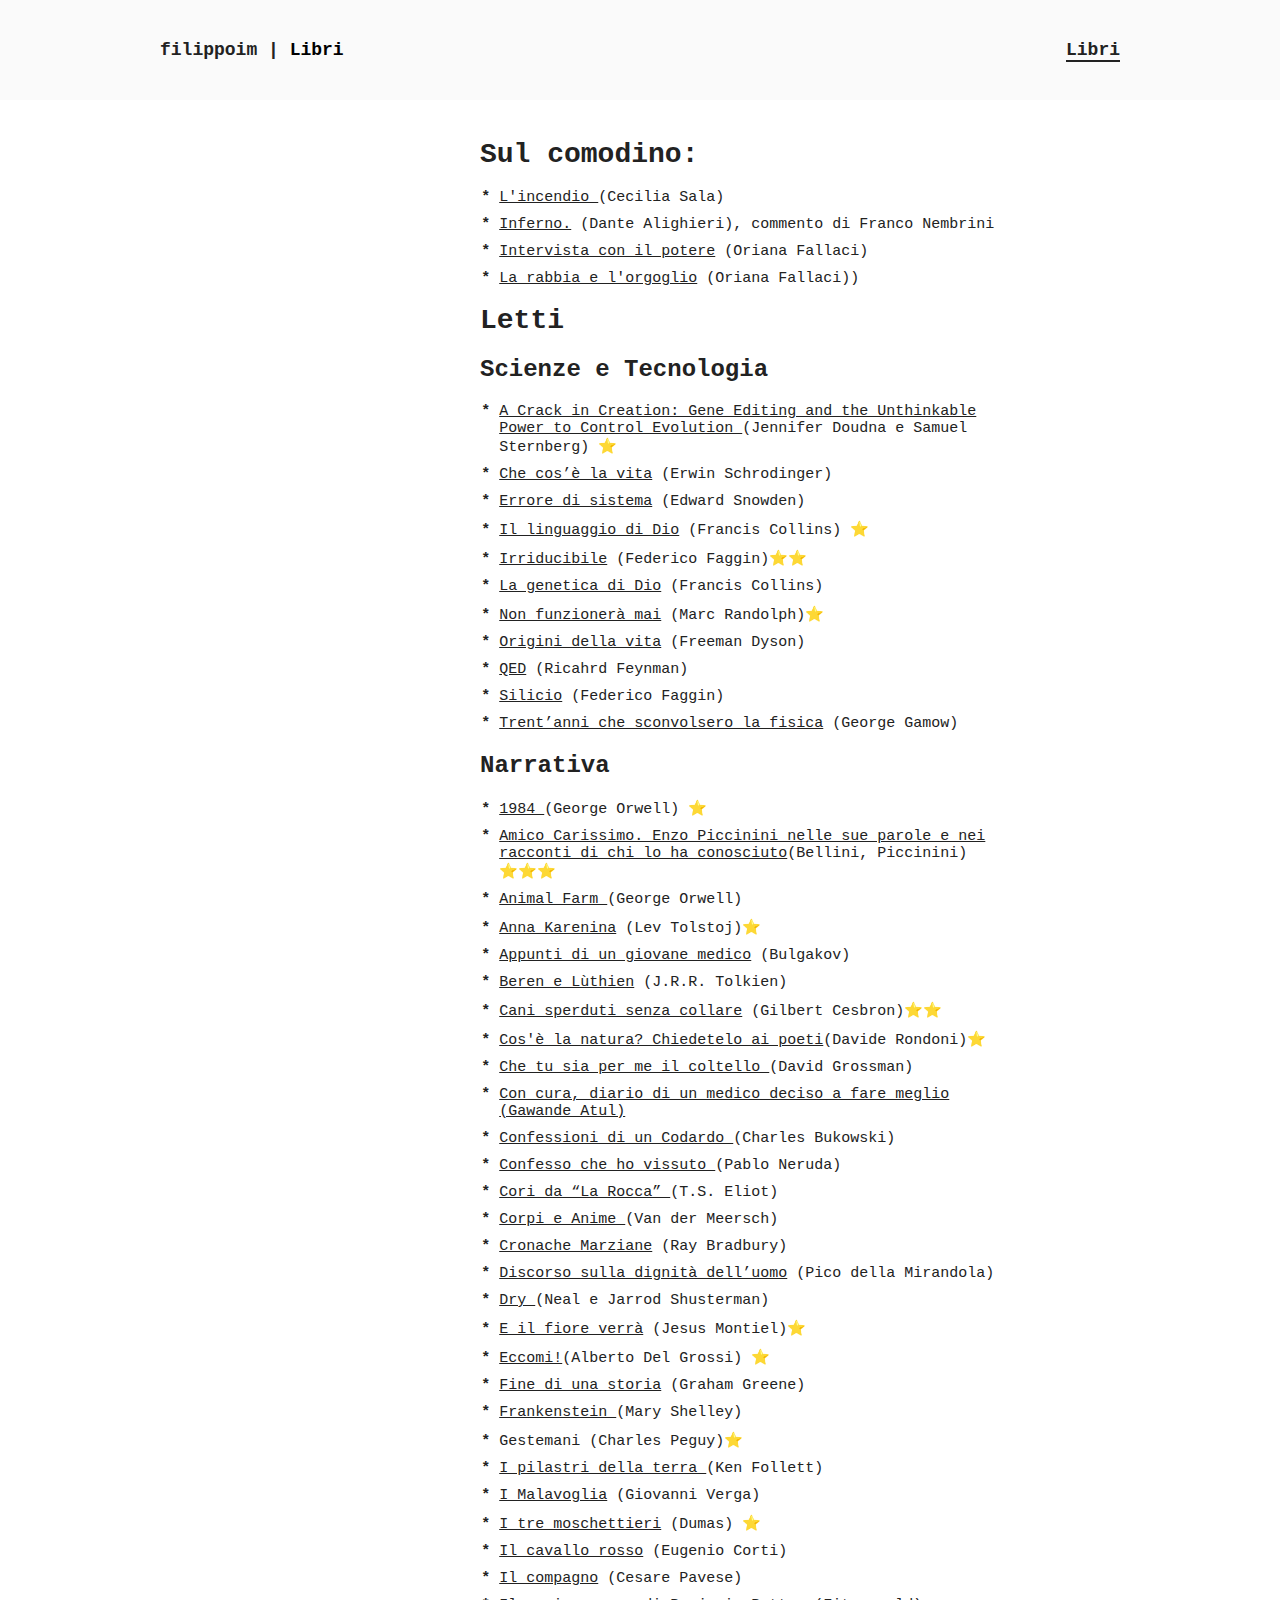
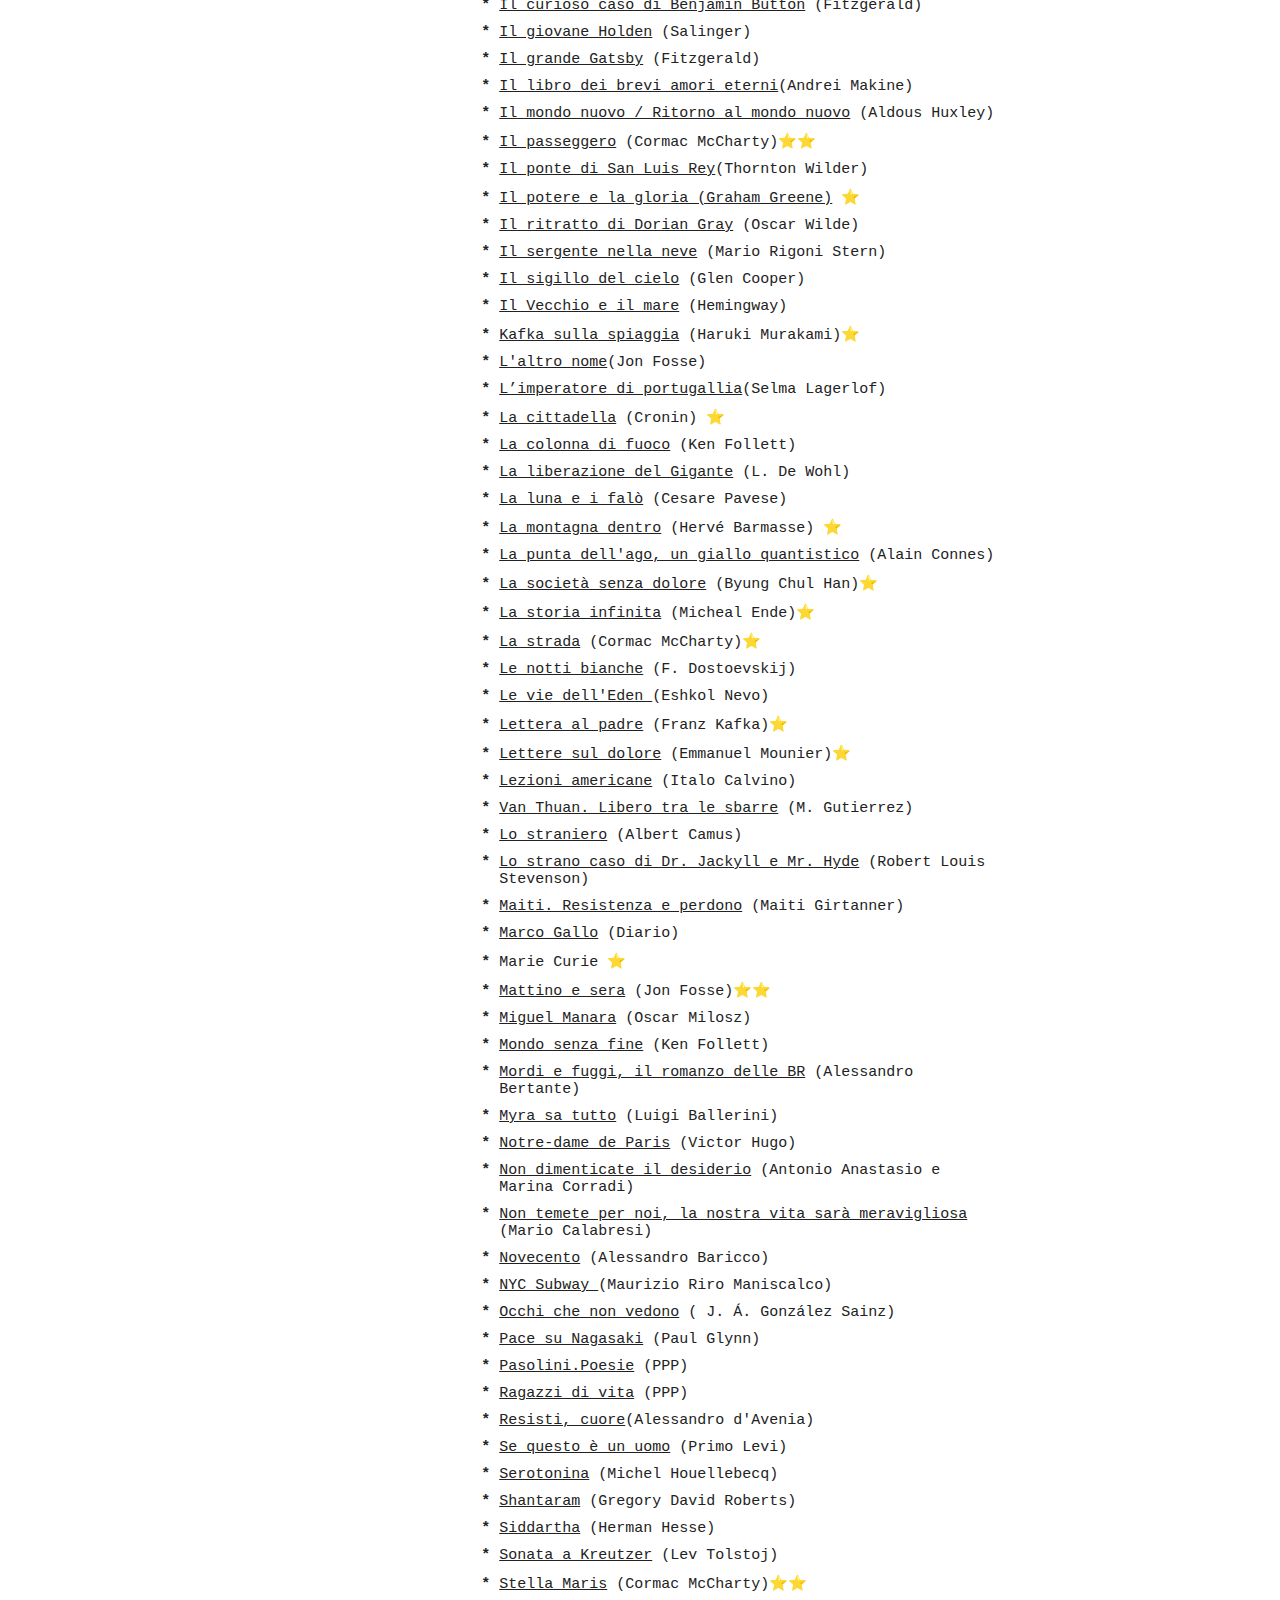
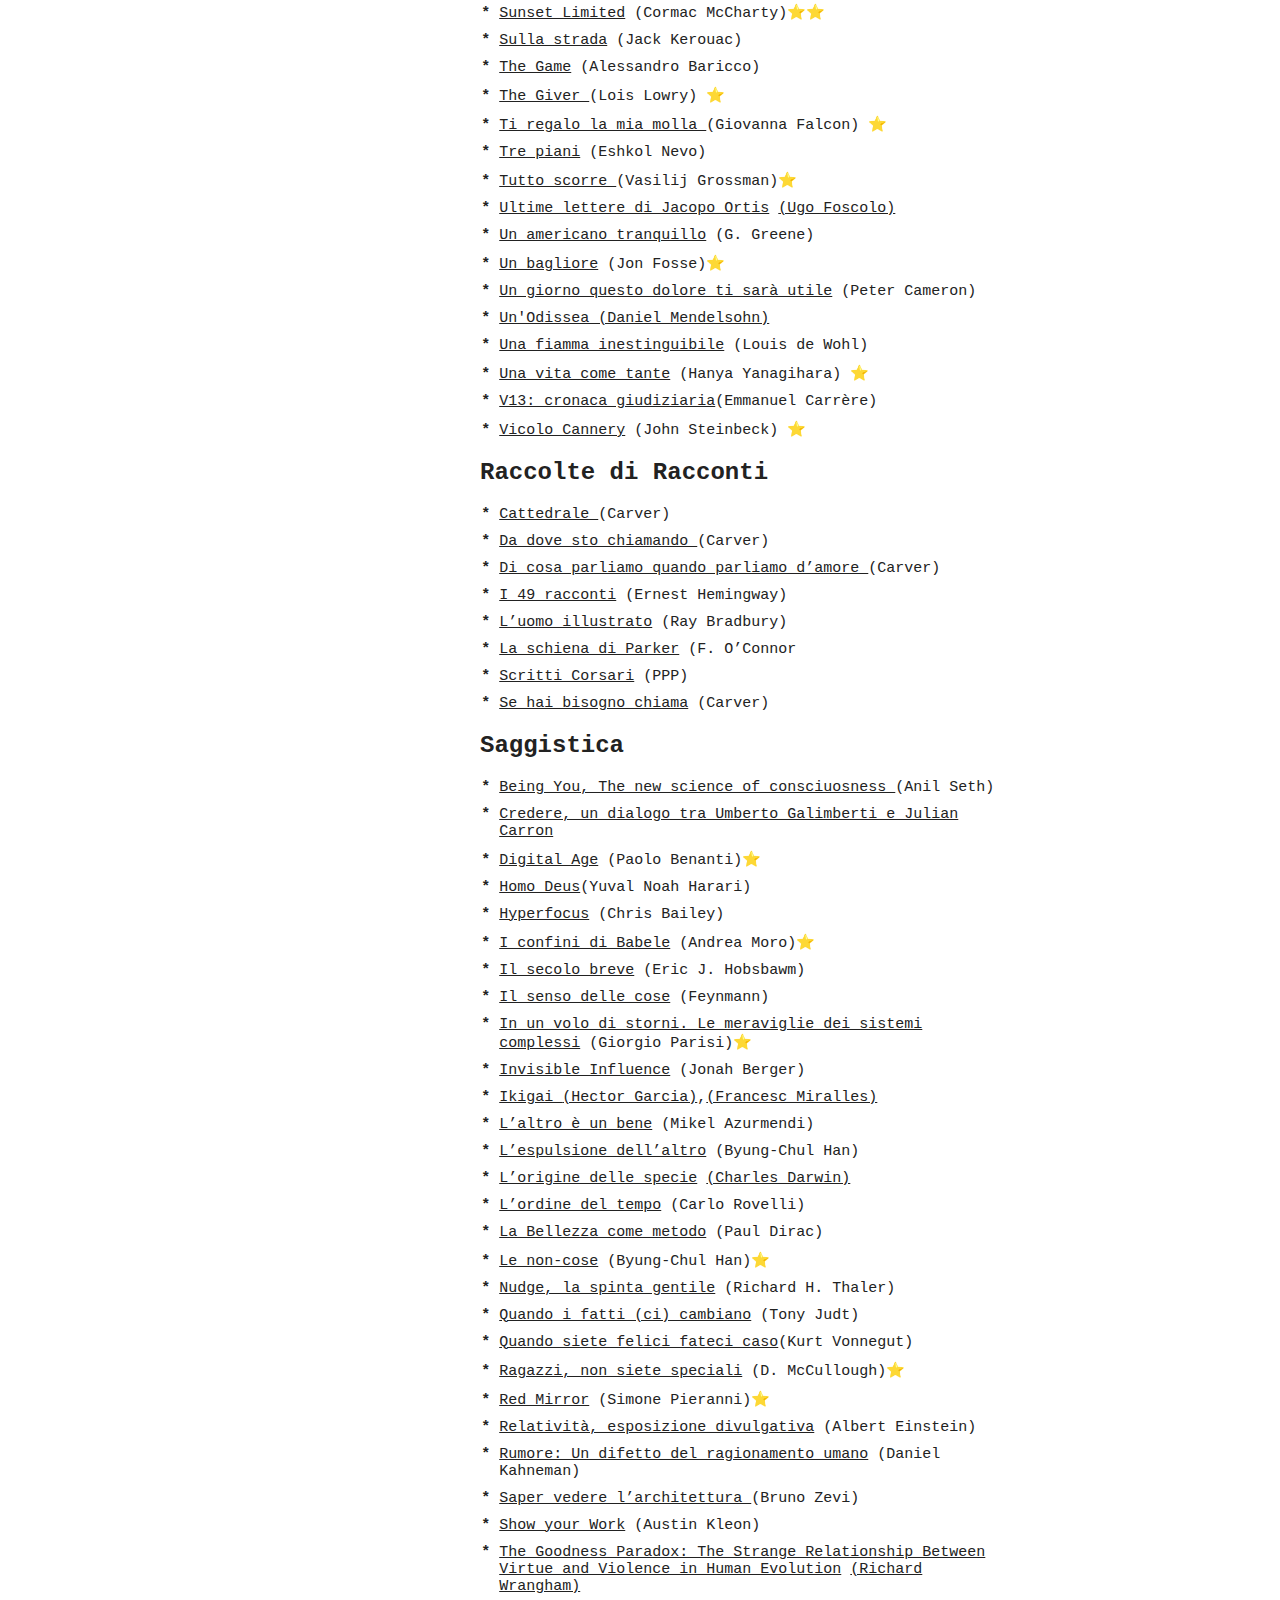
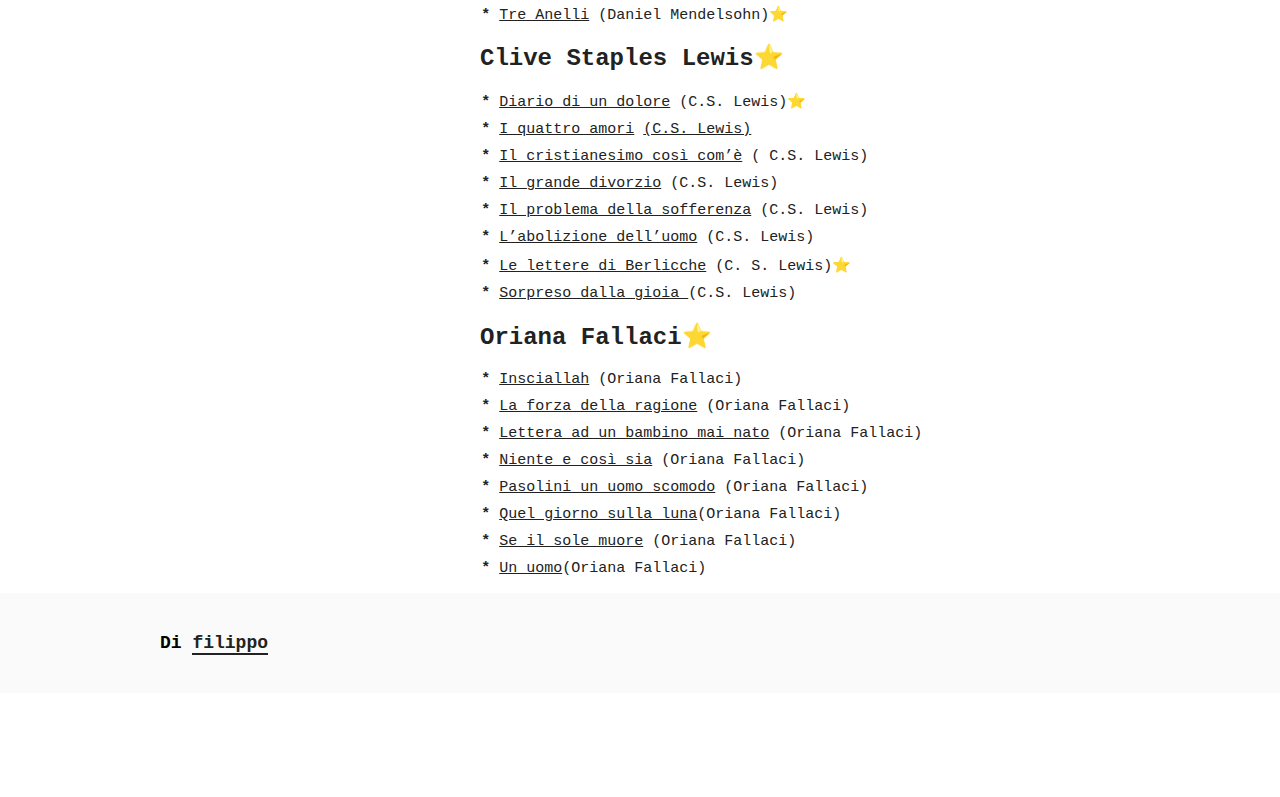
==== libri/index.html @ bac439c2 "articolo 10" ====
<!doctype html>
<html lang=it-it>
    <html>
        <head>
			<!-- Google tag (gtag.js) -->
<script async src="https://www.googletagmanager.com/gtag/js?id=G-Y3JE1ZPPZ2"></script>
<script>
  window.dataLayer = window.dataLayer || [];
  function gtag(){dataLayer.push(arguments);}
  gtag('js', new Date());

  gtag('config', 'G-Y3JE1ZPPZ2');
</script>
            <title>Libri</title>
            <meta charset=utf-8>
            <meta http-equiv=x-ua-compatible content="IE=edge">
            <meta name=description content="Il diario di una svolta. Libri, notizie e esperienze">
            <meta name=viewport content="width=device-width,initial-scale=1">
            <link href="https://filippoim.github.io/css/style.css" rel=stylesheet>
            <link rel=canonical href=https://filippoim.github.io/>
           
            <link rel=dns-prefetch href=https://res.cloudinary.com>

            <meta name=msapplication-TileColor content="#00aba9">
            <meta name=theme-color content="#ffffff">

            <meta property="twitter:image" content="">
			<meta property="og:url" content="https://filippoim.github.io">
  			<meta property="og:type" content="website">
  			<meta property="og:title" content="filippo.im">
  			<meta property="og:description" content="Il diario di una svolta. Libri, notizie e esperienze">
  			<meta property="og:image" content="https://res.cloudinary.com/dbxmjrfsr/image/upload/t_Grayscale/v1699565296/filippo_im_mmatca.png">
            <meta property="og:locale" content="it_IT">
			<meta content="filippo.im" property="og:title">
            <meta content="Il diario di una svolta. Libri, notizie e esperienze" property="og:description">
    		<meta property="og:site_name" content="filippoim">
            <meta name=article:author content="Filippo Mauri">
            <meta name=author content="Filippo Mauri">
            
            
        </head>
        <body class=episode>
            <header>
                <div class=wrapper>
                    <span>
                        <a class=logo href=https://filippoim.github.io title="">filippoim | </a>
                        Libri
                    </span>
                    <div class=links>
                        <a noprefetch href=https://filippoim.github.io/libri/index.html title="Libri">Libri</a>
                    </div>
                </div>
            </header>
            <div class="tutorial-post audio-post">
                <div class=audio-sidebar>
                </div>
                <div class="tutorial-content episode-content">
                    <div class=tutorial-content-wrapper>
                    
                        <h1 id=da-leggere>Sul comodino:</h1>
                        <ul>
							<li><a href="https://www.amazon.it/Lincendio-Reportage-generazione-Ucraina-Afghanistan/dp/8804735422/ref=sr_1_1?__mk_it_IT=%C3%85M%C3%85%C5%BD%C3%95%C3%91&crid=1WBNBO1M56029&dib=eyJ2IjoiMSJ9.[base64].mzqs53-WFrkFg0h0ChbaRasrIw5Lq4lOAiKkGpk-Hlo&dib_tag=se&keywords=l'incendio&qid=1716761762&sprefix=l'incendio,aps,445&sr=8-1">L'incendio </a>(Cecilia Sala) </li>
							<li><a href="https://www.amazon.it/Inferno-Ediz-colori-Dante-Alighieri/dp/8804703016/ref=sr_1_1?__mk_it_IT=%C3%85M%C3%85%C5%BD%C3%95%C3%91&crid=RKTQA59FTZ0C&keywords=la+divina+commedia+nembrini&qid=1707564728&s=books&sprefix=la+divina+commedia+nembrin,stripbooks,222&sr=1-1"> Inferno.</a> (Dante Alighieri), commento di Franco Nembrini</li>
							<li><a href="https://www.amazon.it/Intervista-potere-Oriana-Fallaci/dp/8817044350/ref=sr_1_1?crid=2QPE5XBD4XPEK&dib=eyJ2IjoiMSJ9.MrQkElNuPe9iTBd5ozU4goWOUoDSh25wrdi0y0tPpRrfQuFUYLalyBZNddyw_hddwmNQ31GTbZzg63rO-831I856oXNi6J2FDDpUqgGwHfA.ZAuFmhRrP9jRg9td5t8T6lA1q_okYbWEJy5P8X-iy08&dib_tag=se&keywords=intervista+con+il+potere&qid=1715114635&sprefix=intervista+con+il+potere,aps,168&sr=8-1">Intervista con il potere</a> (Oriana Fallaci)</li>
							<li><a href="https://www.amazon.it/rabbia-lorgoglio-Oriana-Fallaci/dp/881707764X/ref=sr_1_1?crid=H6451A2UZK0E&dib=eyJ2IjoiMSJ9.[base64].8NSZmxwsqJue-3U-MiUn094BOziKnmOfPCdKtjF3NEs&dib_tag=se&keywords=la+rabbia+e+l'orgoglio+oriana+fallaci&qid=1715114566&sprefix=la+rabbia+e+l,aps,192&sr=8-1">La rabbia e l'orgoglio</a> (Oriana Fallaci))</li>
							<!--<li><a href="https://amzn.to/40NnEmb">La fede dei demoni ovvero il superamento dell'ateismo</a> (Fabrice Hadjaji)</li>
							<li><a href="https://amzn.to/3K3rG2S">Gli anelli di saturno</a> (Winfried Sebald)</li>
							<li><a href="https://amzn.to/46tBJZK">Tutti i fuochi il fuoco</a> (Julio Cortazar)</li> -->
                        </ul>

						<h1 id=letti>Letti</h1>
						<h2 id="scienze-tec"><strong>Scienze e Tecnologia</strong></h2>
						<ul>	
							<li><a href="https://amzn.to/3lUsmQn">A Crack in Creation: Gene Editing and the Unthinkable Power to Control Evolution </a> (Jennifer Doudna e Samuel Sternberg) ⭐</li>
								<li><a href="https://amzn.to/3Zy5Kmv">Che cos&rsquo;è la vita</a> (Erwin Schrodinger)</li>
								<li><a href="https://amzn.to/3K0ewnA">Errore di sistema</a> (Edward Snowden)</li>
								<li><a href="https://amzn.to/3nE5LYA">Il linguaggio di Dio</a> (Francis Collins) ⭐</li>
								<li><a href="https://amzn.to/3ZypLJE">Irriducibile</a> (Federico Faggin)⭐⭐</li>
								<li><a href="https://amzn.to/3G9pbLn">La genetica di Dio</a> (Francis Collins)</li>
								<li><a href="https://amzn.to/3zkCgxG">Non funzionerà mai</a> (Marc Randolph)⭐</li>
								<li><a href="https://amzn.to/3G76nMY">Origini della vita</a> (Freeman Dyson)</li>
								<li><a href="https://amzn.to/3U31cDA">QED</a> (Ricahrd Feynman)</li>
								<li><a href="https://amzn.to/3G6STkf">Silicio</a> (Federico Faggin)</li>
								<li><a href="https://amzn.to/3ZAW3n8">Trent&rsquo;anni che sconvolsero la fisica</a> (George Gamow)</li>
						</ul>
						<h2 id="narrativa"><strong>Narrativa</strong></h2>
						<ul>
								<li><a href="https://amzn.to/40uV8Gk">1984 </a>(George Orwell) ⭐</li>
								<li><a href="https://www.amazon.it/Amico-carissimo-Piccinini-racconti-conosciuto-ebook/dp/B0D1V22GNF">Amico Carissimo. Enzo Piccinini nelle sue parole e nei racconti di chi lo ha conosciuto</a>(Bellini, Piccinini) ⭐⭐⭐</li>
								<li><a href="https://amzn.to/3zn7g03">Animal Farm </a>(George Orwell)</li>
								<li><a href="https://amzn.to/42XAccI">Anna Karenina</a> (Lev Tolstoj)⭐</li>
							   	<li><a href="https://amzn.to/3KnpmoZ">Appunti di un giovane medico</a> (Bulgakov)</li>
								<li><a href="https://amzn.to/3E1gNw4" target=_blank rel="nofollow noopener" title="">Beren e Lùthien</a> (J.R.R. Tolkien)</li>
								<li><a href="https://amzn.to/47NmFqs">Cani sperduti senza collare</a> (Gilbert Cesbron)⭐⭐</li>
								<li><a href="https://amzn.to/45MKsVw">Cos'è la natura? Chiedetelo ai poeti</a>(Davide Rondoni)⭐</li>
								<li><a href="https://amzn.to/3nzDnqD">Che tu sia per me il coltello </a> (David Grossman)</li>
								<li><a href="https://amzn.to/3egYmKu">Con cura, diario di un medico deciso a fare meglio</a> <a href="https://it.wikipedia.org/wiki/Atul_Gawande">(Gawande Atul)</a></li>
								<li><a href="https://amzn.to/3Uw8CPH">Confessioni di un Codardo </a>(Charles Bukowski)</li>
								<li><a href="https://amzn.to/3MEfk4d">Confesso che ho vissuto </a>(Pablo Neruda)</li>
								<li><a href="https://amzn.to/3Uyu6LZ">Cori da &ldquo;La Rocca&rdquo; </a>(T.S. Eliot)</li>
								<li><a href="https://amzn.to/3KV6FJt">Corpi e Anime </a>(Van der Meersch)</li>
								<li><a href="https://amzn.to/3UM1L57">Cronache Marziane</a> (Ray Bradbury)</li>
								<li><a href="https://amzn.to/3UyOCMD">Discorso sulla dignità dell&rsquo;uomo</a> (Pico della Mirandola)</li>
								<li><a href="https://amzn.to/3GFMPzk">Dry </a> (Neal e Jarrod Shusterman)</li>
								<li><a href="https://amzn.to/3mhX8mr">E il fiore verrà</a> (Jesus Montiel)⭐ </li>
								<li><a href="https://amzn.to/3oatY9v">Eccomi!</a>(Alberto Del Grossi) ⭐</li>
								<li><a href="https://amzn.to/3zZ7Fpy">Fine di una storia</a> (Graham Greene)</li>
								<li><a href="https://amzn.to/404Qfm4">Frankenstein </a>(Mary Shelley)</li>
								<li>Gestemani (Charles Peguy)⭐ </li>
								<li><a href="https://amzn.to/403IblJ">I pilastri della terra </a>(Ken Follett)</li>
								<li><a href="https://amzn.to/43vijls">I Malavoglia</a> (Giovanni Verga) </li>
								<li><a href="https://amzn.to/3GGdXON">I tre moschettieri</a> (Dumas) ⭐</li>
								<li><a href="https://amzn.to/414D5XB">Il cavallo rosso</a> (Eugenio Corti)</li>
								<li><a href="https://amzn.to/41kWeEv">Il compagno</a> (Cesare Pavese)</li>
								<li><a href="https://amzn.to/404wHyf">Il curioso caso di Benjamin Button</a> (Fitzgerald)</li>
								<li><a href="https://amzn.to/400qDXz">Il giovane Holden</a> (Salinger)</li>
								<li><a href="https://amzn.to/43pSTFX">Il grande Gatsby</a> (Fitzgerald)</li>
								<li><a href="https://amzn.to/402b6Xq">Il libro dei brevi amori eterni</a>(Andrei Makine)</li>
								<li><a href="https://amzn.to/41oOiC9">Il mondo nuovo / Ritorno al mondo nuovo</a> (Aldous Huxley)</li>
								<li><a href="https://amzn.to/44rplrn">Il passeggero</a> (Cormac McCharty)⭐⭐</li>
								<li><a href="https://amzn.to/3MHTjSa">Il ponte di San Luis Rey</a>(Thornton Wilder)</li>
								<li><a href="https://amzn.to/3KxeKmq">Il potere e la gloria (Graham Greene)</a> ⭐</li>
								<li><a href="https://amzn.to/3ob8J77">Il ritratto di Dorian Gray</a> (Oscar Wilde)</li>
								<li><a href="https://amzn.to/3KzT20P">Il sergente nella neve</a> (Mario Rigoni Stern)</li>
								<li><a href="https://amzn.to/3msiFbZ">Il sigillo del cielo</a> (Glen Cooper)</li>
								<li><a href="https://amzn.to/43qFDB5">Il Vecchio e il mare</a> (Hemingway)</li>
								<li><a href="https://amzn.to/3o04lb4">Kafka sulla spiaggia</a> (Haruki Murakami)⭐</li>
								<li><a href="https://www.amazon.it/Laltro-nome-Settologia-Vol-1-2/dp/8834604571/ref=sr_1_1?crid=T99U64JN5Y2Y&keywords=l'altro+nome+jon+fosse&qid=1700088272&sprefix=l'altro+nom,aps,131&sr=8-1">L'altro nome</a>(Jon Fosse) </li>
								<li><a href="https://amzn.to/41eQOLg">L&rsquo;imperatore di portugallia</a>(Selma Lagerlof)</li>
								<li><a href="https://amzn.to/3MEbIiU">La cittadella</a> (Cronin) ⭐</li>
								<li><a href="https://amzn.to/3zUoRN9">La colonna di fuoco</a> (Ken Follett)</li>
								<li><a href="https://amzn.to/3AcPTj7">La liberazione del Gigante</a> (L. De Wohl)</li>
								<li><a href="https://amzn.to/405yCTt">La luna e i falò</a> (Cesare Pavese) </li>
								<li><a href="https://amzn.to/3oa7TYB">La montagna dentro</a> (Hervé Barmasse) ⭐</li>
								<li><a href="https://amzn.to/411JpPz">La punta dell'ago, un giallo quantistico</a> (Alain Connes) </li>
								<li><a href="">La società senza dolore</a> (Byung Chul Han)⭐</li>
								<li><a href="https://amzn.to/3rJ0fmi">La storia infinita</a> (Micheal Ende)⭐</li>
								<li><a href="https://amzn.to/3rJ0fmi">La strada</a> (Cormac McCharty)⭐</li>
								<li><a href="https://amzn.to/3TbdcAW">Le notti bianche</a> (F. Dostoevskij)</li>
								<li><a href="https://amzn.to/3TcSDVm">Le vie dell'Eden </a>(Eshkol Nevo)</li>
								<li><a href="https://amzn.to/3ejNnzW">Lettera al padre</a> (Franz Kafka)⭐</li>
								<li><a href="https://amzn.to/3YEKmgw">Lettere sul dolore</a> (Emmanuel Mounier)⭐</li>
								<li><a href="https://amzn.to/3mpK91R">Lezioni americane</a> (Italo Calvino)</li>
								<li><a href="https://amzn.to/3ys10nF">Van Thuan. Libero tra le sbarre</a> (M. Gutierrez)</li>
								<li><a href="https://amzn.to/3EtR40B">Lo straniero</a> (Albert Camus)</li>
								<li><a href="https://amzn.to/3T4ruEd">Lo strano caso di Dr. Jackyll e Mr. Hyde</a> (Robert Louis Stevenson)</li>
								<li><a href="https://www.amazon.it/Maïti-Resistenza-perdono-Maïti-Girtanner/dp/8852607129">Maiti. Resistenza e perdono</a> (Maiti Girtanner) </li>
								<li><a href="https://amzn.to/3RQcubr">Marco Gallo</a> (Diario)</li>
								<li>Marie Curie ⭐</li>
								<li><a href= "https://www.amazon.it/Mattino-sera-Jon-Fosse/dp/8893443805">Mattino e sera</a> (Jon Fosse)⭐⭐</li>
								<li><a href="https://amzn.to/3CrZ3ce">Miguel Manara</a> (Oscar Milosz)</li>
								<li><a href="https://amzn.to/3fXAhJr">Mondo senza fine</a> (Ken Follett)</li>
								<li><a href="https://amzn.to/3egk4hY">Mordi e fuggi, il romanzo delle BR</a> (Alessandro Bertante) </li>
								<li><a href="https://amzn.to/3egkdBQ">Myra sa tutto</a> (Luigi Ballerini)</li>
								<li><a href="https://amzn.to/3T6FUTB">Notre-dame de Paris</a> (Victor Hugo) </li>
								<li><a href="https://amzn.to/3jSQWiZ">Non dimenticate il desiderio</a> (Antonio Anastasio e Marina Corradi)</li>
								<li><a href="https://amzn.to/3ysabEC">Non temete per noi, la nostra vita sarà meravigliosa</a> (Mario Calabresi) </li>
								<li><a href="https://amzn.to/3MiUHsc">Novecento</a> (Alessandro Baricco)</li>
								<li><a href="https://amzn.to/3SME3ne">NYC Subway </a>(Maurizio Riro Maniscalco)</li>
								<li><a href="https://amzn.to/3MqnQ4P">Occhi che non vedono</a> ( J. Á. González Sainz)</li>
								<li><a href="https://amzn.to/3fU5GfI">Pace su Nagasaki</a> (Paul Glynn)</li>
								<li><a href="https://amzn.to/3CnRAKT">Pasolini.Poesie</a> (PPP) </li>
								<li><a href="https://amzn.to/3RWlLyU">Ragazzi di vita</a> (PPP)</li>
								<li><a href="https://www.amazon.it/Resisti-cuore-LOdissea-essere-mortali/dp/8804781653/ref=sr_1_1?crid=1TRR03V4KUJG0&keywords=resisti+cuore+alessandro+d+avenia&qid=1700088295&sprefix=resisti+,aps,144&sr=8-1">Resisti, cuore</a>(Alessandro d'Avenia) </li>
								<li><a href="https://amzn.to/3EqiCUR">Se questo è un uomo</a> (Primo Levi)</li>
								<li><a href="https://amzn.to/3Es1Ape">Serotonina</a> (Michel Houellebecq)</li>
								<li><a href="https://amzn.to/3Ta9Zlu">Shantaram</a> (Gregory David Roberts) </li>
								<li><a href="https://amzn.to/3SQksT5">Siddartha</a> (Herman Hesse)</li>
								<li><a href="https://amzn.to/3Cmt50G">Sonata a Kreutzer</a> (Lev Tolstoj)</li>
								<li><a href="https://amzn.to/44rplrn">Stella Maris</a> (Cormac McCharty)⭐⭐</li>
								<li><a href="https://amzn.to/44rplrn">Sunset Limited</a> (Cormac McCharty)⭐⭐</li>
								<li><a href="https://amzn.to/3rItllL">Sulla strada</a> (Jack Kerouac)</li>
								<li><a href="https://amzn.to/3CjNALy">The Game</a> (Alessandro Baricco)</li>
								<li><a href="https://amzn.to/3rFtczA">The Giver </a>(Lois Lowry) ⭐</li>
								<li><a href="https://amzn.to/3SYWVzc">Ti regalo la mia molla </a>(Giovanna Falcon) ⭐</li>
								<li><a href="https://amzn.to/3D1xN5I">Tre piani</a> (Eshkol Nevo)</li>
								<li><a href="https://amzn.to/3mlpUCt">Tutto scorre </a>(Vasilij Grossman)⭐ </li>
								<li><a href="https://amzn.to/3fWudAQ">Ultime lettere di Jacopo Ortis</a> <a href="https://it.wikipedia.org/wiki/Ugo_Foscolo">(Ugo Foscolo)</a></li>
								<li><a href="https://amzn.to/3CJOMJu">Un americano tranquillo</a> (G. Greene)</li>
								<li><a href="https://amzn.eu/d/cfDVMXc">Un bagliore</a> (Jon Fosse)⭐</li>
								<li><a href="https://amzn.to/3EoVTbI">Un giorno questo dolore ti sarà utile</a> (Peter Cameron) </li>
								<li> <a href="https://amzn.to/3RQ45op">Un'Odissea (Daniel Mendelsohn) </a>
								<li><a href="https://amzn.to/3RNhI7R">Una fiamma inestinguibile</a> (Louis de Wohl)</li>
								<li><a href="https://amzn.to/3SP9oG1">Una vita come tante</a> (Hanya Yanagihara) ⭐</li>
								<li><a href="https://www.amazon.it/V13-Cronaca-giudiziaria-Emmanuel-Carrère/dp/8845937577/ref=sr_1_1?__mk_it_IT=ÅMÅŽÕÑ&crid=D0SRHXIKB4TO&keywords=v13&qid=1698002780&sprefix=v13%2Caps%2C107&sr=8-1">V13: cronaca giudiziaria</a>(Emmanuel Carrère) </li>
								<li><a href="https://amzn.to/3SKpG2O">Vicolo Cannery</a> (John Steinbeck) ⭐</li>   
						</ul>
						
						
							<h2 id="narrativa"><strong>Raccolte di Racconti</strong></h2>
						<ul>
								<li><a href="https://amzn.to/3SPGSns">Cattedrale </a>(Carver)</li>
								<li><a href="https://amzn.to/3Mgfkp7">Da dove sto chiamando </a>(Carver)</li>
								<li><a href="https://amzn.to/3rIZ5r4">Di cosa parliamo quando parliamo d&rsquo;amore </a>(Carver)</li>
								<li><a href="https://amzn.to/3EtRwfh">I 49 racconti</a> (Ernest Hemingway)</li>
								<li><a href="https://amzn.to/3EuEy1c">L&rsquo;uomo illustrato</a> (Ray Bradbury)</li>
								<li><a href="https://amzn.to/3Es3kia">La schiena di Parker</a> (F. O&rsquo;Connor</li>
								<li><a href="https://amzn.to/3Tqm3zd">Scritti Corsari</a> (PPP) </li>
								<li><a href="https://amzn.to/3ejKYFE">Se hai bisogno chiama</a> (Carver)</li>
						</ul>
						
						
							<h2 id="saggi"><strong>Saggistica</strong></h2>
						<ul>
								<li><a href="https://amzn.to/3ed7OPi">Being You, The new science of consciuosness </a> (Anil Seth) </li>
								<li><a href="https://amzn.to/3T4GuRW">Credere, un dialogo tra Umberto Galimberti e Julian Carron</a> </li>
								<li><a href="https://amzn.to/3T3Bjl8">Digital Age</a> (Paolo Benanti)⭐</li>
								<li><a href="https://amzn.to/3SMOJCz">Homo Deus</a>(Yuval Noah Harari)</li>
								<li><a href="https://amzn.to/3CmV1li">Hyperfocus</a> (Chris Bailey)</li>
								<li><a href="https://amzn.to/3T9143z">I confini di Babele</a> (Andrea Moro)⭐</li>
								<li><a href="https://amzn.to/3V7rTa6">Il secolo breve</a> (Eric J. Hobsbawm)</li>
								<li><a href="https://amzn.to/3RMhk9K">Il senso delle cose</a> (Feynmann)</li>
								<li><a href="https://amzn.to/3epbD3H">In un volo di storni. Le meraviglie dei sistemi complessi</a> (Giorgio Parisi)⭐</li>
								<li><a href="https://amzn.to/3CLHm8w">Invisible Influence</a> (Jonah Berger)</li>
								<li><a href="https://amzn.to/3rG4Sxo">Ikigai </a><a href="https://hectorgarcia.org/about-hector-garcia/">(Hector Garcia)</a>,<a href="https://en.wikipedia.org/wiki/Francesc_Miralles">(Francesc Miralles)</a></li>
								<li><a href="https://amzn.to/3T5eKfW">L&rsquo;altro è un bene</a> (Mikel Azurmendi) </li>
								<li><a href="https://amzn.to/3Vqbgqu">L&rsquo;espulsione dell&rsquo;altro</a> (Byung-Chul Han)</li>
							   <li><a href="https://amzn.to/3Mn0Wez">L&rsquo;origine delle specie</a> <a href="https://it.wikipedia.org/wiki/Charles_Darwin">(Charles Darwin)</a></li>
								<li><a href="https://amzn.to/3EpufLH">L&rsquo;ordine del tempo</a> (Carlo Rovelli)</li>
								<li><a href="https://amzn.to/3yoUTAs">La Bellezza come metodo</a> (Paul Dirac)</li>
								<li><a href="https://amzn.to/3SMDqtS">Le non-cose</a> (Byung-Chul Han)⭐</li>
								<li><a href="https://amzn.to/3SYWftE">Nudge, la spinta gentile</a> (Richard H. Thaler)</li>
								<li><a href="https://amzn.to/3Cl7JRr">Quando i fatti (ci) cambiano</a> (Tony Judt)</li>
								<li><a href="https://www.amazon.it/Quando-siete-felici-fateci-caso/dp/8830105546/ref=sr_1_2?crid=26WCBVEB39LAJ&keywords=kurt+vonnegut&qid=1707128277&sprefix=kurt+%2Caps%2C223&sr=8-2">Quando siete felici fateci caso</a>(Kurt Vonnegut)</li>
								<li><a href="https://amzn.to/3ywoV5l">Ragazzi, non siete speciali</a> (D. McCullough)⭐</li>
								<li><a href="https://amzn.to/3T6NEVD">Red Mirror</a> (Simone Pieranni)⭐</li>
								<li><a href="https://amzn.to/3ytbMtJ">Relatività, esposizione divulgativa</a> (Albert Einstein) </li>
								<li><a href="https://amzn.to/3fWEJIl">Rumore: Un difetto del ragionamento umano</a> (Daniel Kahneman)</li>
								<li><a href="https://amzn.to/3CMtdby">Saper vedere l&rsquo;architettura </a>(Bruno Zevi)</li>
								<li><a href="https://amzn.to/3fJ7Mie">Show your Work</a> (Austin Kleon)</li>
								<li><a href="https://amzn.to/3RONgtV">The Goodness Paradox: The Strange Relationship Between Virtue and Violence in Human Evolution</a> <a href="https://en.wikipedia.org/wiki/Richard_Wrangham">(Richard Wrangham)</a></li>
								<li><a href="https://amzn.to/3T5DK6O">Tre Anelli</a> (Daniel Mendelsohn)⭐</li>
						</ul>
							<h2 id="Lewis"><strong>Clive Staples Lewis</strong>⭐</h2>
						<ul>
							<li><a href="https://amzn.to/3ys3oKW">Diario di un dolore</a> (C.S. Lewis)⭐</li>
								<li><a href="https://amzn.to/3SP5SeN">I quattro amori</a> <a href="https://it.wikipedia.org/wiki/C._S._Lewis">(C.S. Lewis)</a></li>
								<li><a href="https://amzn.to/3RMhxJV">Il cristianesimo così com&rsquo;è</a> ( C.S. Lewis)</li>
								<li><a href="https://amzn.to/3rG88sH">Il grande divorzio</a> (C.S. Lewis)</li>
								<li><a href="https://amzn.to/3EqwjmE">Il problema della sofferenza</a> (C.S. Lewis)</li>
								<li><a href="https://amzn.to/3SS74hq">L&rsquo;abolizione dell&rsquo;uomo</a> (C.S. Lewis)</li>
								<li><a href="https://amzn.to/3TbdcAW">Le lettere di Berlicche</a> (C. S. Lewis)⭐</li>
								<li><a href="https://amzn.to/3CdMEIs">Sorpreso dalla gioia </a>(C.S. Lewis)</li>
						</ul>
							
							<h2 id="Fallaci"><strong>Oriana Fallaci⭐</strong></h2>
						<ul>
								<li><a href="https://amzn.to/3EqglJj">Insciallah</a> (Oriana Fallaci)</li>
								<li><a href="https://amzn.to/3VgtZEQ">La forza della ragione</a> (Oriana Fallaci)</li>
								<li><a href="https://amzn.to/3CKeI7V">Lettera ad un bambino mai nato</a> (Oriana Fallaci)</li>
								<li><a href="https://amzn.to/3ys5DOB">Niente e così sia</a> (Oriana Fallaci)</li>
								<li><a href="https://amzn.to/3CkGC9c">Pasolini un uomo scomodo</a> (Oriana Fallaci) </li>
								<li><a href="">Quel giorno sulla luna</a>(Oriana Fallaci)</li>
								<li><a href="https://amzn.to/3Es1sWM">Se il sole muore</a> (Oriana Fallaci)</li>
								<li><a href="">Un uomo</a>(Oriana Fallaci)</li>
						</ul>
						
	
                    </div>

                </div>
            </div>
			<footer>
                <div class=wrapper>
                    <div class=links>
                        Di <a href= https://www.instagram.com/filippomaurii/ _blank rel="nofollow noopener" title="">filippo</a>

                    </div>
                </div>
            </footer>
            <script src=https://filippoim.github.io/js/quicklink.umd.js></script>
            <script src=https://filippoim.github.io/js/cloudinary-core-shrinkwrap.min.js></script>
            <script>
                const cl = cloudinary.Cloudinary.new({
                    cloud_name: 'fm'
                })
                cl.responsive()
            </script>
            <script>
                window.addEventListener('load', ()=>{
                    quicklink.listen({
                        ignores: [(uri,elem)=>elem.hasAttribute('noprefetch')]
                    });
                }
                );
            </script>
        </body>
    </html>
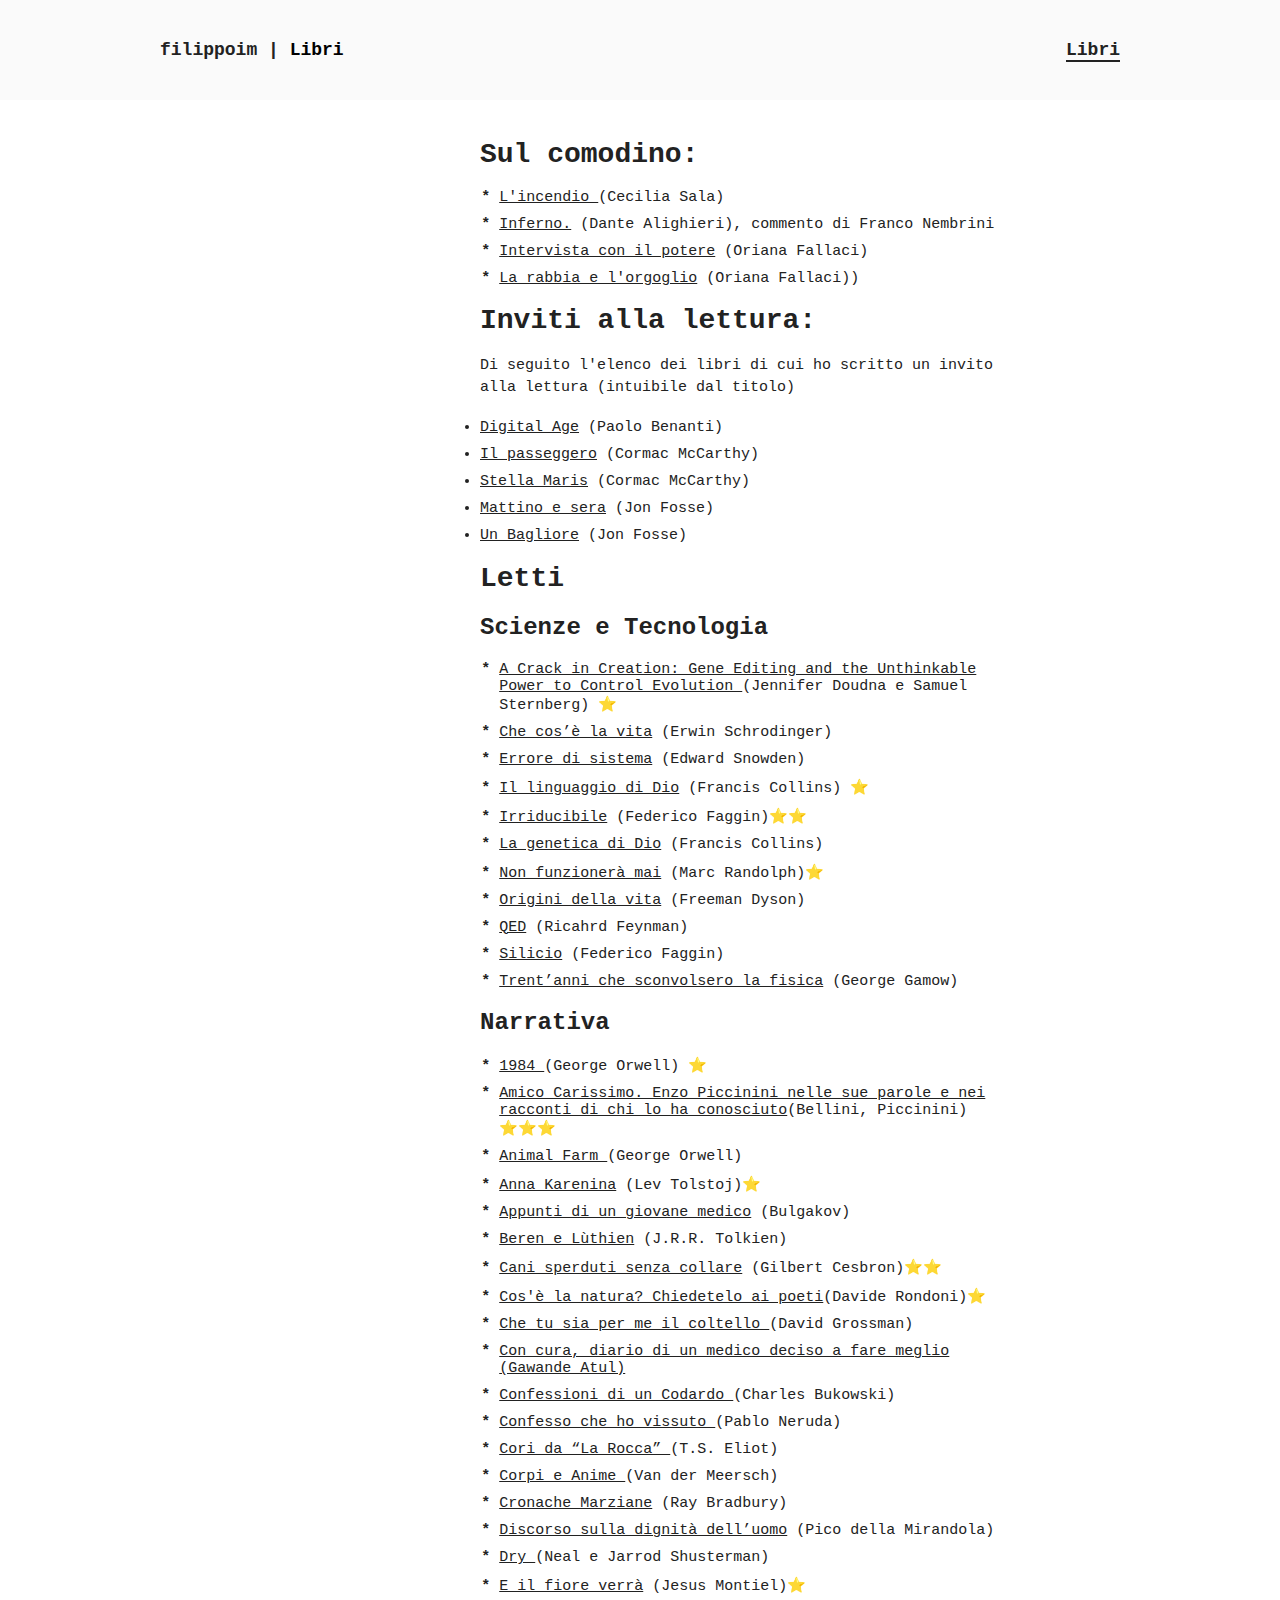
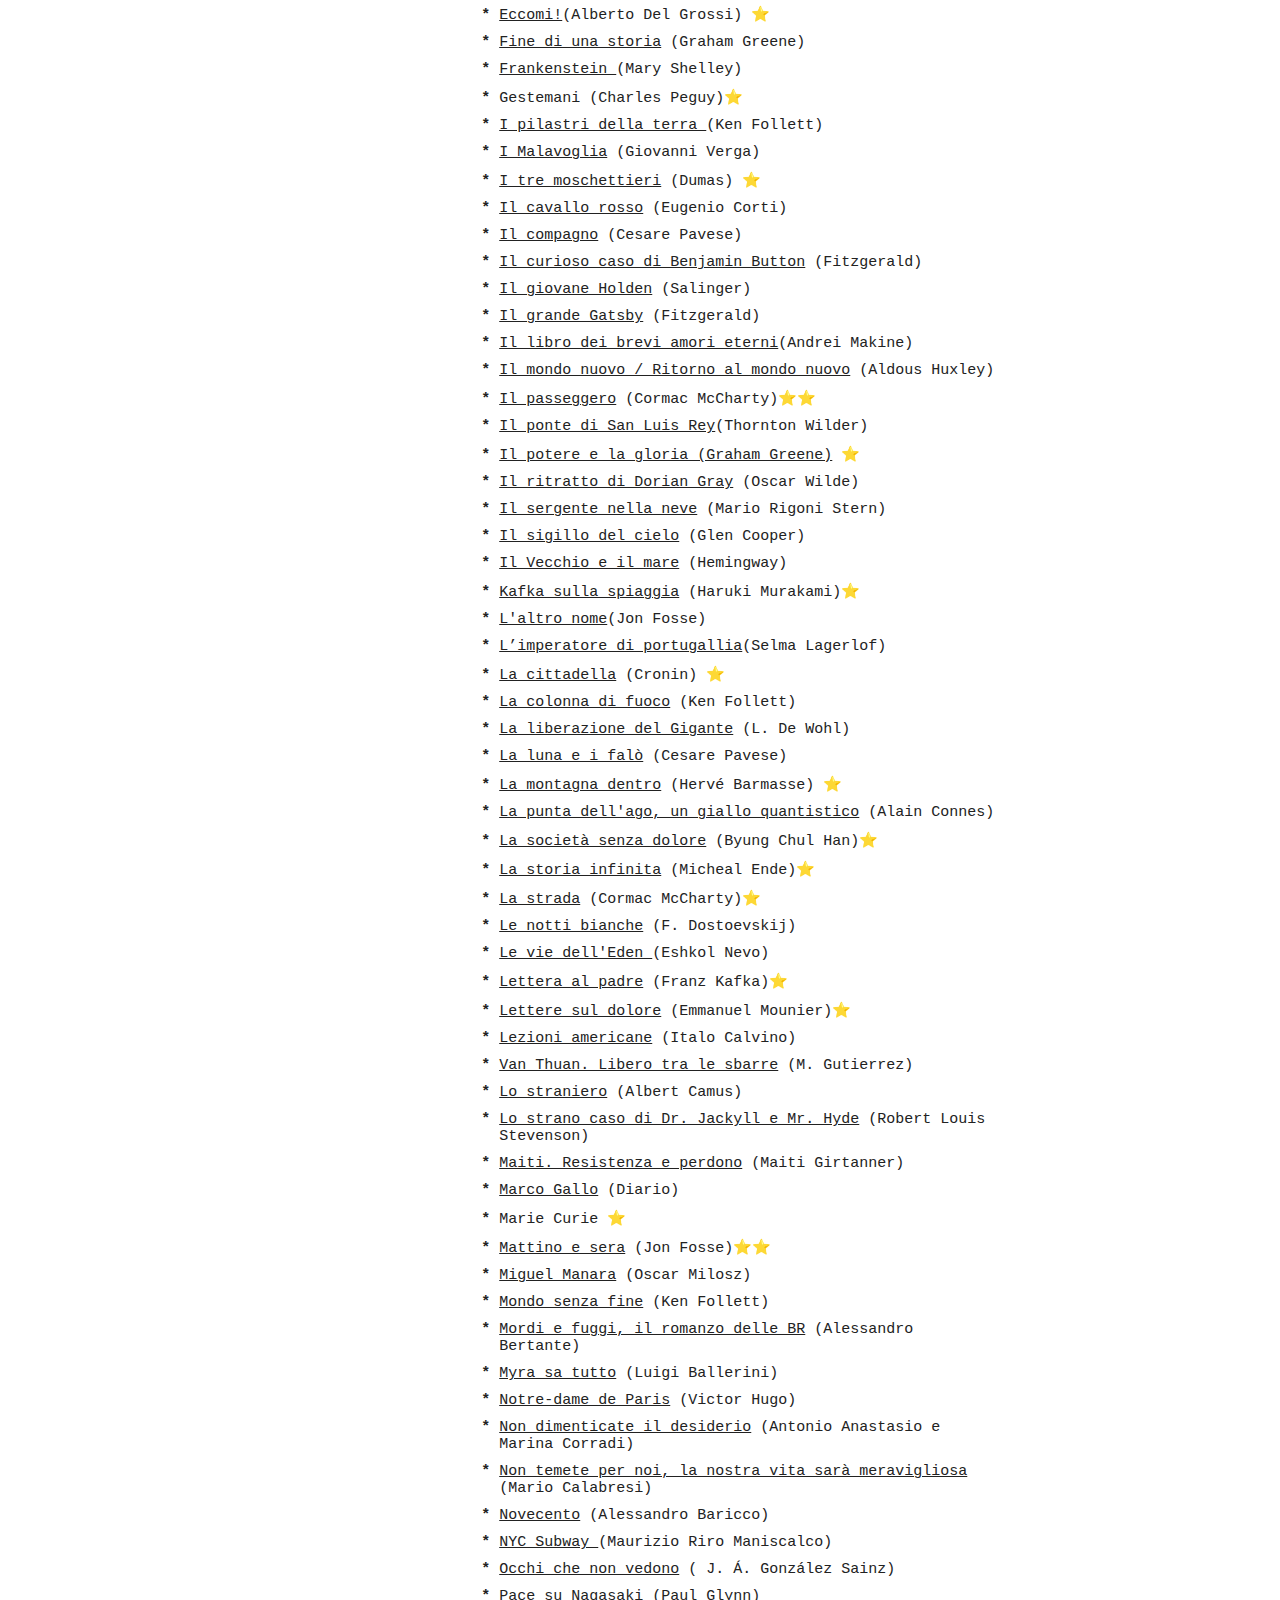
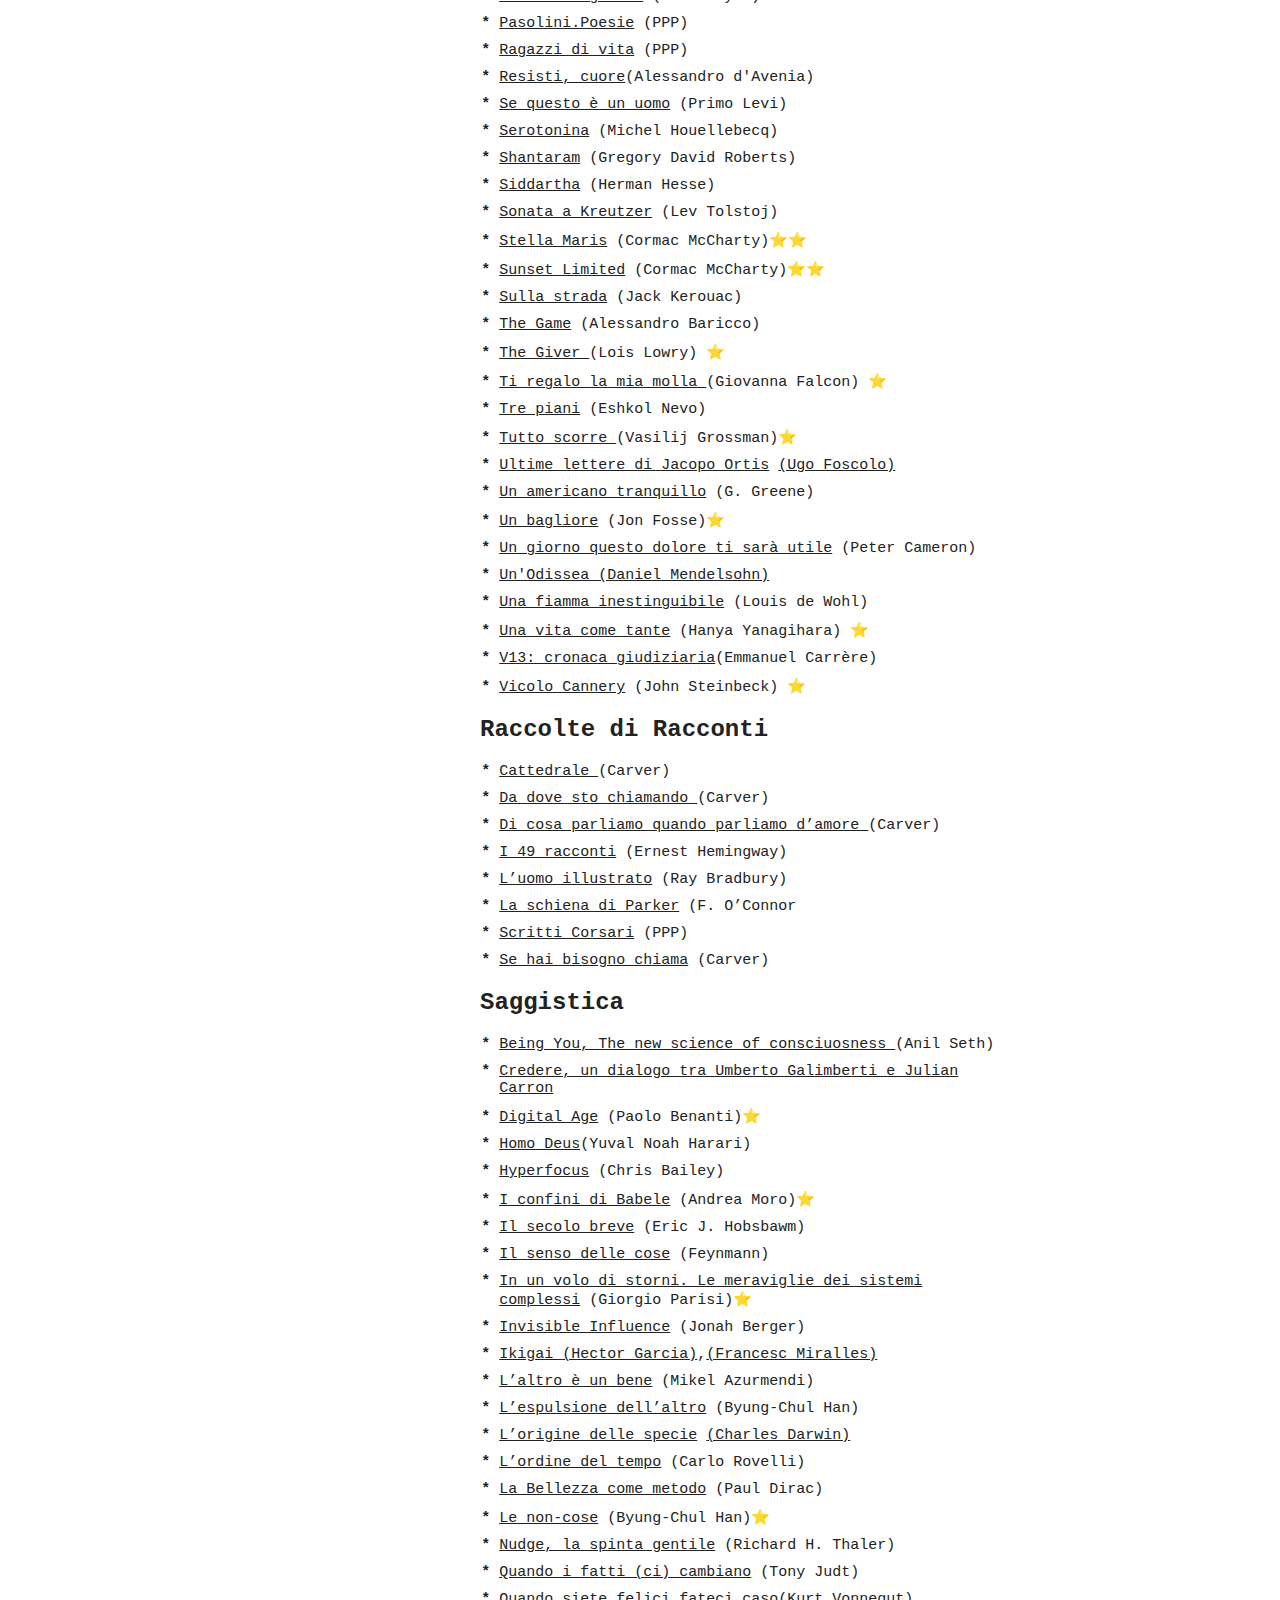
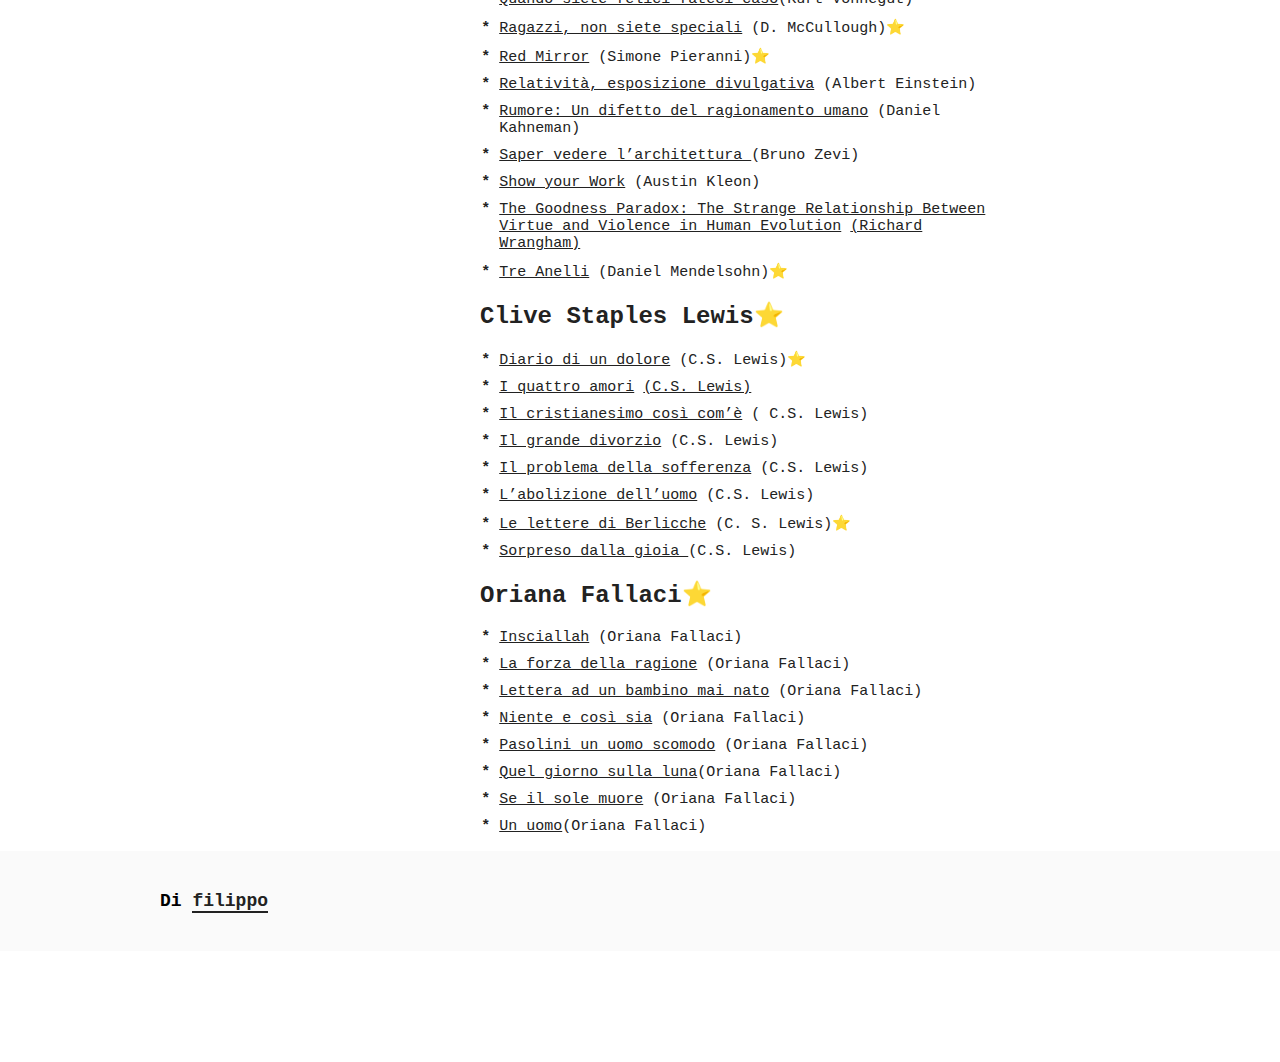
==== commit bea2ba0b: "update" ====
--- a/libri/index.html
+++ b/libri/index.html
@@ -67,6 +67,16 @@
 							<li><a href="https://amzn.to/3K3rG2S">Gli anelli di saturno</a> (Winfried Sebald)</li>
 							<li><a href="https://amzn.to/46tBJZK">Tutti i fuochi il fuoco</a> (Julio Cortazar)</li> -->
                         </ul>
+
+						<h1 id=letti>Inviti alla lettura:</h1>
+						<p> Di seguito l'elenco dei libri di cui ho scritto un invito alla lettura (intuibile dal titolo)</p>
+						<li><a href="https://filippoim.github.io/articles/01/index.html"> Digital Age</a> (Paolo Benanti)</li>
+						<li><a href="https://filippoim.github.io/articles/04/index.html"> Il passeggero</a> (Cormac McCarthy)</li>
+						<li><a href="https://filippoim.github.io/articles/07/index.html"> Stella Maris</a> (Cormac McCarthy)</li>
+						<li><a href="https://filippoim.github.io/articles/08/index.html"> Mattino e sera</a> (Jon Fosse)</li>
+						<li><a href="https://filippoim.github.io/articles/10/index.html"> Un Bagliore</a> (Jon Fosse)</li>
+						
+
 
 						<h1 id=letti>Letti</h1>
 						<h2 id="scienze-tec"><strong>Scienze e Tecnologia</strong></h2>
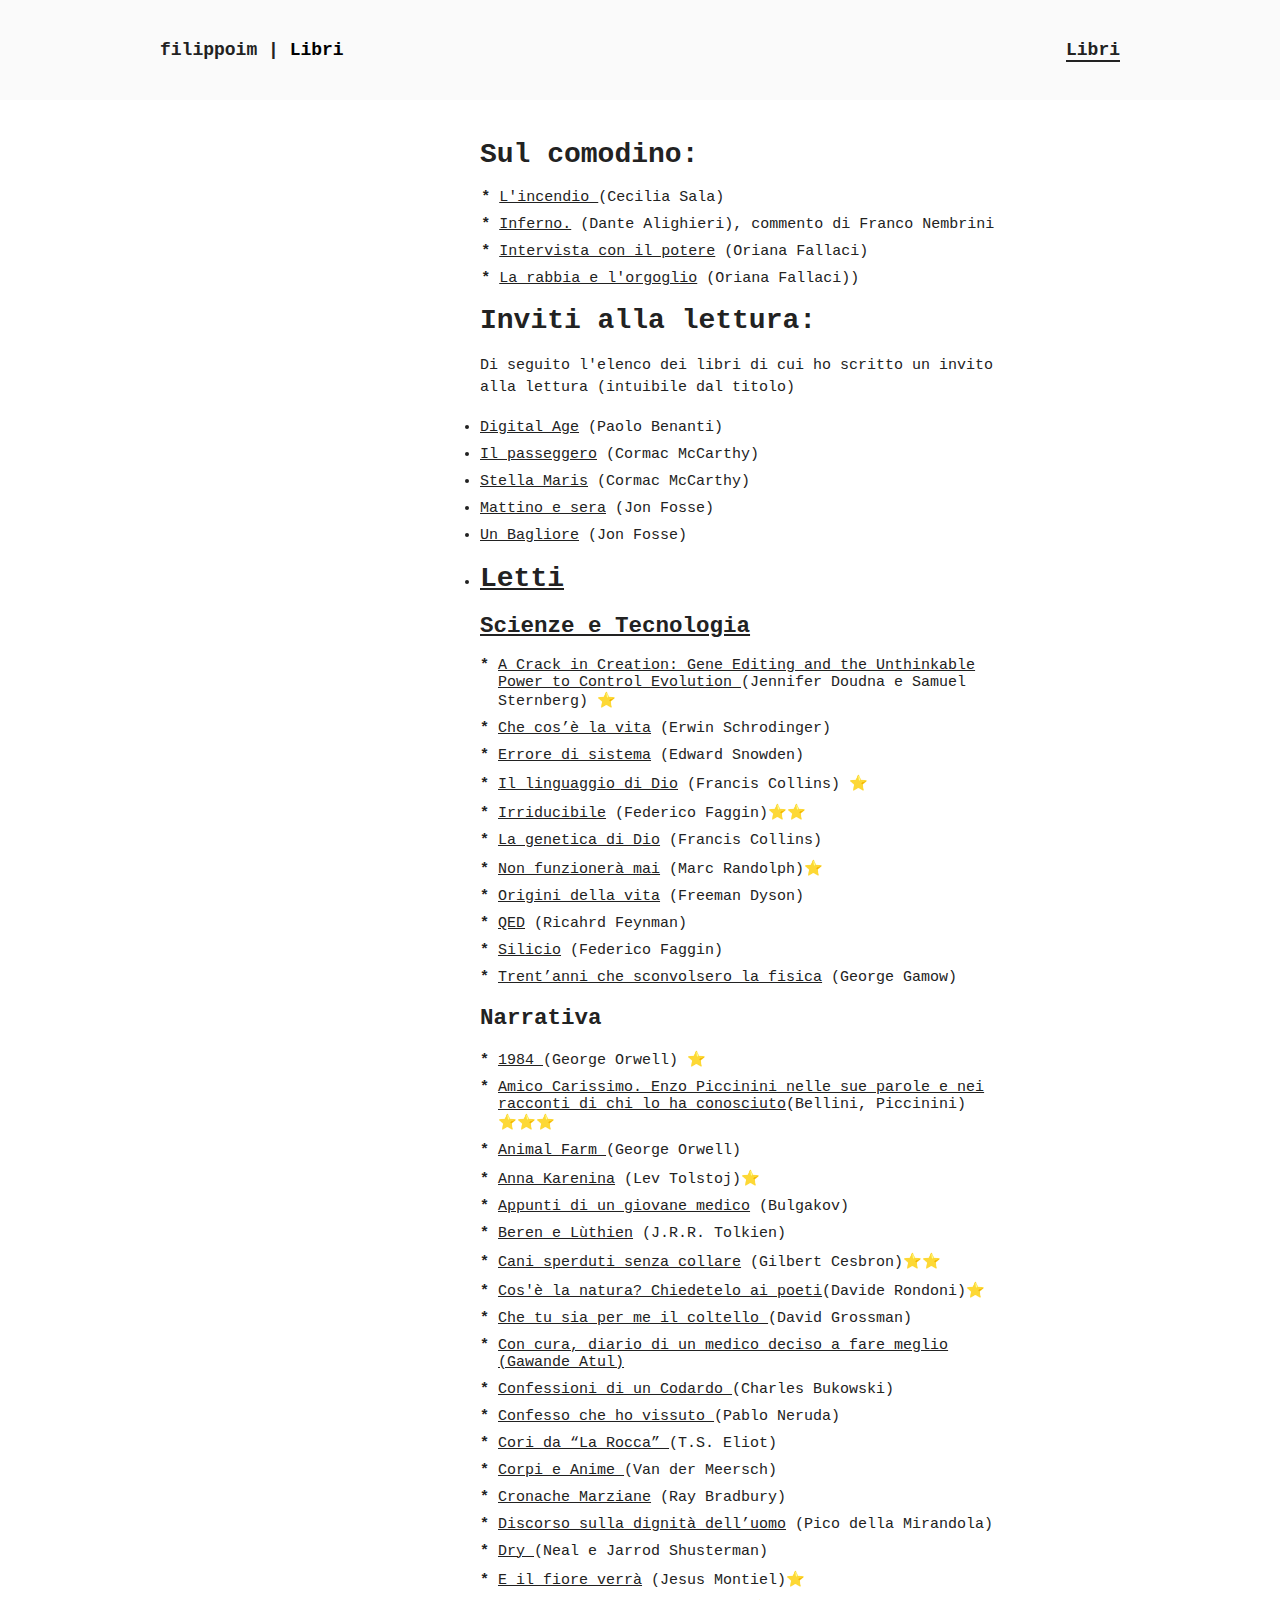
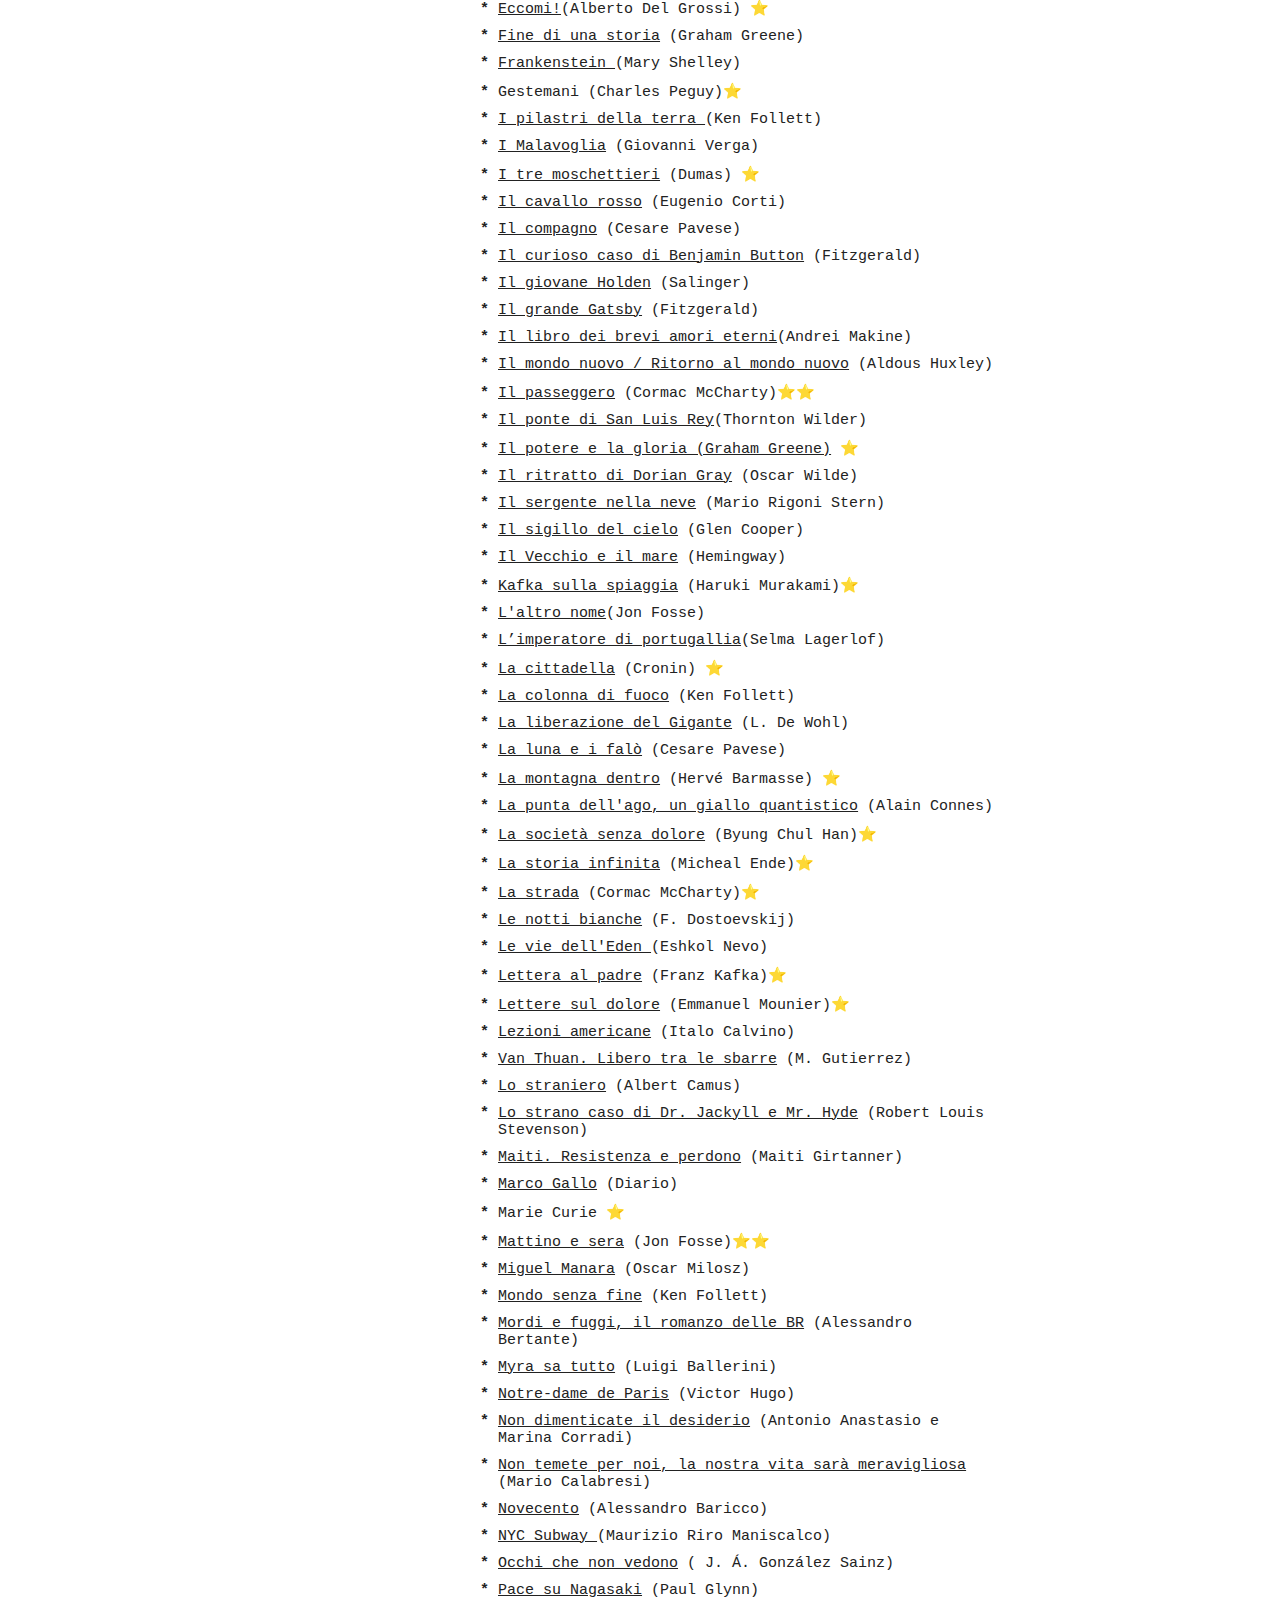
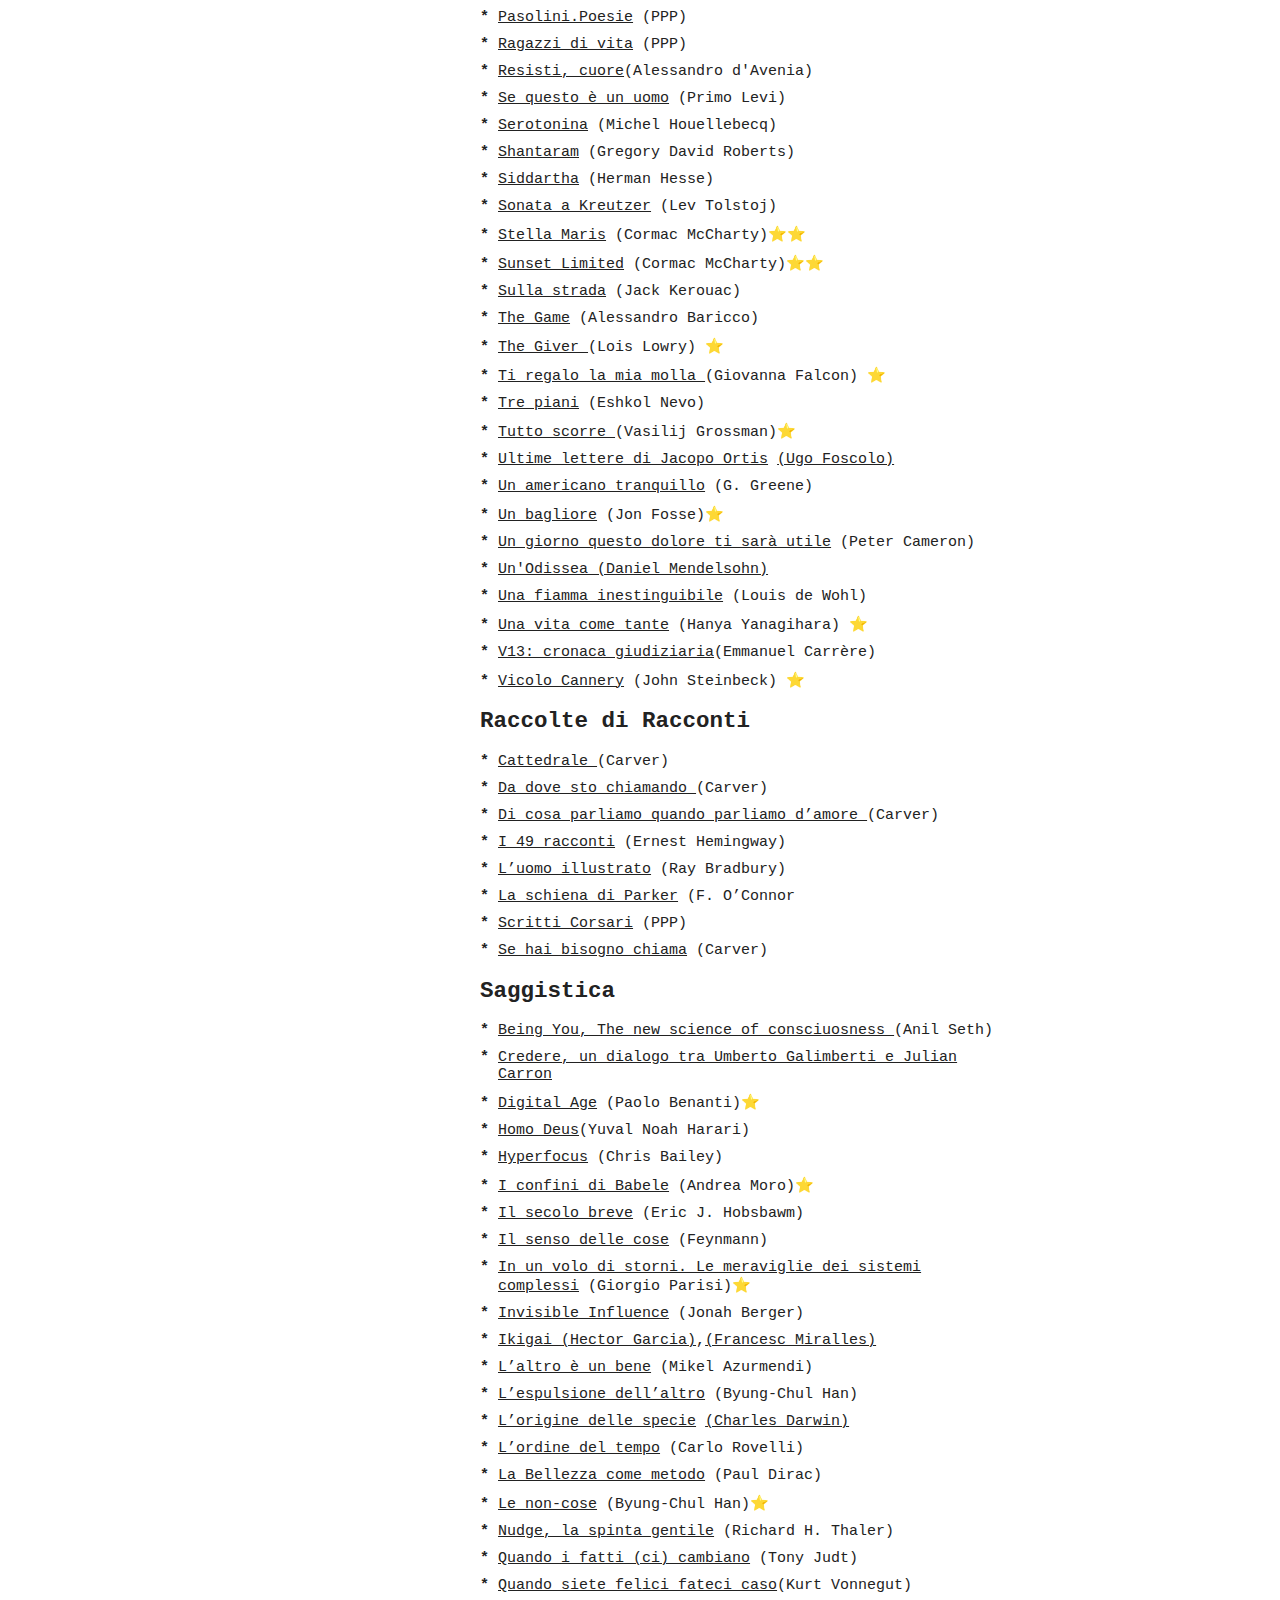
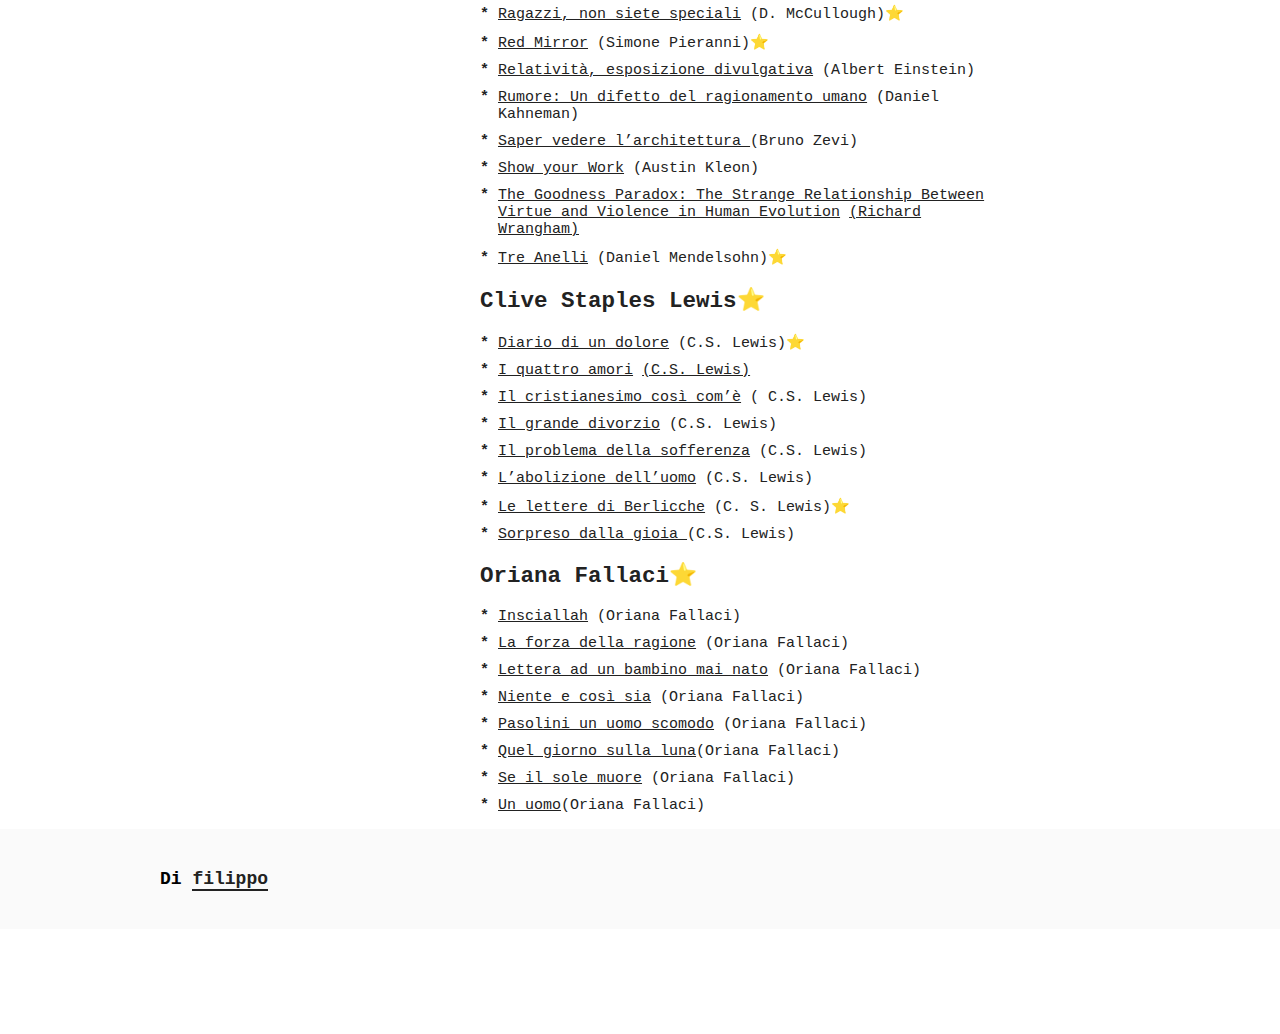
==== commit 22f11ad1: "update" ====
--- a/libri/index.html
+++ b/libri/index.html
@@ -75,7 +75,7 @@
 						<li><a href="https://filippoim.github.io/articles/07/index.html"> Stella Maris</a> (Cormac McCarthy)</li>
 						<li><a href="https://filippoim.github.io/articles/08/index.html"> Mattino e sera</a> (Jon Fosse)</li>
 						<li><a href="https://filippoim.github.io/articles/10/index.html"> Un Bagliore</a> (Jon Fosse)</li>
-						
+						<li><a href="https://filippoim.github.io/invitiallalettura/ordinedeltempo.html"</li>
 
 
 						<h1 id=letti>Letti</h1>
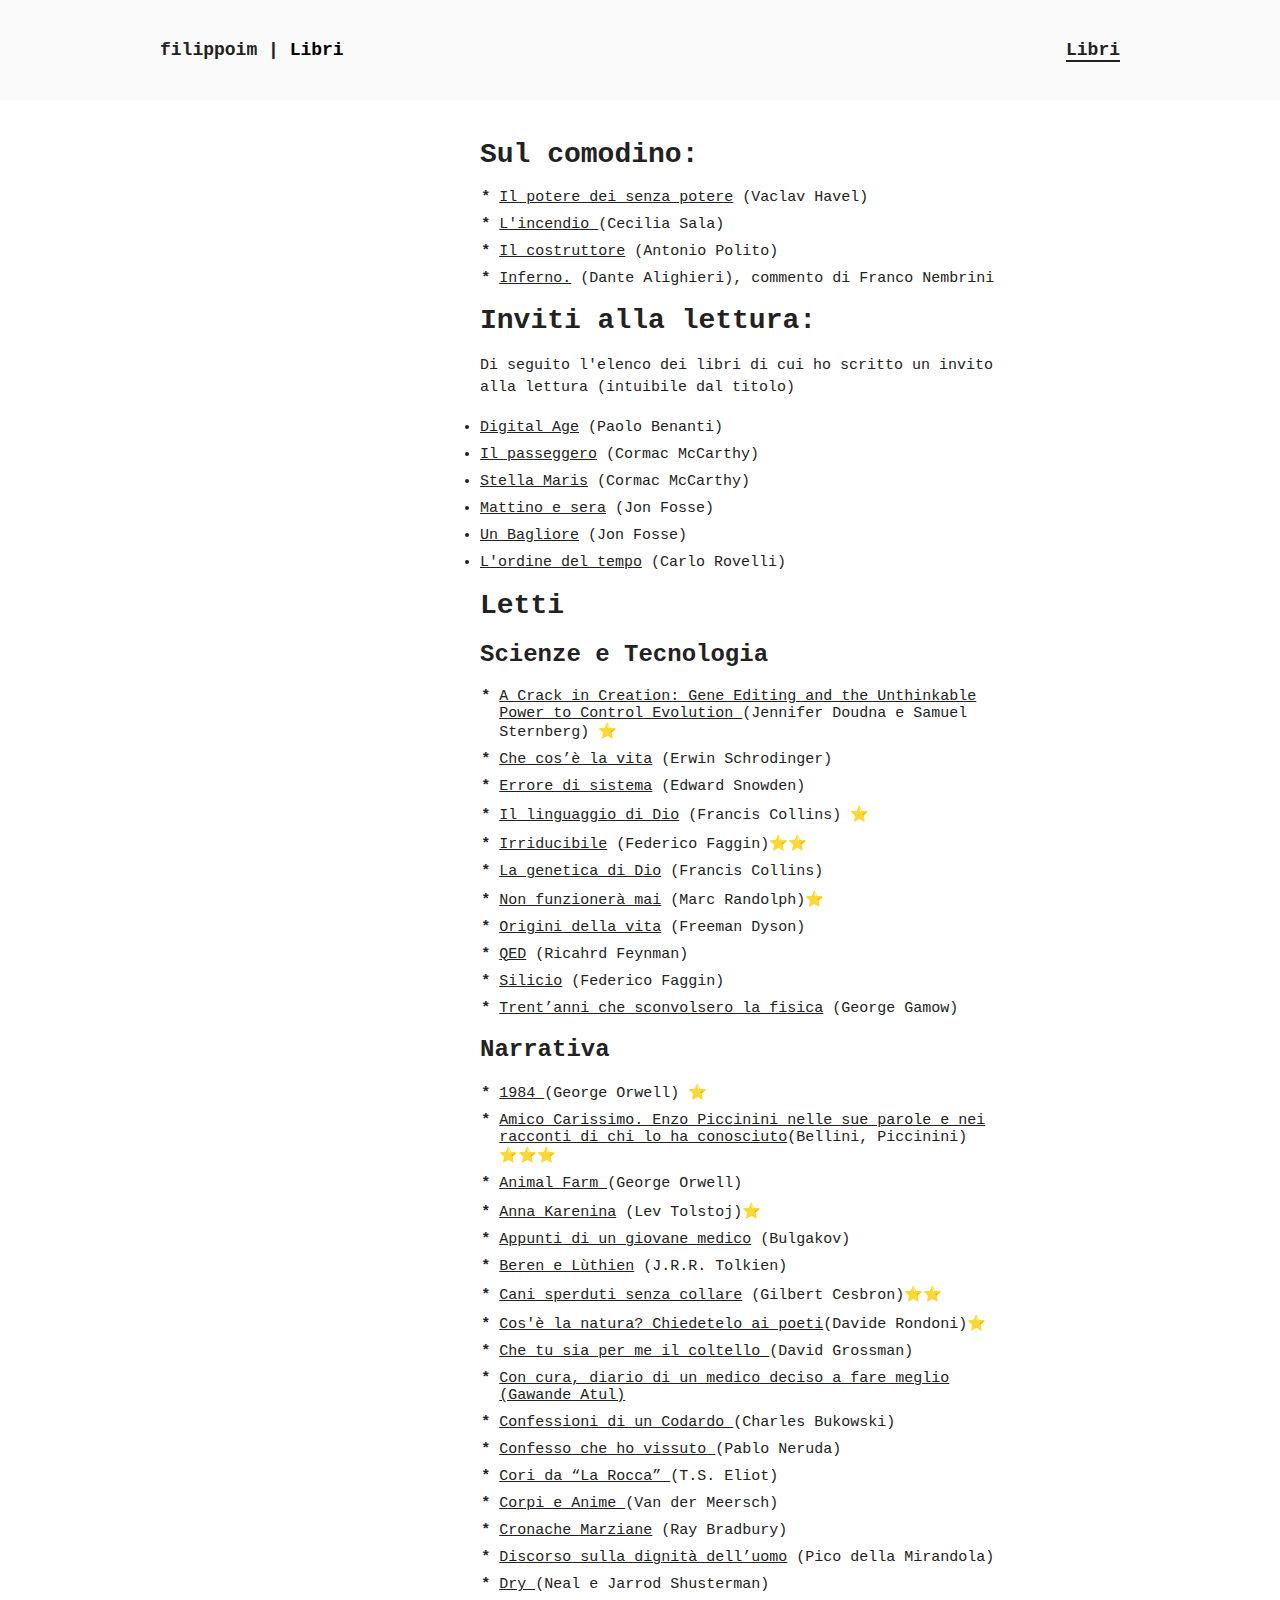
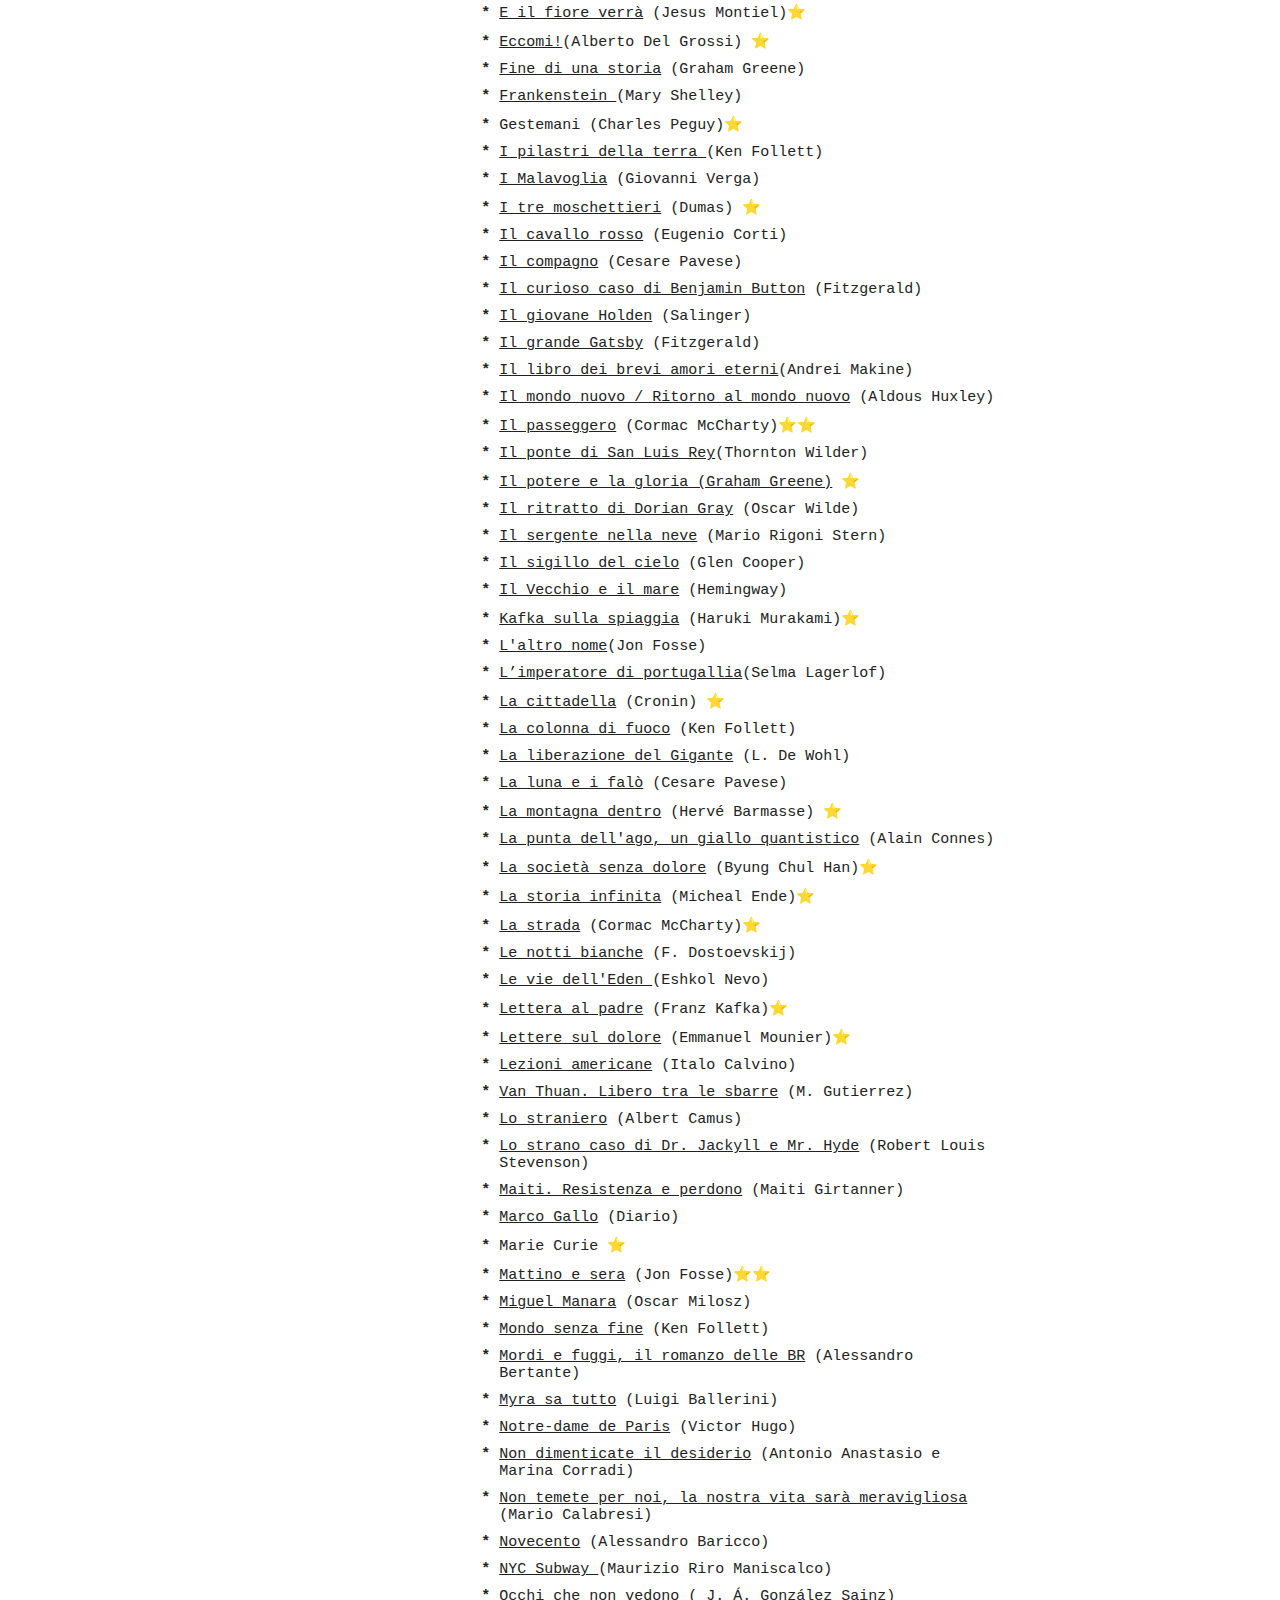
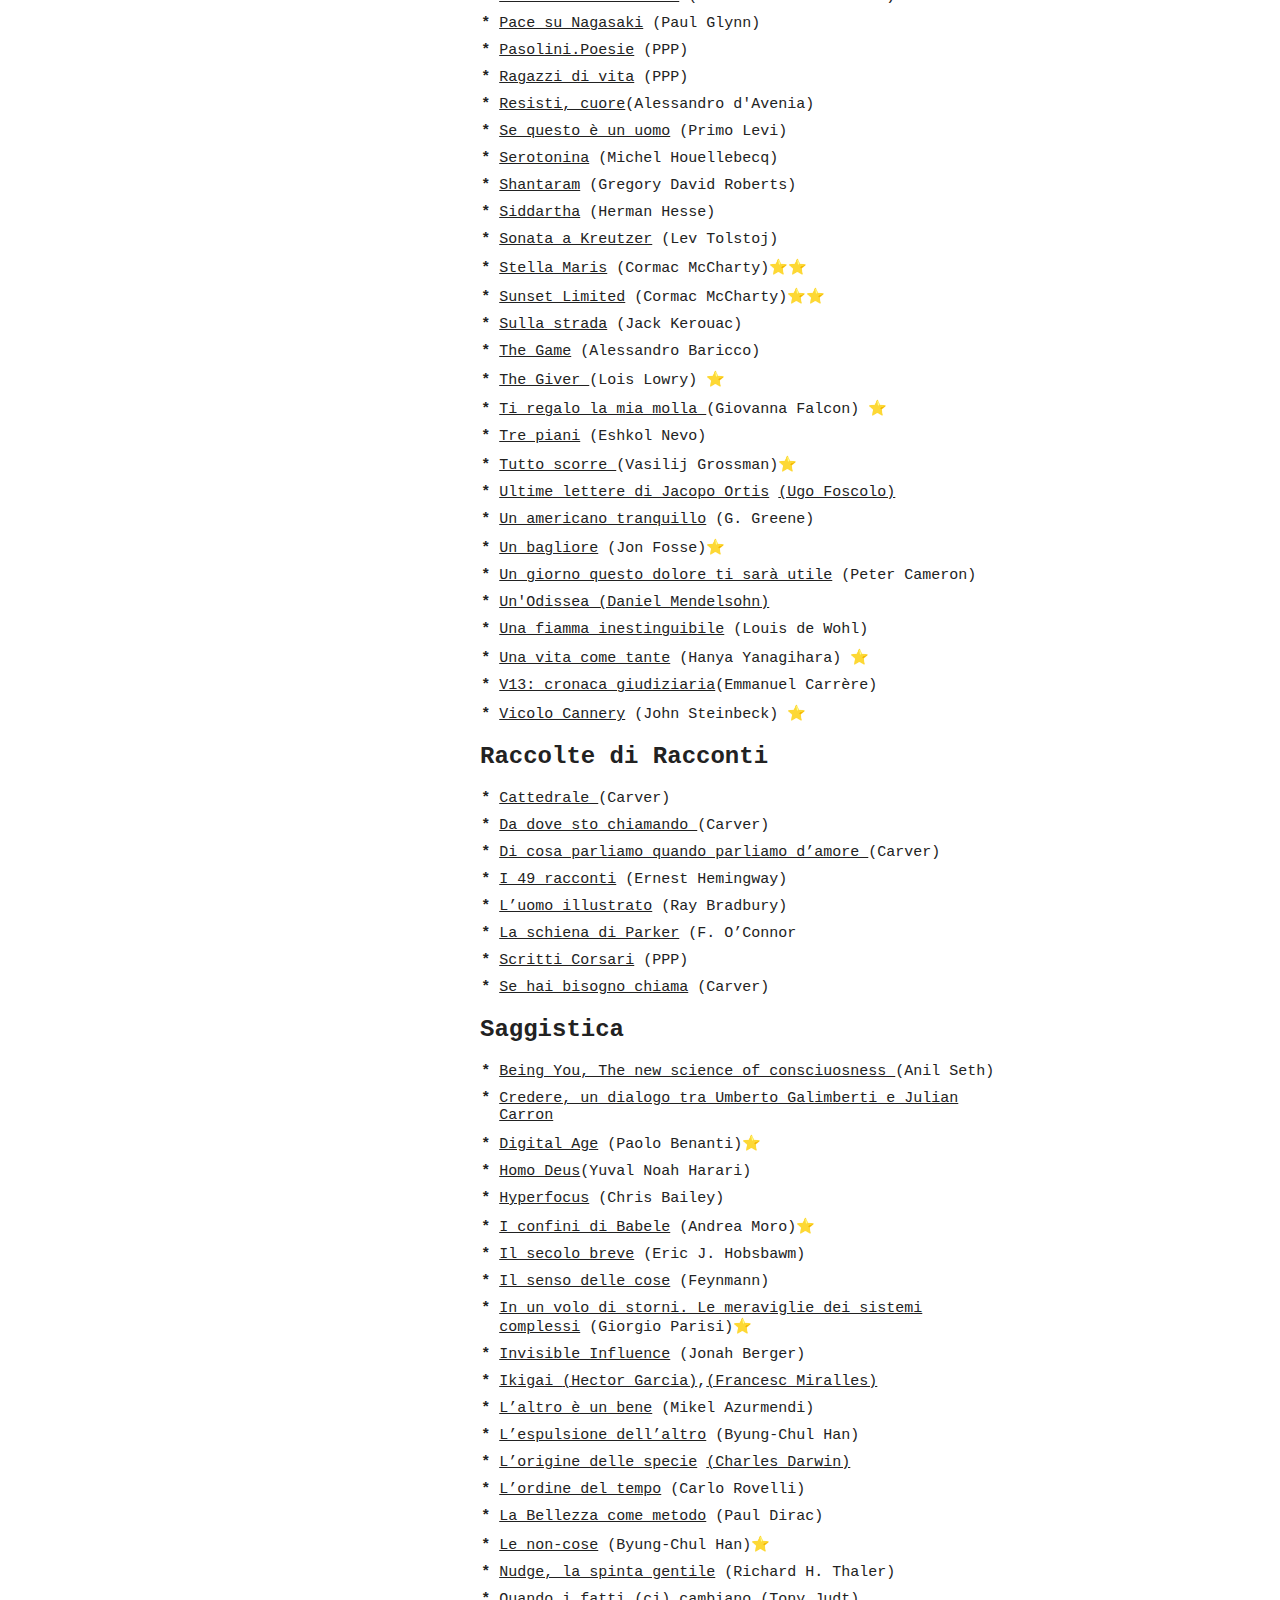
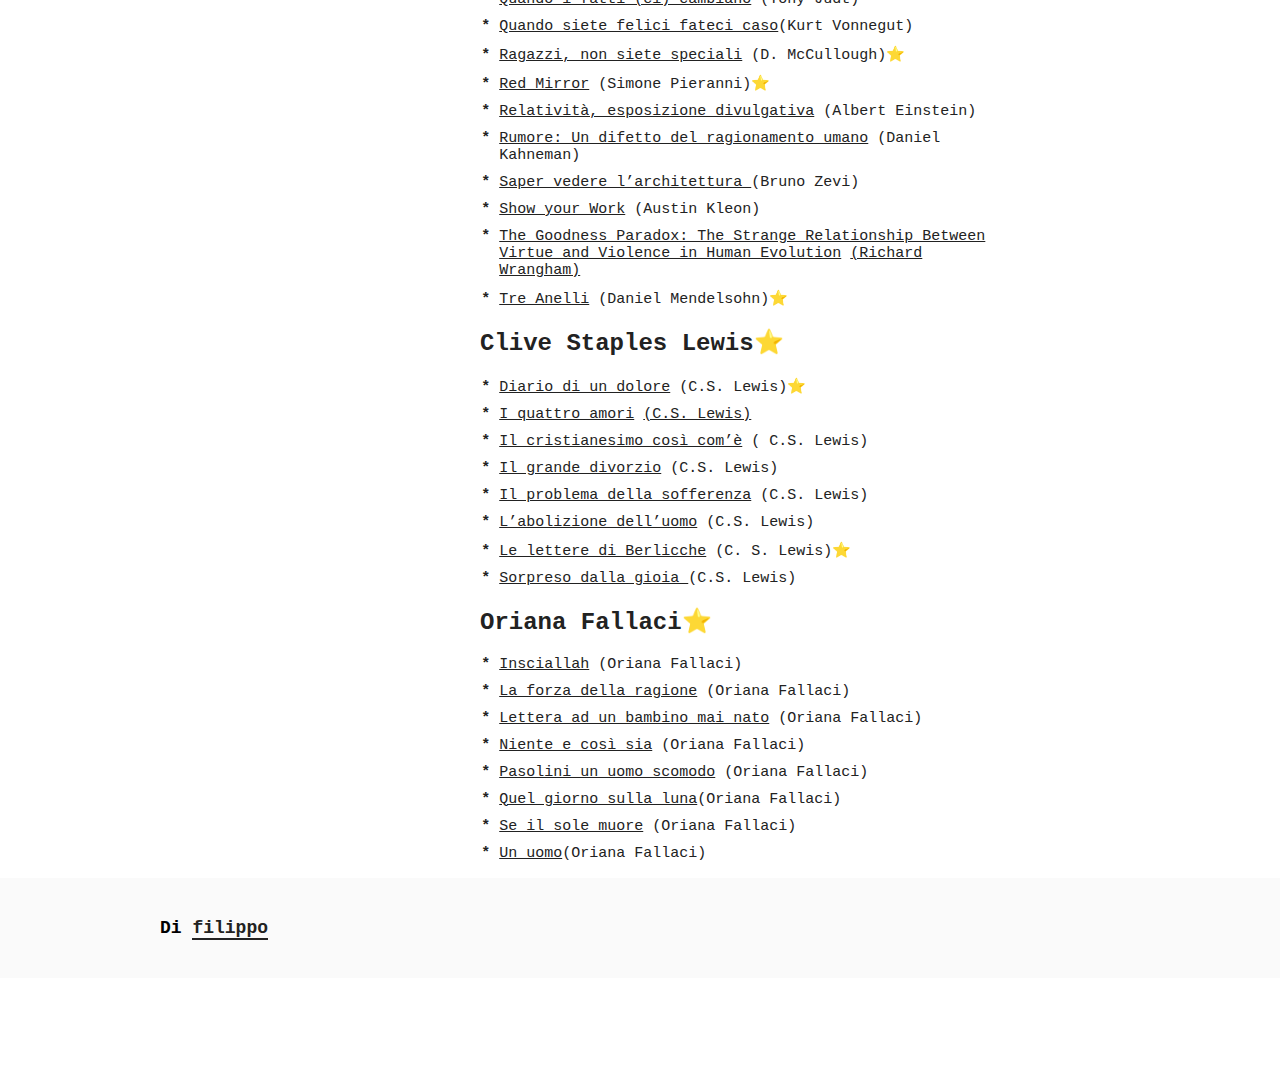
==== commit f5253a31: "Update index.html" ====
--- a/libri/index.html
+++ b/libri/index.html
@@ -59,11 +59,13 @@
                     
                         <h1 id=da-leggere>Sul comodino:</h1>
                         <ul>
+							<li><a href="https://www.amazon.it/potere-dei-senza/dp/8852603328/ref=sr_1_1?crid=2XFRVGJMAQRKI&dib=eyJ2IjoiMSJ9.[base64].zIXwmHS6lkcyelOApweop40s8bePGQWBGRZ1pYhz99Y&dib_tag=se&keywords=il+potere+dei+senza+potere&qid=1719956187&sprefix=il+potere+dei+senza+%2Caps%2C179&sr=8-1">Il potere dei senza potere</a> (Vaclav Havel)</li>
 							<li><a href="https://www.amazon.it/Lincendio-Reportage-generazione-Ucraina-Afghanistan/dp/8804735422/ref=sr_1_1?__mk_it_IT=%C3%85M%C3%85%C5%BD%C3%95%C3%91&crid=1WBNBO1M56029&dib=eyJ2IjoiMSJ9.[base64].mzqs53-WFrkFg0h0ChbaRasrIw5Lq4lOAiKkGpk-Hlo&dib_tag=se&keywords=l'incendio&qid=1716761762&sprefix=l'incendio,aps,445&sr=8-1">L'incendio </a>(Cecilia Sala) </li>
+							<li><a href="https://www.amazon.it/costruttore-cinque-lezioni-Gasperi-politici/dp/8804790156/ref=sr_1_1?__mk_it_IT=ÅMÅŽÕÑ&crid=3FOP8LAZ0DIZ5&dib=eyJ2IjoiMSJ9.[base64].scTuid-dD54U45vp1s4W7Xrn9EslGev9A6GfdJqjz_k&dib_tag=se&keywords=il+costruttore&qid=1719956126&sprefix=il+costruttor%2Caps%2C215&sr=8-1">Il costruttore</a> (Antonio Polito)</li>
 							<li><a href="https://www.amazon.it/Inferno-Ediz-colori-Dante-Alighieri/dp/8804703016/ref=sr_1_1?__mk_it_IT=%C3%85M%C3%85%C5%BD%C3%95%C3%91&crid=RKTQA59FTZ0C&keywords=la+divina+commedia+nembrini&qid=1707564728&s=books&sprefix=la+divina+commedia+nembrin,stripbooks,222&sr=1-1"> Inferno.</a> (Dante Alighieri), commento di Franco Nembrini</li>
-							<li><a href="https://www.amazon.it/Intervista-potere-Oriana-Fallaci/dp/8817044350/ref=sr_1_1?crid=2QPE5XBD4XPEK&dib=eyJ2IjoiMSJ9.MrQkElNuPe9iTBd5ozU4goWOUoDSh25wrdi0y0tPpRrfQuFUYLalyBZNddyw_hddwmNQ31GTbZzg63rO-831I856oXNi6J2FDDpUqgGwHfA.ZAuFmhRrP9jRg9td5t8T6lA1q_okYbWEJy5P8X-iy08&dib_tag=se&keywords=intervista+con+il+potere&qid=1715114635&sprefix=intervista+con+il+potere,aps,168&sr=8-1">Intervista con il potere</a> (Oriana Fallaci)</li>
+							<!--<<li><a href="https://www.amazon.it/Intervista-potere-Oriana-Fallaci/dp/8817044350/ref=sr_1_1?crid=2QPE5XBD4XPEK&dib=eyJ2IjoiMSJ9.MrQkElNuPe9iTBd5ozU4goWOUoDSh25wrdi0y0tPpRrfQuFUYLalyBZNddyw_hddwmNQ31GTbZzg63rO-831I856oXNi6J2FDDpUqgGwHfA.ZAuFmhRrP9jRg9td5t8T6lA1q_okYbWEJy5P8X-iy08&dib_tag=se&keywords=intervista+con+il+potere&qid=1715114635&sprefix=intervista+con+il+potere,aps,168&sr=8-1">Intervista con il potere</a> (Oriana Fallaci)</li>
 							<li><a href="https://www.amazon.it/rabbia-lorgoglio-Oriana-Fallaci/dp/881707764X/ref=sr_1_1?crid=H6451A2UZK0E&dib=eyJ2IjoiMSJ9.[base64].8NSZmxwsqJue-3U-MiUn094BOziKnmOfPCdKtjF3NEs&dib_tag=se&keywords=la+rabbia+e+l'orgoglio+oriana+fallaci&qid=1715114566&sprefix=la+rabbia+e+l,aps,192&sr=8-1">La rabbia e l'orgoglio</a> (Oriana Fallaci))</li>
-							<!--<li><a href="https://amzn.to/40NnEmb">La fede dei demoni ovvero il superamento dell'ateismo</a> (Fabrice Hadjaji)</li>
+							li><a href="https://amzn.to/40NnEmb">La fede dei demoni ovvero il superamento dell'ateismo</a> (Fabrice Hadjaji)</li>
 							<li><a href="https://amzn.to/3K3rG2S">Gli anelli di saturno</a> (Winfried Sebald)</li>
 							<li><a href="https://amzn.to/46tBJZK">Tutti i fuochi il fuoco</a> (Julio Cortazar)</li> -->
                         </ul>
@@ -75,8 +77,8 @@
 						<li><a href="https://filippoim.github.io/articles/07/index.html"> Stella Maris</a> (Cormac McCarthy)</li>
 						<li><a href="https://filippoim.github.io/articles/08/index.html"> Mattino e sera</a> (Jon Fosse)</li>
 						<li><a href="https://filippoim.github.io/articles/10/index.html"> Un Bagliore</a> (Jon Fosse)</li>
-						<li><a href="https://filippoim.github.io/invitiallalettura/ordinedeltempo.html"</li>
-
+						<li><a href="https://filippoim.github.io/invitiallalettura/ordinedeltempo.html">L'ordine del tempo</a> (Carlo Rovelli)</li>
+						
 
 						<h1 id=letti>Letti</h1>
 						<h2 id="scienze-tec"><strong>Scienze e Tecnologia</strong></h2>
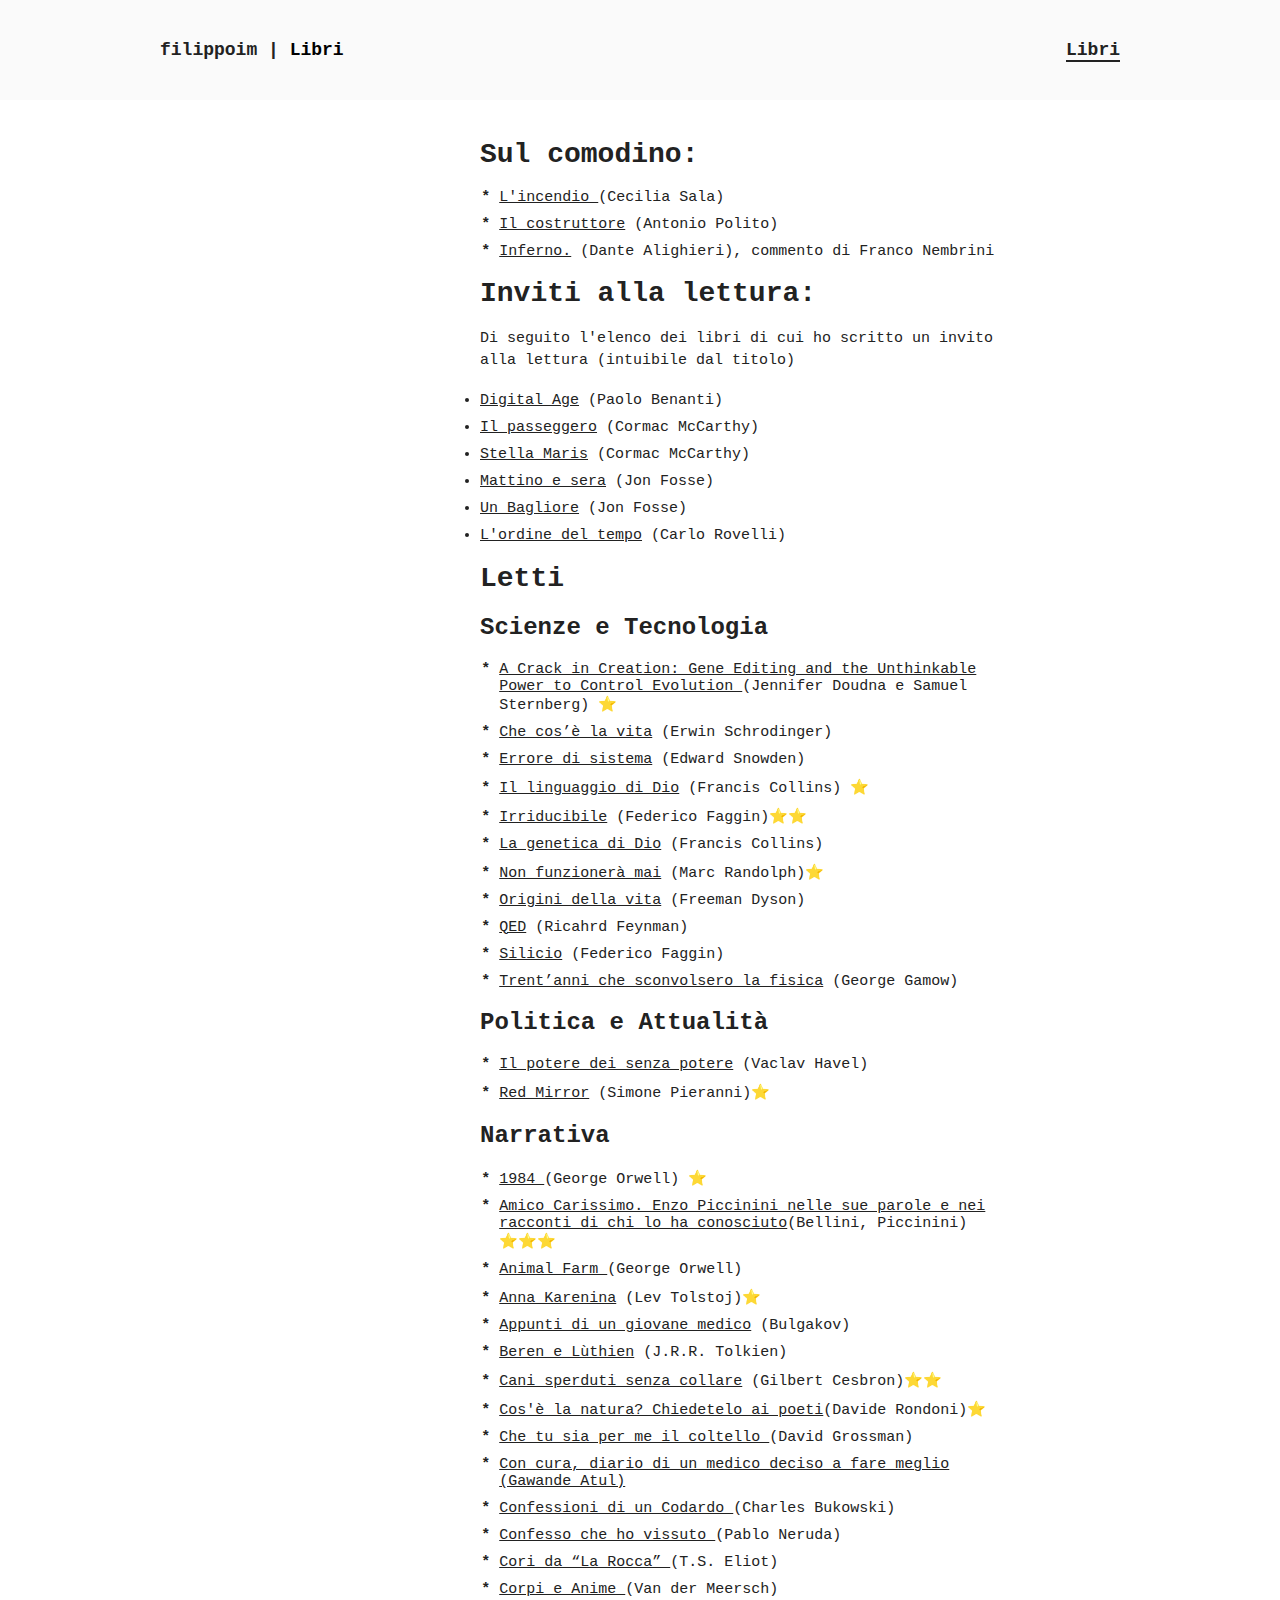
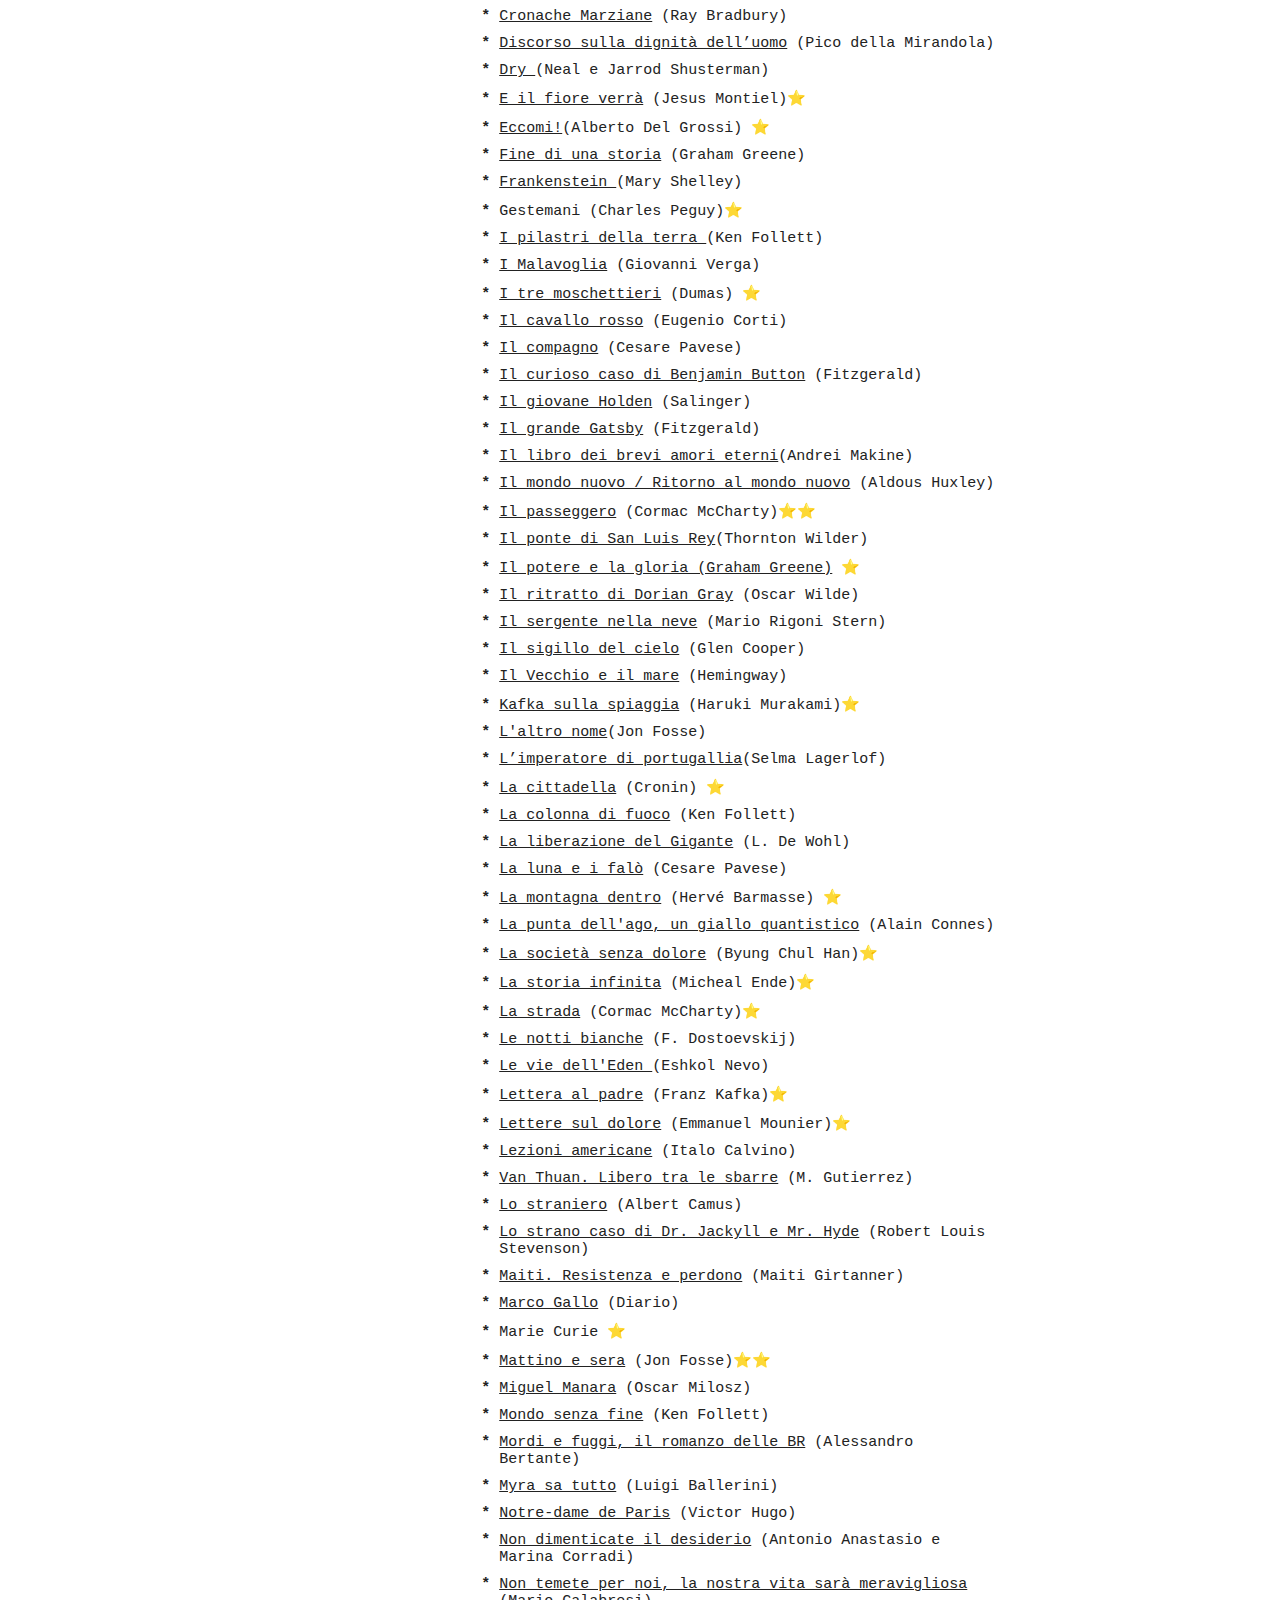
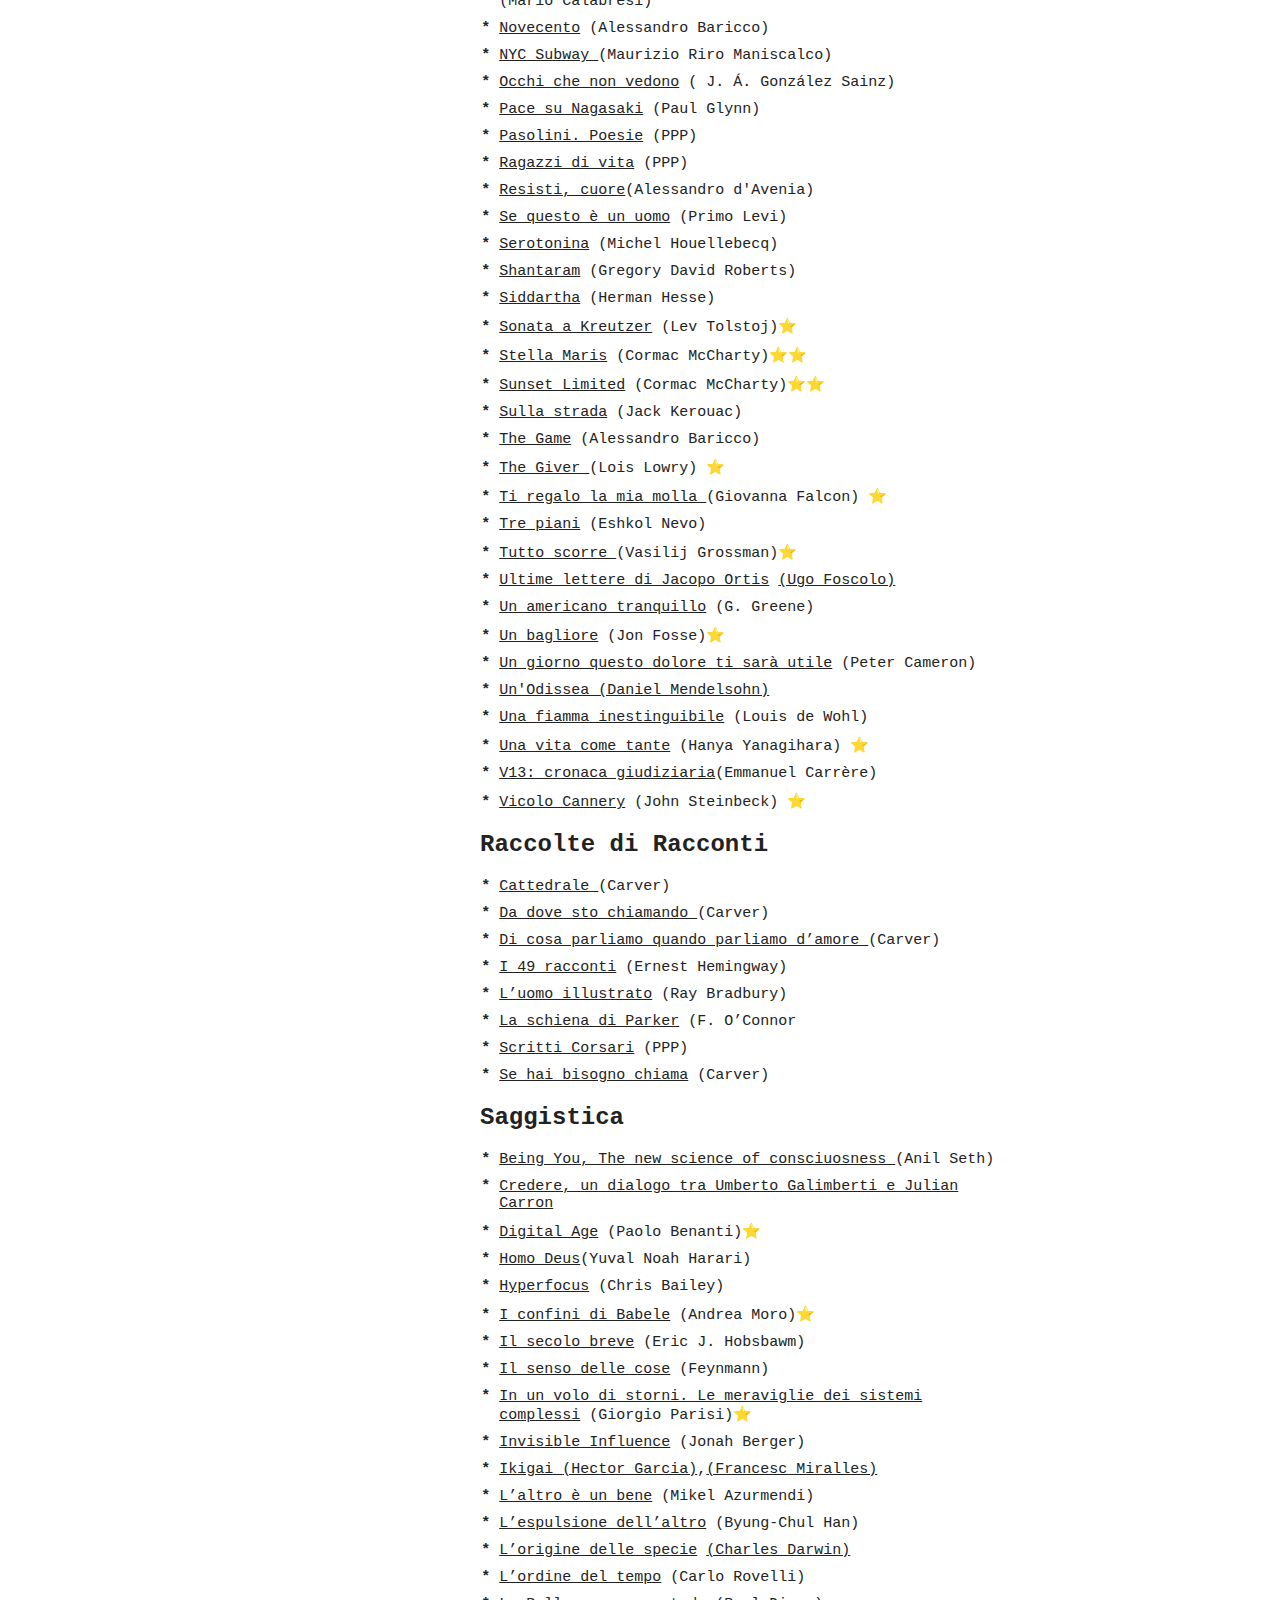
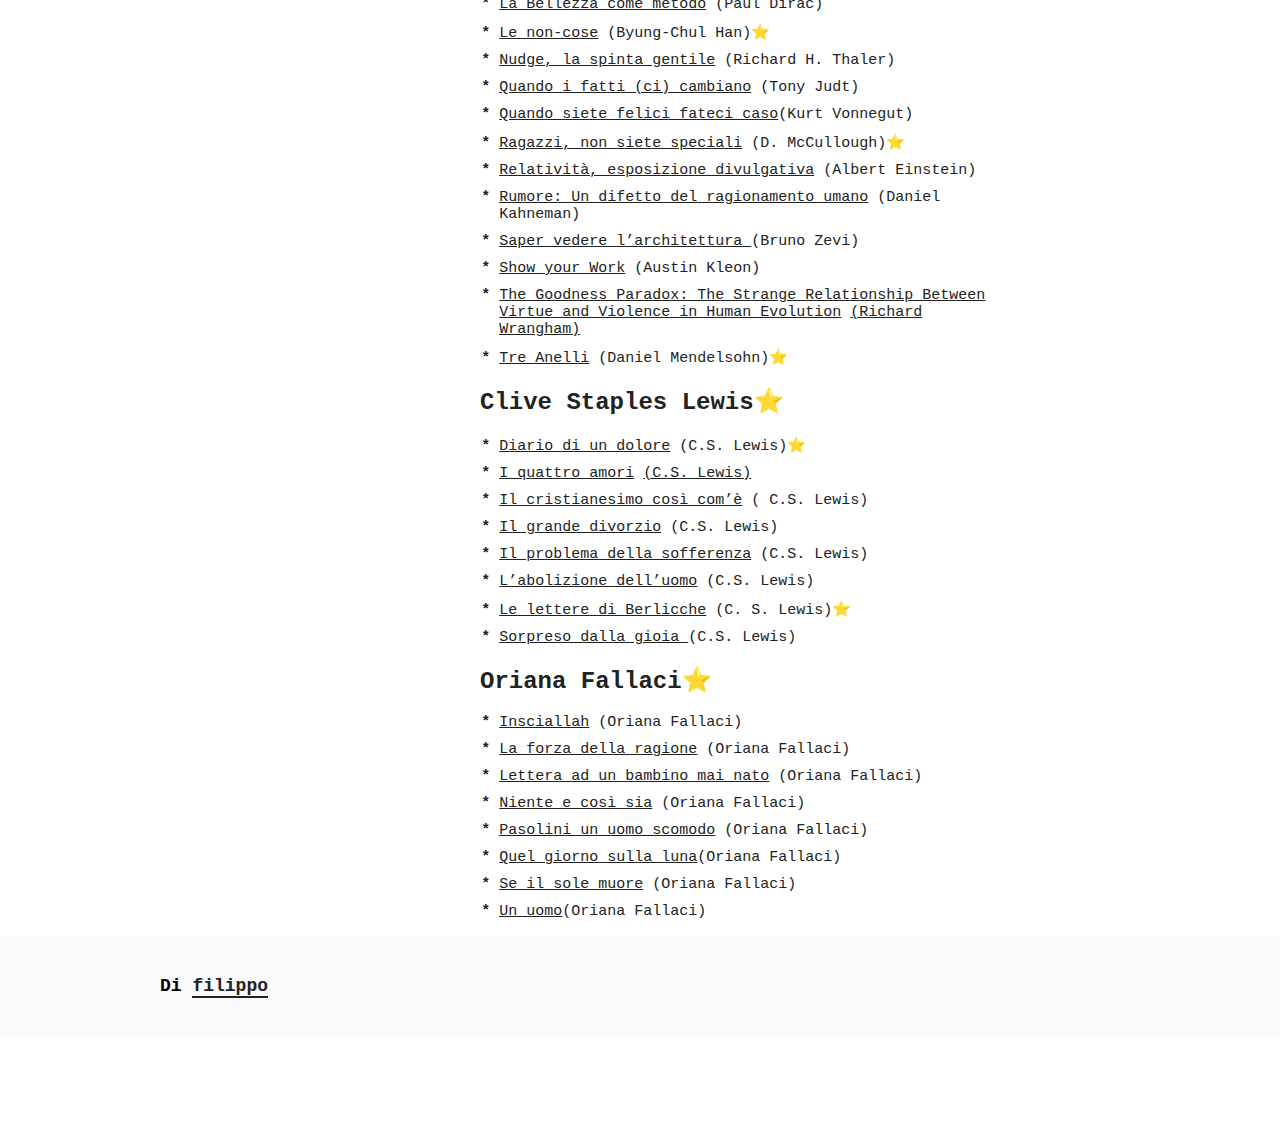
==== commit 13c69149: "Update index.html" ====
--- a/libri/index.html
+++ b/libri/index.html
@@ -59,11 +59,12 @@
                     
                         <h1 id=da-leggere>Sul comodino:</h1>
                         <ul>
-							<li><a href="https://www.amazon.it/potere-dei-senza/dp/8852603328/ref=sr_1_1?crid=2XFRVGJMAQRKI&dib=eyJ2IjoiMSJ9.[base64].zIXwmHS6lkcyelOApweop40s8bePGQWBGRZ1pYhz99Y&dib_tag=se&keywords=il+potere+dei+senza+potere&qid=1719956187&sprefix=il+potere+dei+senza+%2Caps%2C179&sr=8-1">Il potere dei senza potere</a> (Vaclav Havel)</li>
 							<li><a href="https://www.amazon.it/Lincendio-Reportage-generazione-Ucraina-Afghanistan/dp/8804735422/ref=sr_1_1?__mk_it_IT=%C3%85M%C3%85%C5%BD%C3%95%C3%91&crid=1WBNBO1M56029&dib=eyJ2IjoiMSJ9.[base64].mzqs53-WFrkFg0h0ChbaRasrIw5Lq4lOAiKkGpk-Hlo&dib_tag=se&keywords=l'incendio&qid=1716761762&sprefix=l'incendio,aps,445&sr=8-1">L'incendio </a>(Cecilia Sala) </li>
 							<li><a href="https://www.amazon.it/costruttore-cinque-lezioni-Gasperi-politici/dp/8804790156/ref=sr_1_1?__mk_it_IT=ÅMÅŽÕÑ&crid=3FOP8LAZ0DIZ5&dib=eyJ2IjoiMSJ9.[base64].scTuid-dD54U45vp1s4W7Xrn9EslGev9A6GfdJqjz_k&dib_tag=se&keywords=il+costruttore&qid=1719956126&sprefix=il+costruttor%2Caps%2C215&sr=8-1">Il costruttore</a> (Antonio Polito)</li>
 							<li><a href="https://www.amazon.it/Inferno-Ediz-colori-Dante-Alighieri/dp/8804703016/ref=sr_1_1?__mk_it_IT=%C3%85M%C3%85%C5%BD%C3%95%C3%91&crid=RKTQA59FTZ0C&keywords=la+divina+commedia+nembrini&qid=1707564728&s=books&sprefix=la+divina+commedia+nembrin,stripbooks,222&sr=1-1"> Inferno.</a> (Dante Alighieri), commento di Franco Nembrini</li>
-							<!--<<li><a href="https://www.amazon.it/Intervista-potere-Oriana-Fallaci/dp/8817044350/ref=sr_1_1?crid=2QPE5XBD4XPEK&dib=eyJ2IjoiMSJ9.MrQkElNuPe9iTBd5ozU4goWOUoDSh25wrdi0y0tPpRrfQuFUYLalyBZNddyw_hddwmNQ31GTbZzg63rO-831I856oXNi6J2FDDpUqgGwHfA.ZAuFmhRrP9jRg9td5t8T6lA1q_okYbWEJy5P8X-iy08&dib_tag=se&keywords=intervista+con+il+potere&qid=1715114635&sprefix=intervista+con+il+potere,aps,168&sr=8-1">Intervista con il potere</a> (Oriana Fallaci)</li>
+							<!--
+							<li><a href="https://www.amazon.it/Questa-lacqua-David-Foster-Wallace/dp/8806199692">Questa è l'acqua</a> (David Foster Wallave)</li>
+							<li><a href="https://www.amazon.it/Intervista-potere-Oriana-Fallaci/dp/8817044350/ref=sr_1_1?crid=2QPE5XBD4XPEK&dib=eyJ2IjoiMSJ9.MrQkElNuPe9iTBd5ozU4goWOUoDSh25wrdi0y0tPpRrfQuFUYLalyBZNddyw_hddwmNQ31GTbZzg63rO-831I856oXNi6J2FDDpUqgGwHfA.ZAuFmhRrP9jRg9td5t8T6lA1q_okYbWEJy5P8X-iy08&dib_tag=se&keywords=intervista+con+il+potere&qid=1715114635&sprefix=intervista+con+il+potere,aps,168&sr=8-1">Intervista con il potere</a> (Oriana Fallaci)</li>
 							<li><a href="https://www.amazon.it/rabbia-lorgoglio-Oriana-Fallaci/dp/881707764X/ref=sr_1_1?crid=H6451A2UZK0E&dib=eyJ2IjoiMSJ9.[base64].8NSZmxwsqJue-3U-MiUn094BOziKnmOfPCdKtjF3NEs&dib_tag=se&keywords=la+rabbia+e+l'orgoglio+oriana+fallaci&qid=1715114566&sprefix=la+rabbia+e+l,aps,192&sr=8-1">La rabbia e l'orgoglio</a> (Oriana Fallaci))</li>
 							li><a href="https://amzn.to/40NnEmb">La fede dei demoni ovvero il superamento dell'ateismo</a> (Fabrice Hadjaji)</li>
 							<li><a href="https://amzn.to/3K3rG2S">Gli anelli di saturno</a> (Winfried Sebald)</li>
@@ -79,7 +80,6 @@
 						<li><a href="https://filippoim.github.io/articles/10/index.html"> Un Bagliore</a> (Jon Fosse)</li>
 						<li><a href="https://filippoim.github.io/invitiallalettura/ordinedeltempo.html">L'ordine del tempo</a> (Carlo Rovelli)</li>
 						
-
 						<h1 id=letti>Letti</h1>
 						<h2 id="scienze-tec"><strong>Scienze e Tecnologia</strong></h2>
 						<ul>	
@@ -94,6 +94,11 @@
 								<li><a href="https://amzn.to/3U31cDA">QED</a> (Ricahrd Feynman)</li>
 								<li><a href="https://amzn.to/3G6STkf">Silicio</a> (Federico Faggin)</li>
 								<li><a href="https://amzn.to/3ZAW3n8">Trent&rsquo;anni che sconvolsero la fisica</a> (George Gamow)</li>
+						</ul>
+						<h2 id="politica-attualita"><strong>Politica e Attualità</strong></h2>
+						<ul>	
+							<li><a href="https://www.amazon.it/potere-dei-senza/dp/8852603328/ref=sr_1_1?crid=2XFRVGJMAQRKI&dib=eyJ2IjoiMSJ9.[base64].zIXwmHS6lkcyelOApweop40s8bePGQWBGRZ1pYhz99Y&dib_tag=se&keywords=il+potere+dei+senza+potere&qid=1719956187&sprefix=il+potere+dei+senza+%2Caps%2C179&sr=8-1">Il potere dei senza potere</a> (Vaclav Havel)</li>
+							<li><a href="https://amzn.to/3T6NEVD">Red Mirror</a> (Simone Pieranni)⭐</li>
 						</ul>
 						<h2 id="narrativa"><strong>Narrativa</strong></h2>
 						<ul>
@@ -145,7 +150,7 @@
 								<li><a href="https://amzn.to/405yCTt">La luna e i falò</a> (Cesare Pavese) </li>
 								<li><a href="https://amzn.to/3oa7TYB">La montagna dentro</a> (Hervé Barmasse) ⭐</li>
 								<li><a href="https://amzn.to/411JpPz">La punta dell'ago, un giallo quantistico</a> (Alain Connes) </li>
-								<li><a href="">La società senza dolore</a> (Byung Chul Han)⭐</li>
+								<li><a href="https://www.amazon.it/società-dolore-abbiamo-bandito-sofferenza/dp/8806252941/ref=sr_1_1?__mk_it_IT=ÅMÅŽÕÑ&crid=R8AQMOKAUMQC&dib=eyJ2IjoiMSJ9.xmWKjYEd1mzoutM9djL5IlOZhCp7pra6hHkDZinVgbfGjHj071QN20LucGBJIEps.gOeYzxJedkTxQb2Q8tGGVF0ri5jSbLRQ4Iqq3N15E-E&dib_tag=se&keywords=la+società+senza+dolore&qid=1720990734&s=books&sprefix=la+società+senza+dolore%2Cstripbooks%2C121&sr=1-1">La società senza dolore</a> (Byung Chul Han)⭐</li>
 								<li><a href="https://amzn.to/3rJ0fmi">La storia infinita</a> (Micheal Ende)⭐</li>
 								<li><a href="https://amzn.to/3rJ0fmi">La strada</a> (Cormac McCharty)⭐</li>
 								<li><a href="https://amzn.to/3TbdcAW">Le notti bianche</a> (F. Dostoevskij)</li>
@@ -171,14 +176,14 @@
 								<li><a href="https://amzn.to/3SME3ne">NYC Subway </a>(Maurizio Riro Maniscalco)</li>
 								<li><a href="https://amzn.to/3MqnQ4P">Occhi che non vedono</a> ( J. Á. González Sainz)</li>
 								<li><a href="https://amzn.to/3fU5GfI">Pace su Nagasaki</a> (Paul Glynn)</li>
-								<li><a href="https://amzn.to/3CnRAKT">Pasolini.Poesie</a> (PPP) </li>
+								<li><a href="https://amzn.to/3CnRAKT">Pasolini. Poesie</a> (PPP) </li>
 								<li><a href="https://amzn.to/3RWlLyU">Ragazzi di vita</a> (PPP)</li>
 								<li><a href="https://www.amazon.it/Resisti-cuore-LOdissea-essere-mortali/dp/8804781653/ref=sr_1_1?crid=1TRR03V4KUJG0&keywords=resisti+cuore+alessandro+d+avenia&qid=1700088295&sprefix=resisti+,aps,144&sr=8-1">Resisti, cuore</a>(Alessandro d'Avenia) </li>
 								<li><a href="https://amzn.to/3EqiCUR">Se questo è un uomo</a> (Primo Levi)</li>
 								<li><a href="https://amzn.to/3Es1Ape">Serotonina</a> (Michel Houellebecq)</li>
 								<li><a href="https://amzn.to/3Ta9Zlu">Shantaram</a> (Gregory David Roberts) </li>
 								<li><a href="https://amzn.to/3SQksT5">Siddartha</a> (Herman Hesse)</li>
-								<li><a href="https://amzn.to/3Cmt50G">Sonata a Kreutzer</a> (Lev Tolstoj)</li>
+								<li><a href="https://amzn.to/3Cmt50G">Sonata a Kreutzer</a> (Lev Tolstoj)⭐</li>
 								<li><a href="https://amzn.to/44rplrn">Stella Maris</a> (Cormac McCharty)⭐⭐</li>
 								<li><a href="https://amzn.to/44rplrn">Sunset Limited</a> (Cormac McCharty)⭐⭐</li>
 								<li><a href="https://amzn.to/3rItllL">Sulla strada</a> (Jack Kerouac)</li>
@@ -235,7 +240,6 @@
 								<li><a href="https://amzn.to/3Cl7JRr">Quando i fatti (ci) cambiano</a> (Tony Judt)</li>
 								<li><a href="https://www.amazon.it/Quando-siete-felici-fateci-caso/dp/8830105546/ref=sr_1_2?crid=26WCBVEB39LAJ&keywords=kurt+vonnegut&qid=1707128277&sprefix=kurt+%2Caps%2C223&sr=8-2">Quando siete felici fateci caso</a>(Kurt Vonnegut)</li>
 								<li><a href="https://amzn.to/3ywoV5l">Ragazzi, non siete speciali</a> (D. McCullough)⭐</li>
-								<li><a href="https://amzn.to/3T6NEVD">Red Mirror</a> (Simone Pieranni)⭐</li>
 								<li><a href="https://amzn.to/3ytbMtJ">Relatività, esposizione divulgativa</a> (Albert Einstein) </li>
 								<li><a href="https://amzn.to/3fWEJIl">Rumore: Un difetto del ragionamento umano</a> (Daniel Kahneman)</li>
 								<li><a href="https://amzn.to/3CMtdby">Saper vedere l&rsquo;architettura </a>(Bruno Zevi)</li>
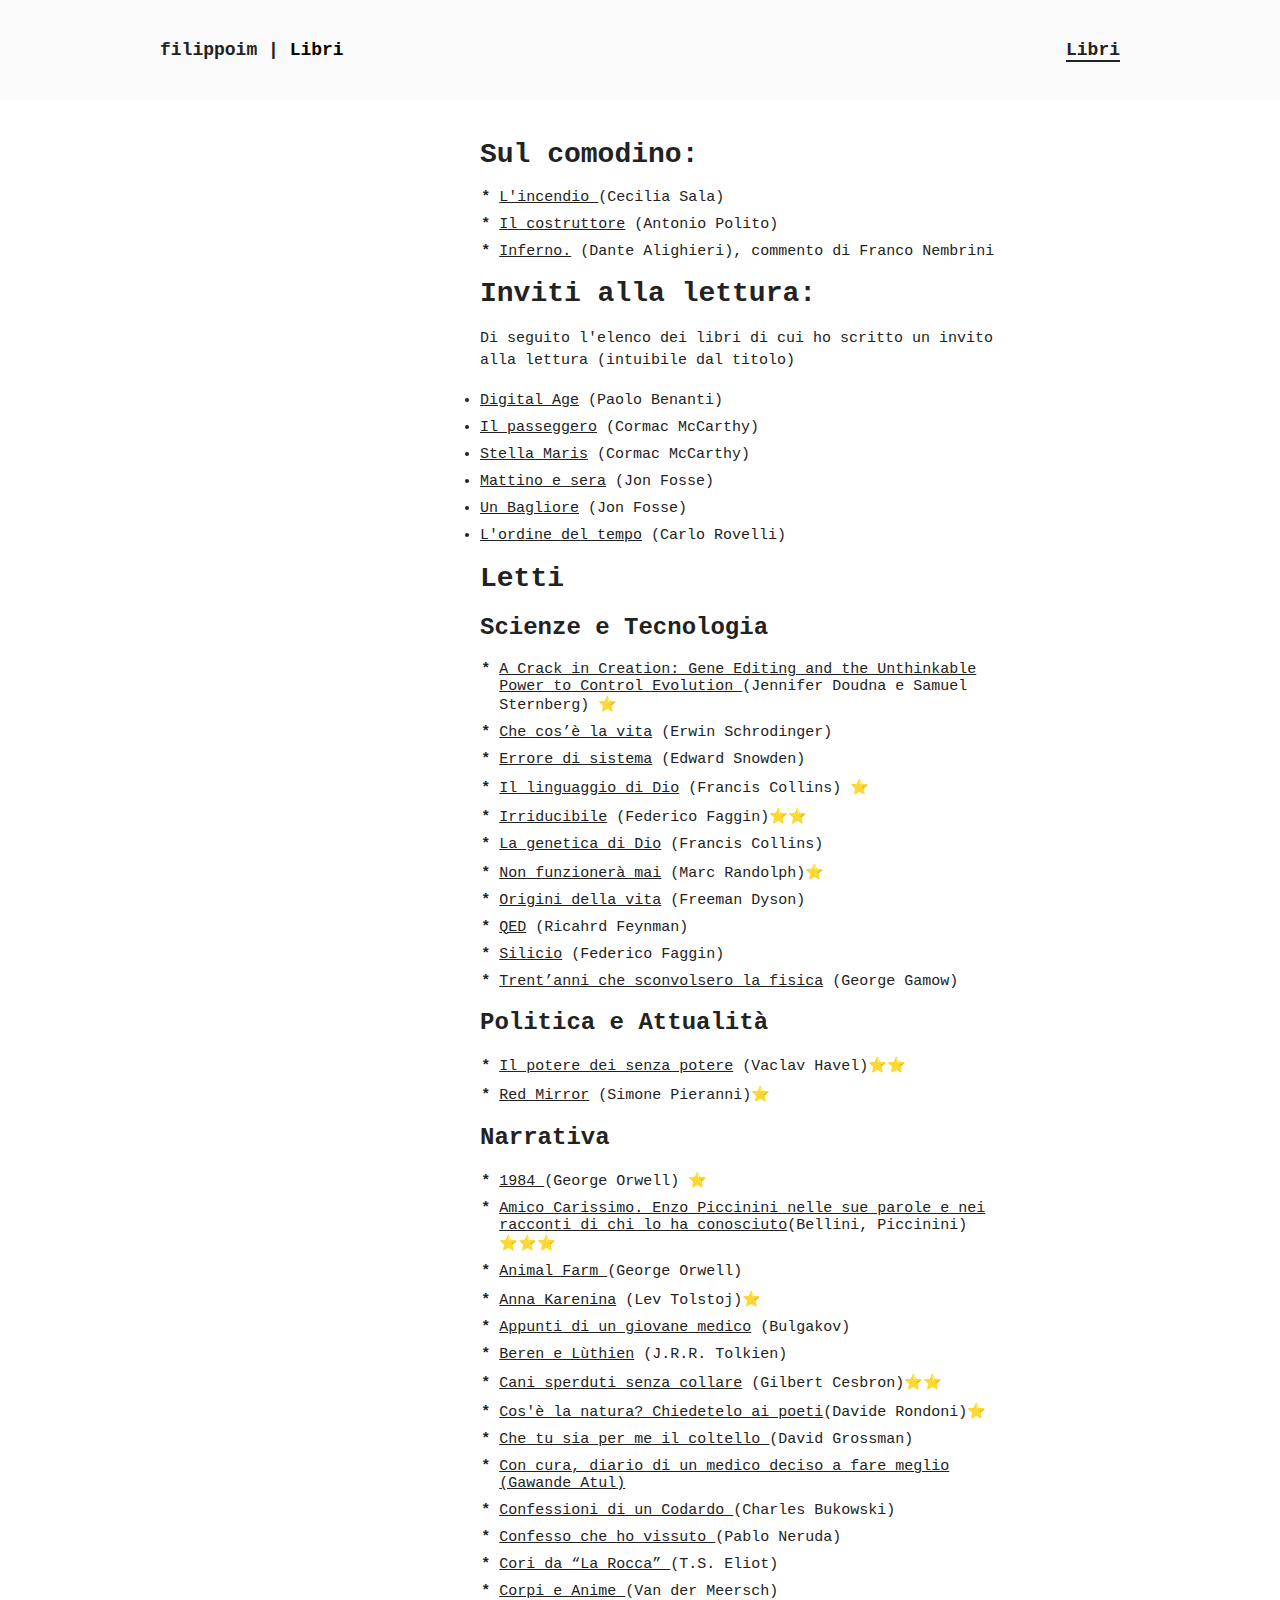
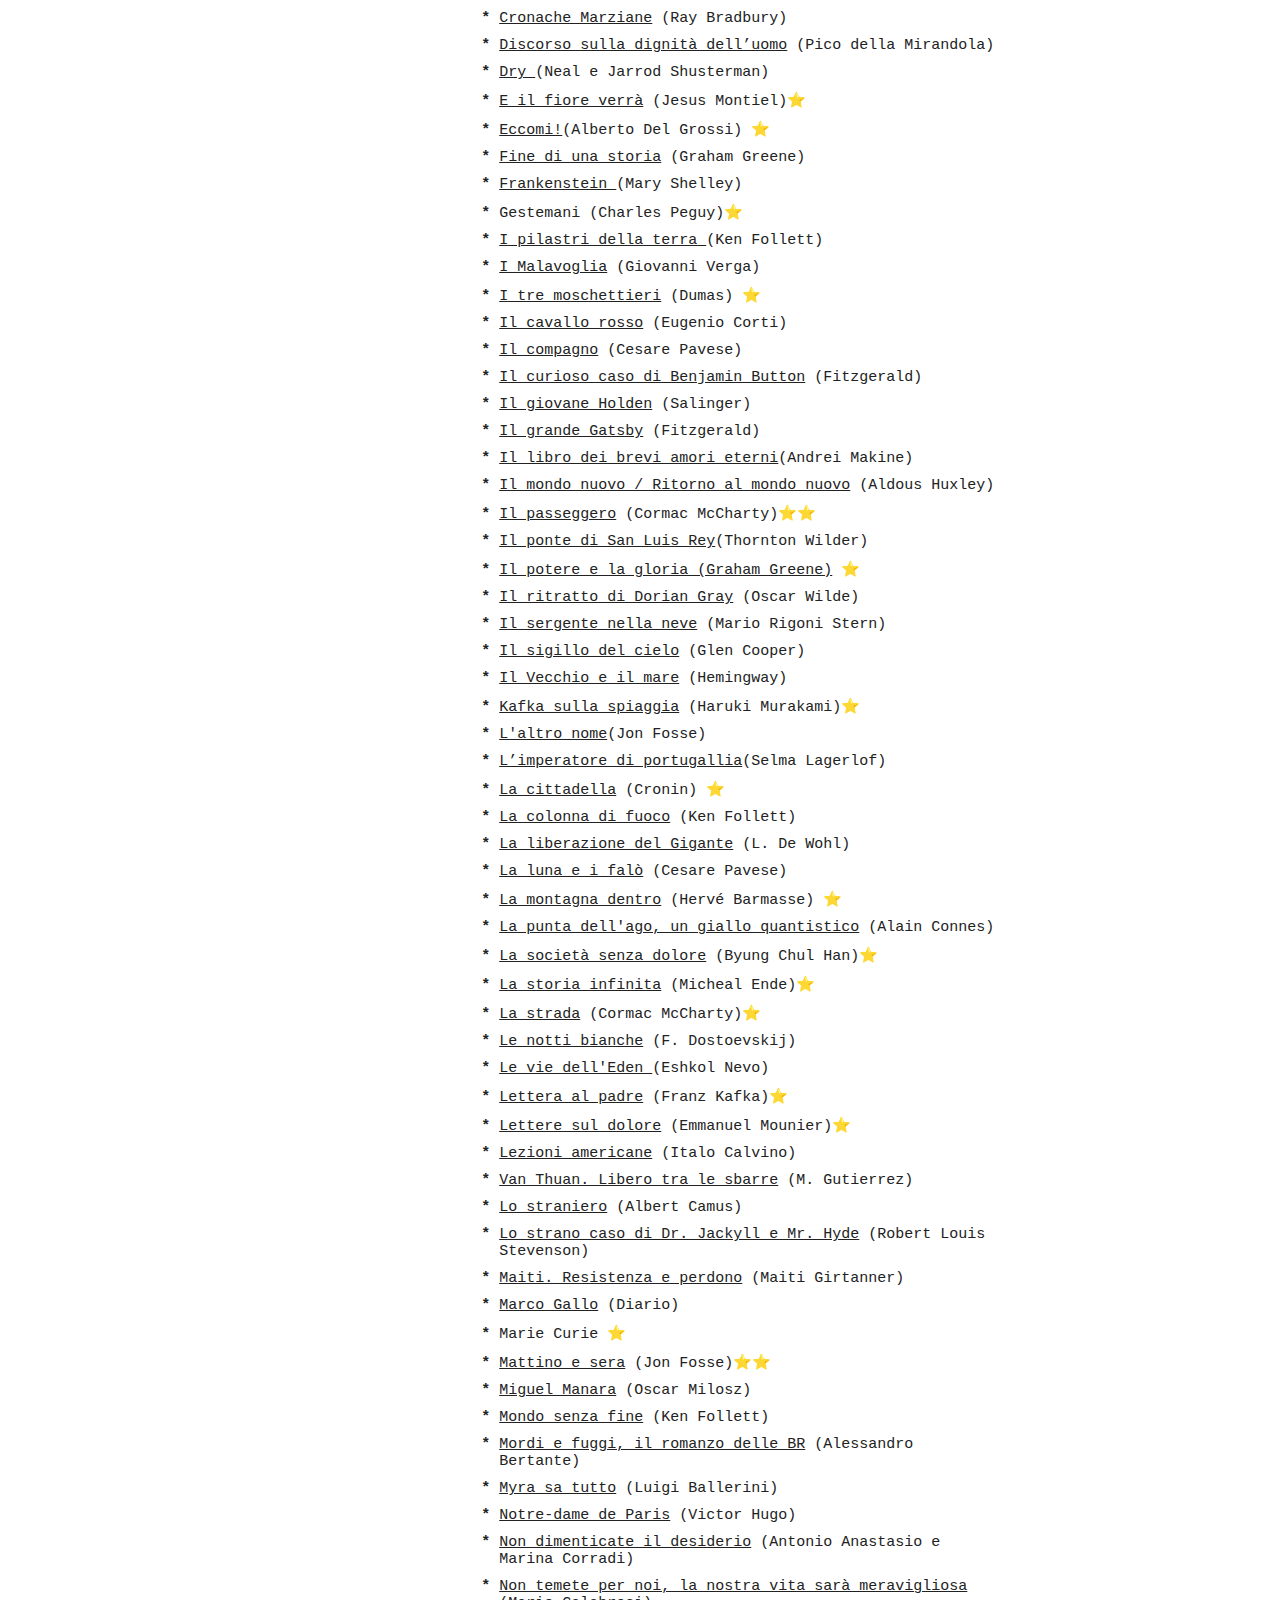
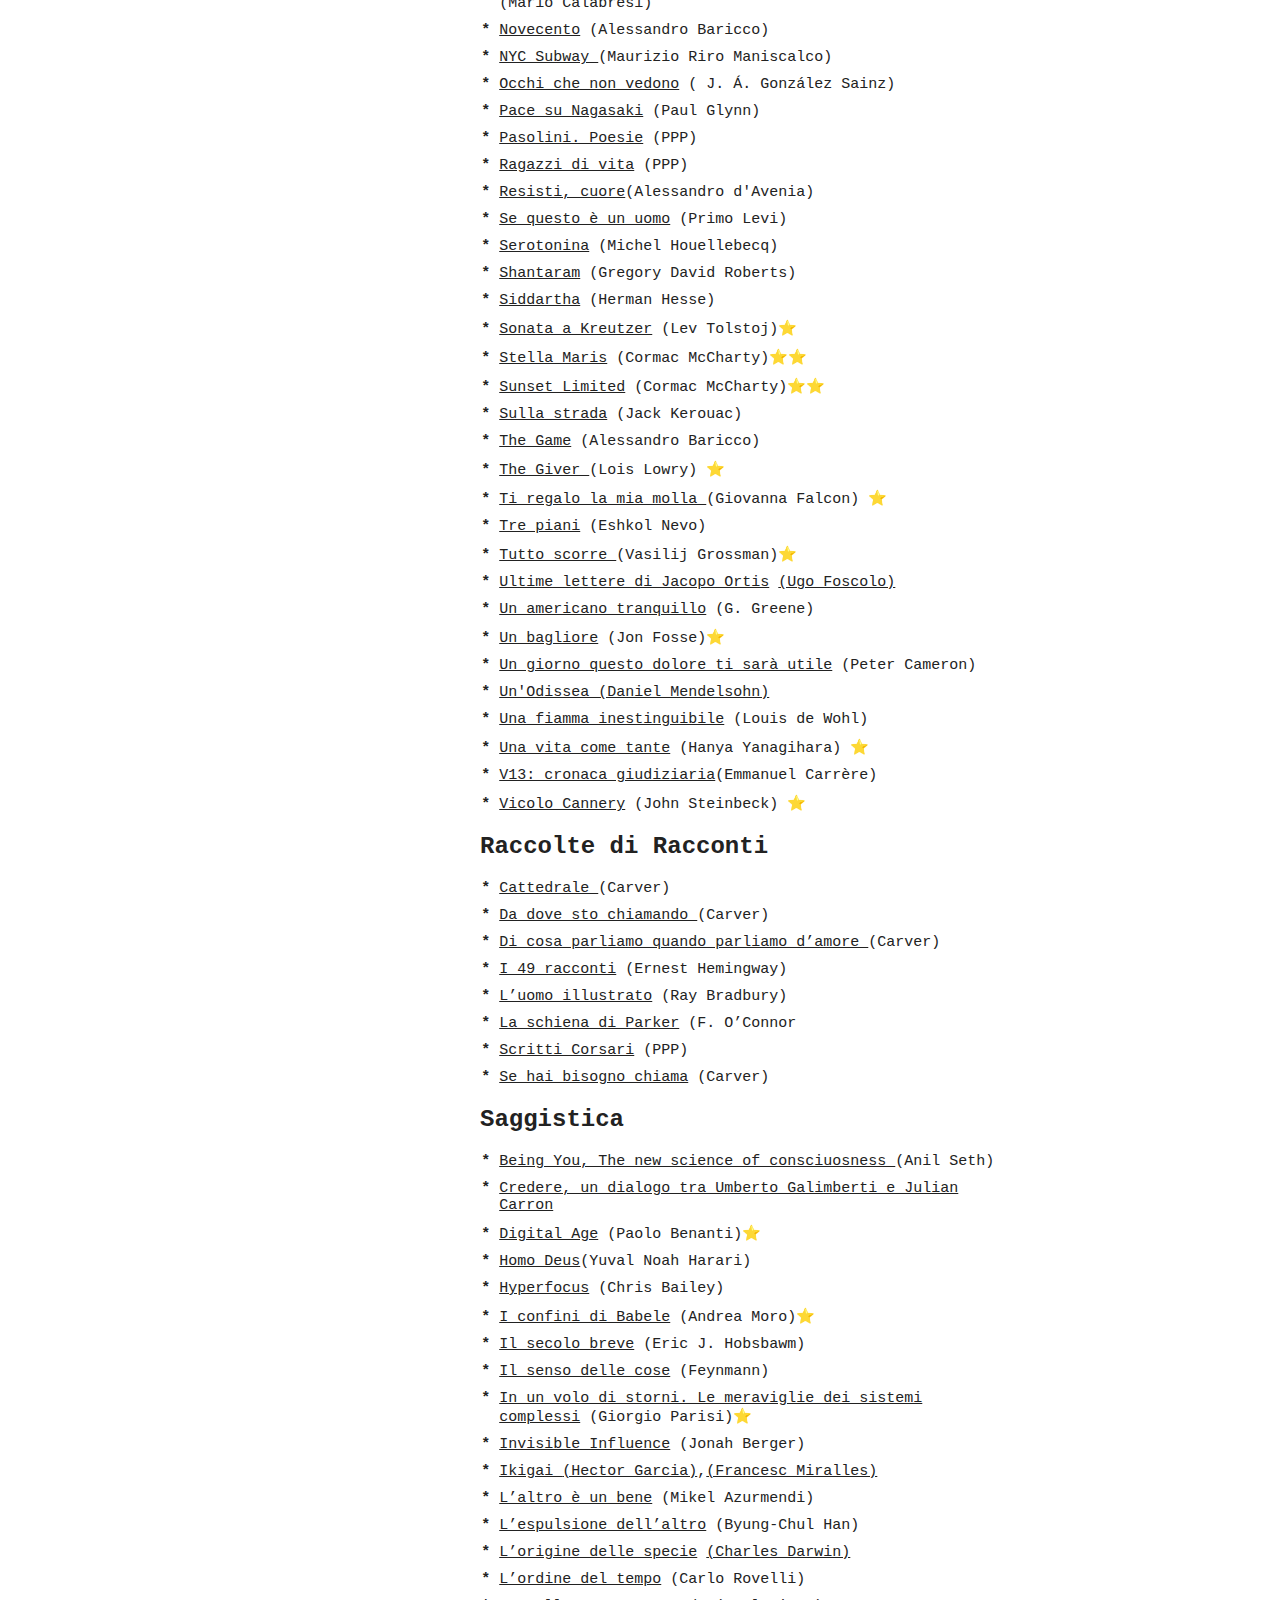
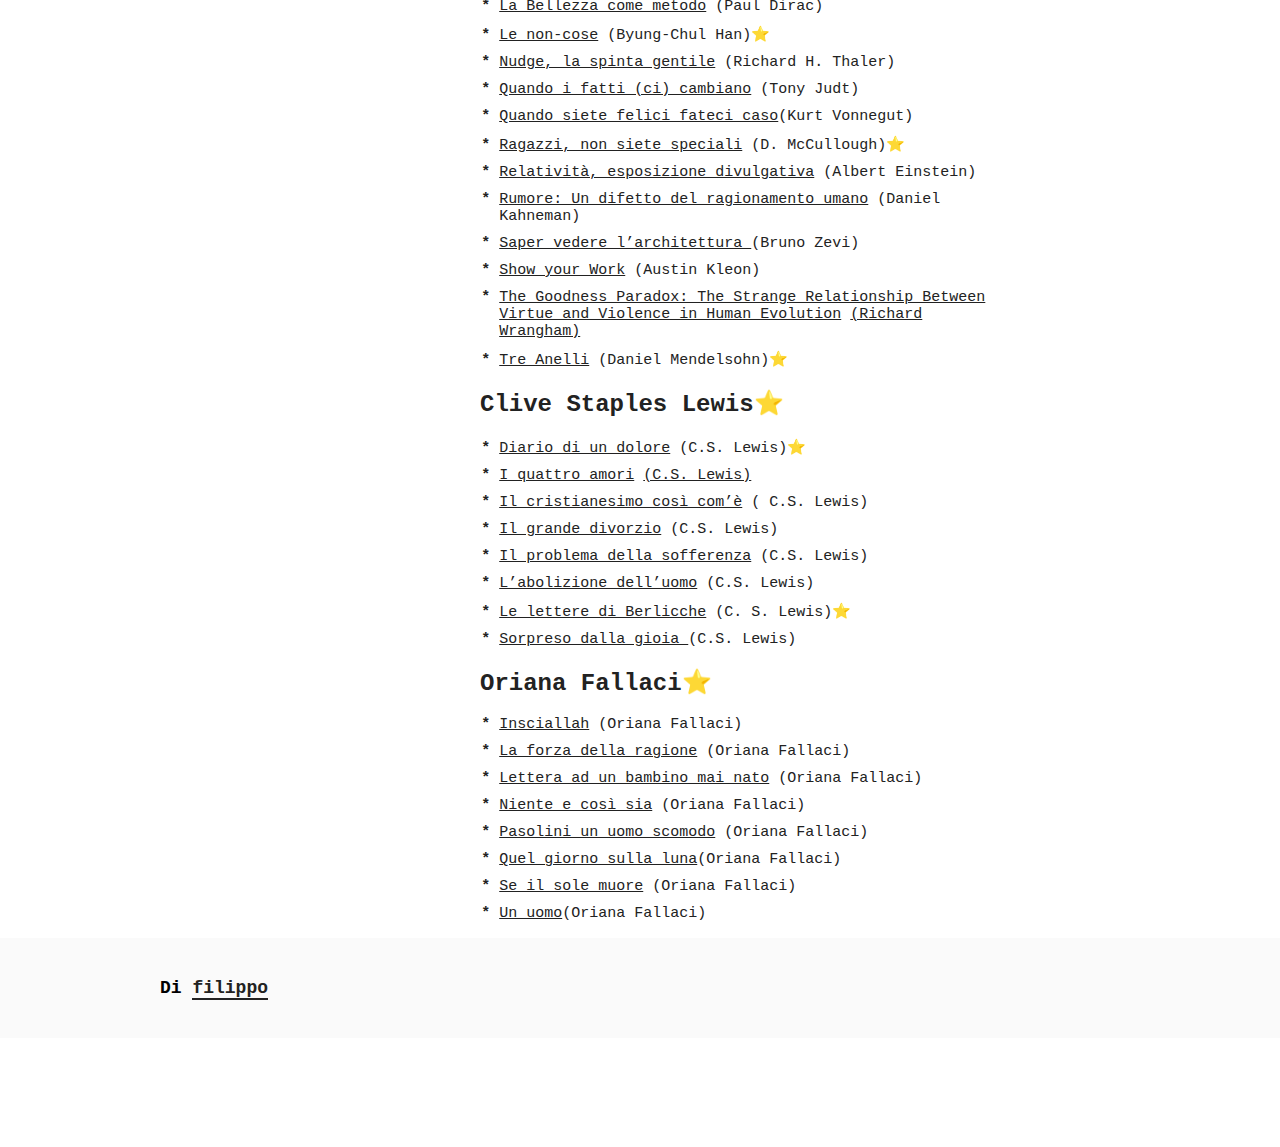
==== commit 0a6a74e6: "Update index.html" ====
--- a/libri/index.html
+++ b/libri/index.html
@@ -97,7 +97,7 @@
 						</ul>
 						<h2 id="politica-attualita"><strong>Politica e Attualità</strong></h2>
 						<ul>	
-							<li><a href="https://www.amazon.it/potere-dei-senza/dp/8852603328/ref=sr_1_1?crid=2XFRVGJMAQRKI&dib=eyJ2IjoiMSJ9.[base64].zIXwmHS6lkcyelOApweop40s8bePGQWBGRZ1pYhz99Y&dib_tag=se&keywords=il+potere+dei+senza+potere&qid=1719956187&sprefix=il+potere+dei+senza+%2Caps%2C179&sr=8-1">Il potere dei senza potere</a> (Vaclav Havel)</li>
+							<li><a href="https://www.amazon.it/potere-dei-senza/dp/8852603328/ref=sr_1_1?crid=2XFRVGJMAQRKI&dib=eyJ2IjoiMSJ9.[base64].zIXwmHS6lkcyelOApweop40s8bePGQWBGRZ1pYhz99Y&dib_tag=se&keywords=il+potere+dei+senza+potere&qid=1719956187&sprefix=il+potere+dei+senza+%2Caps%2C179&sr=8-1">Il potere dei senza potere</a> (Vaclav Havel)⭐⭐</li>
 							<li><a href="https://amzn.to/3T6NEVD">Red Mirror</a> (Simone Pieranni)⭐</li>
 						</ul>
 						<h2 id="narrativa"><strong>Narrativa</strong></h2>
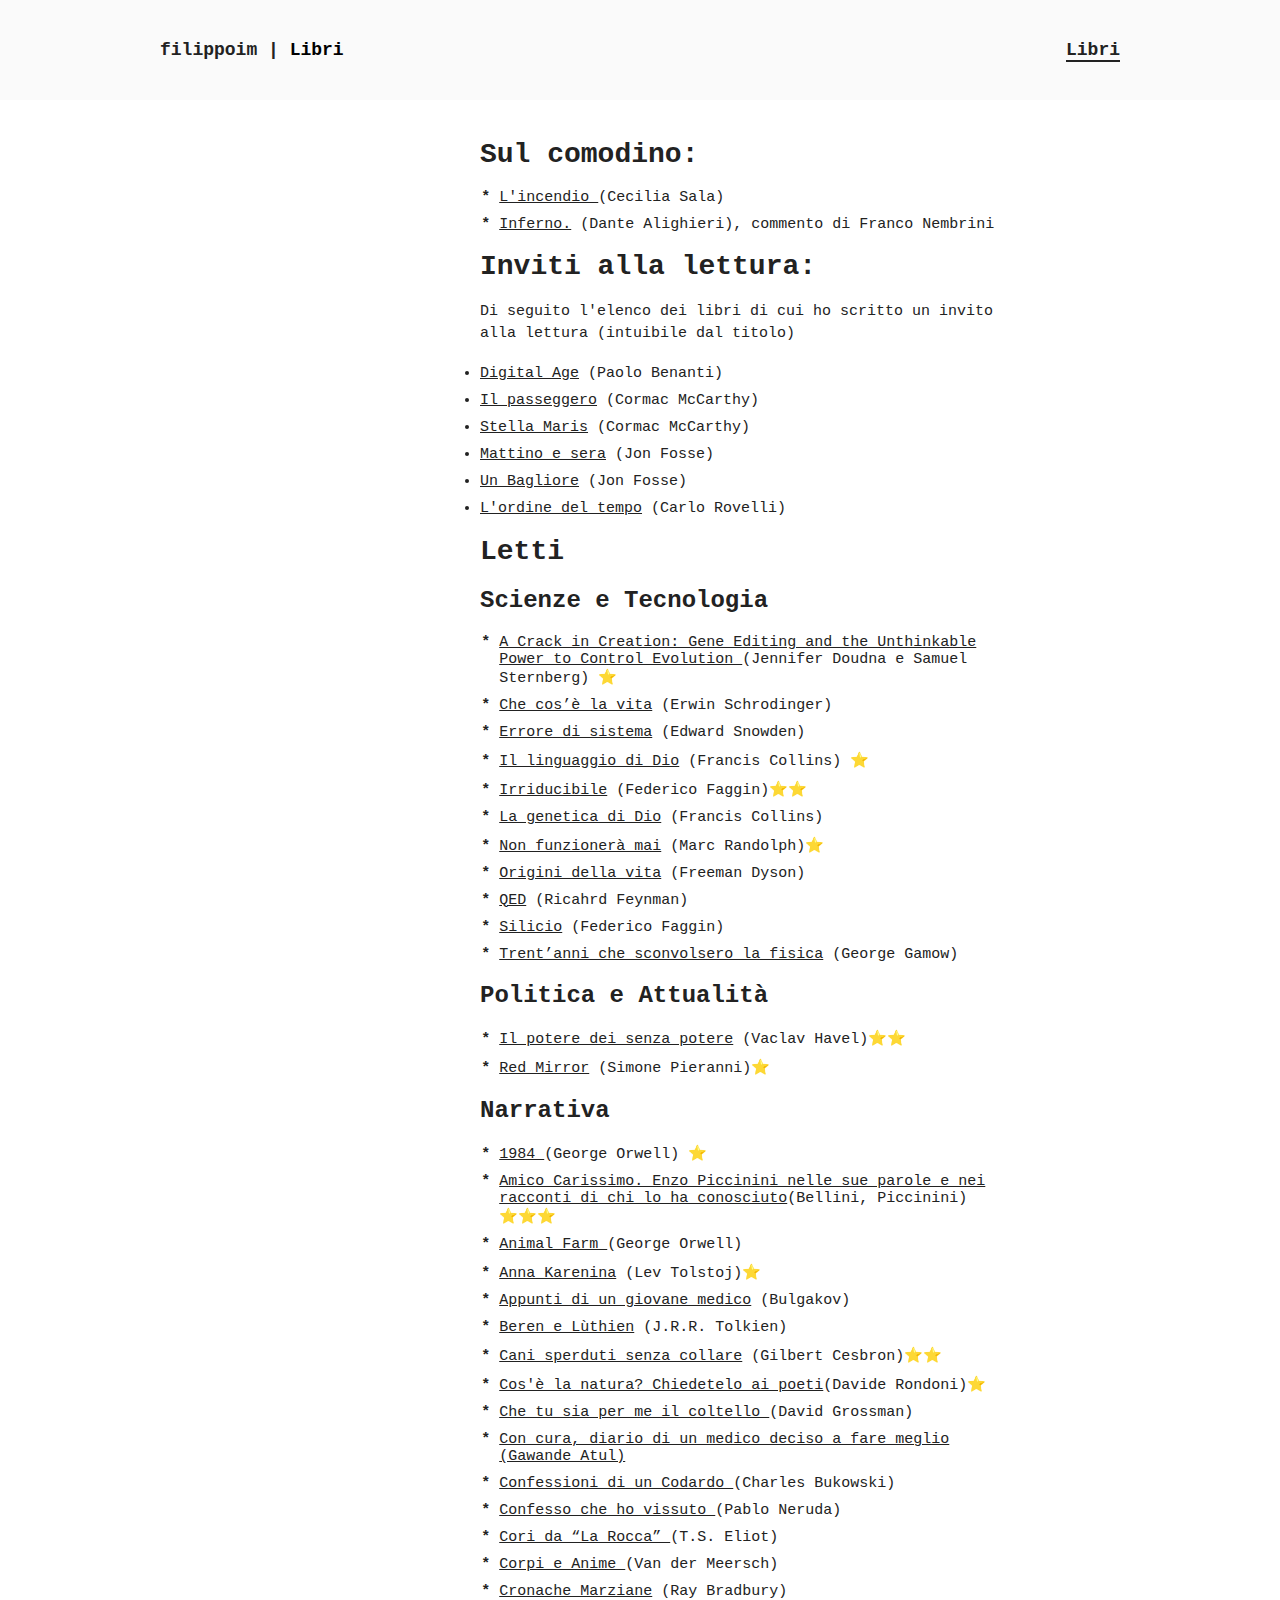
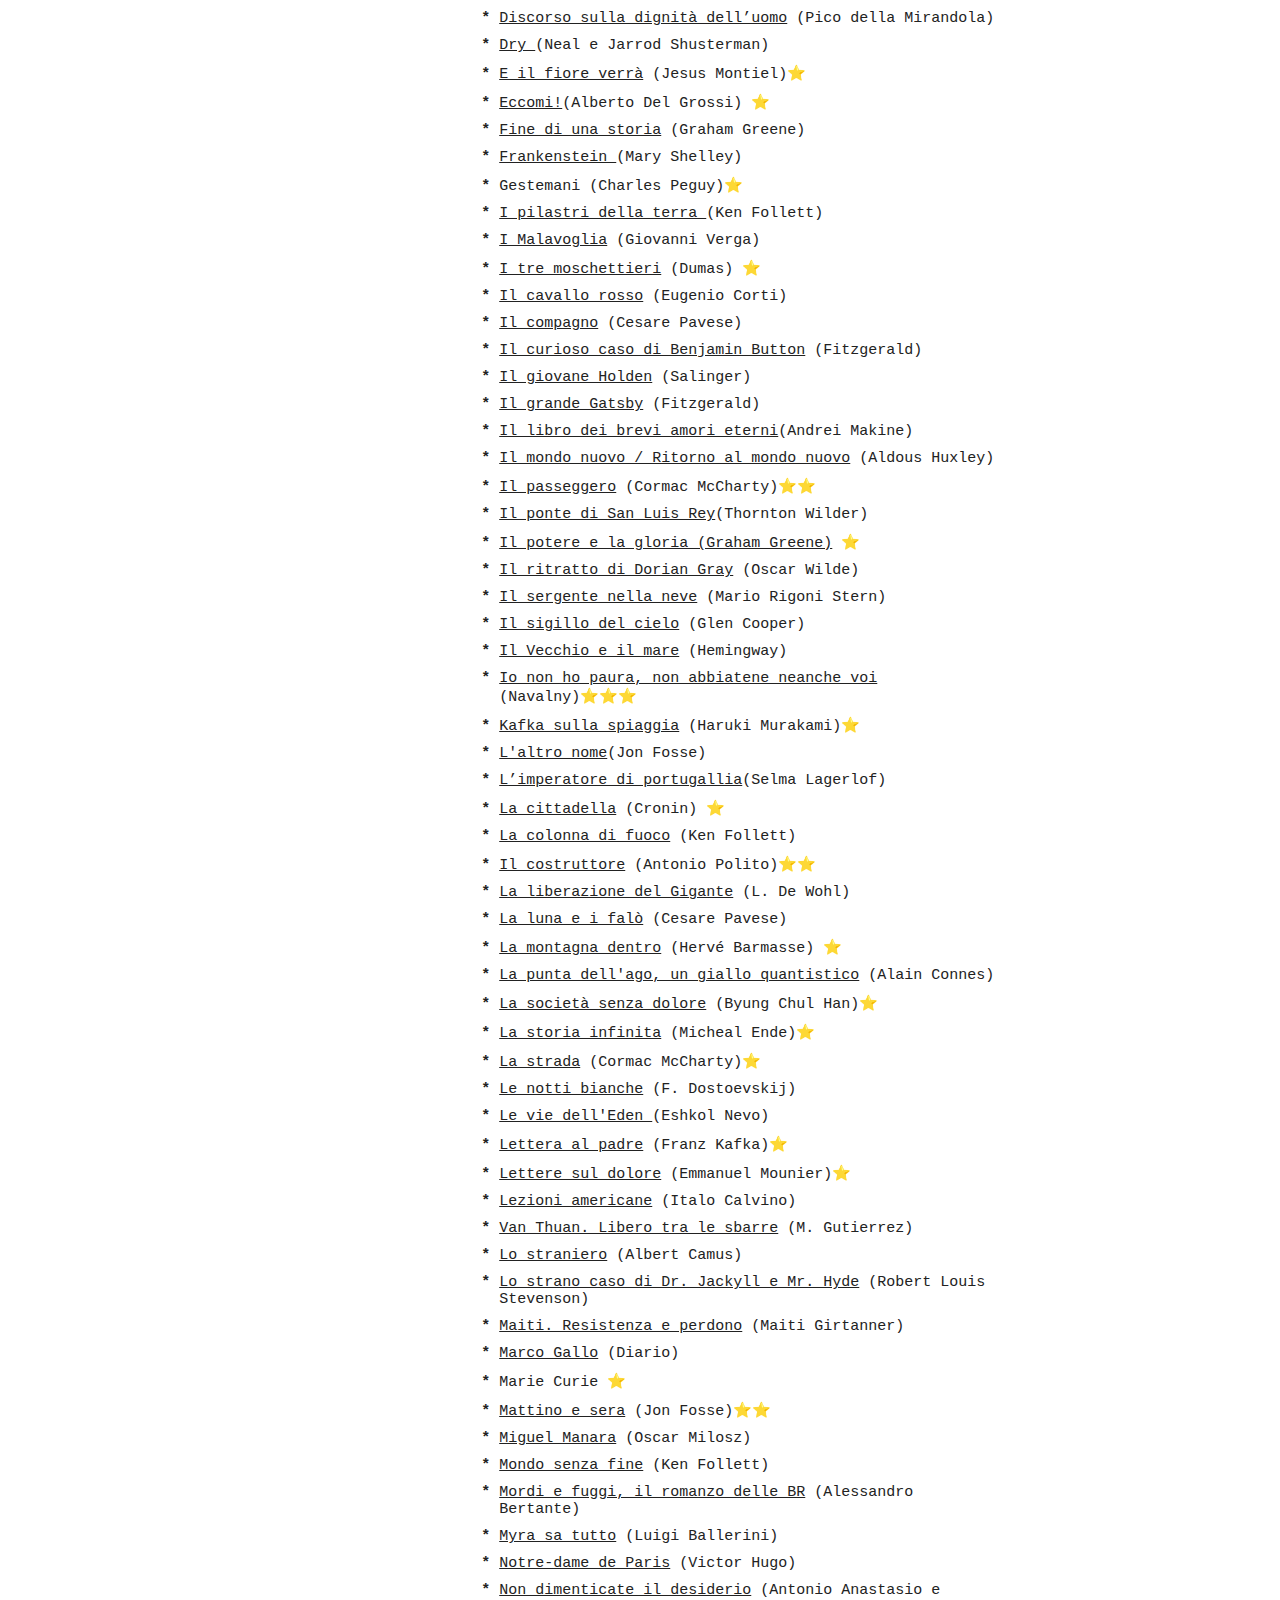
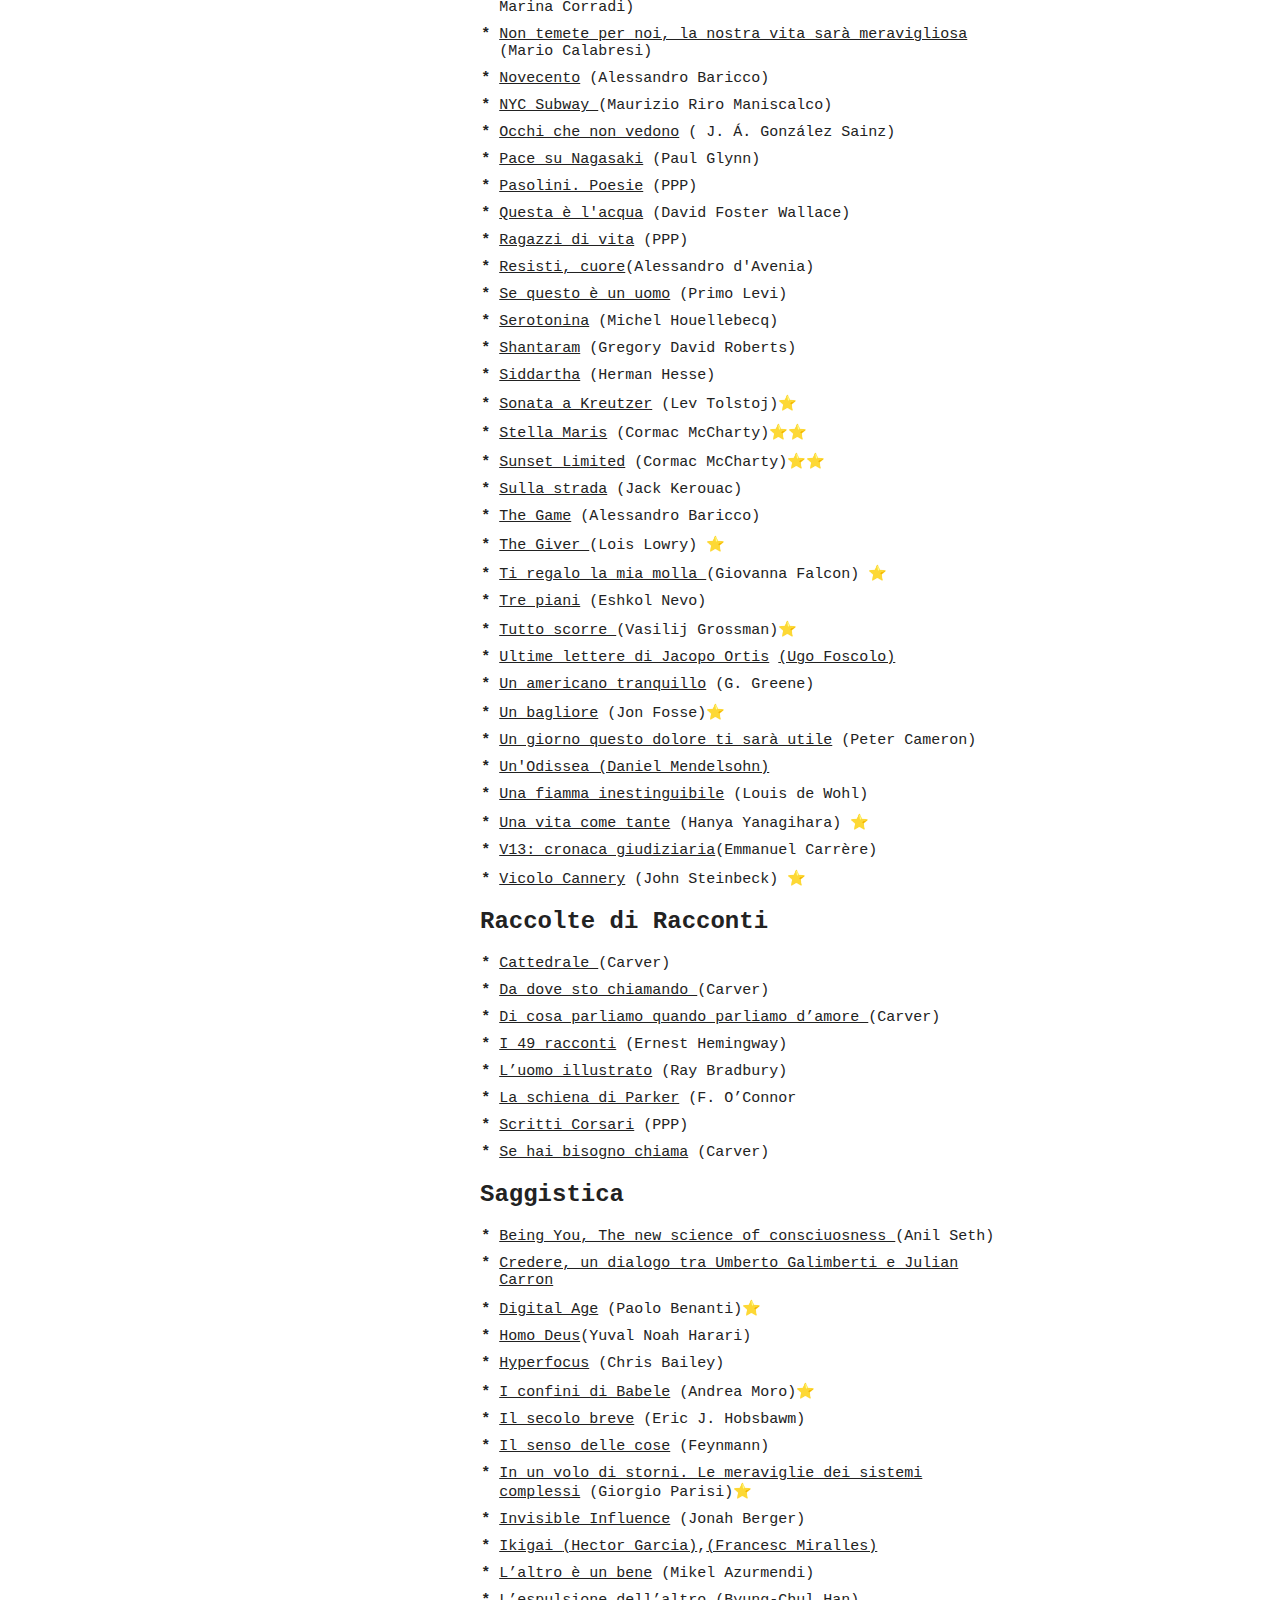
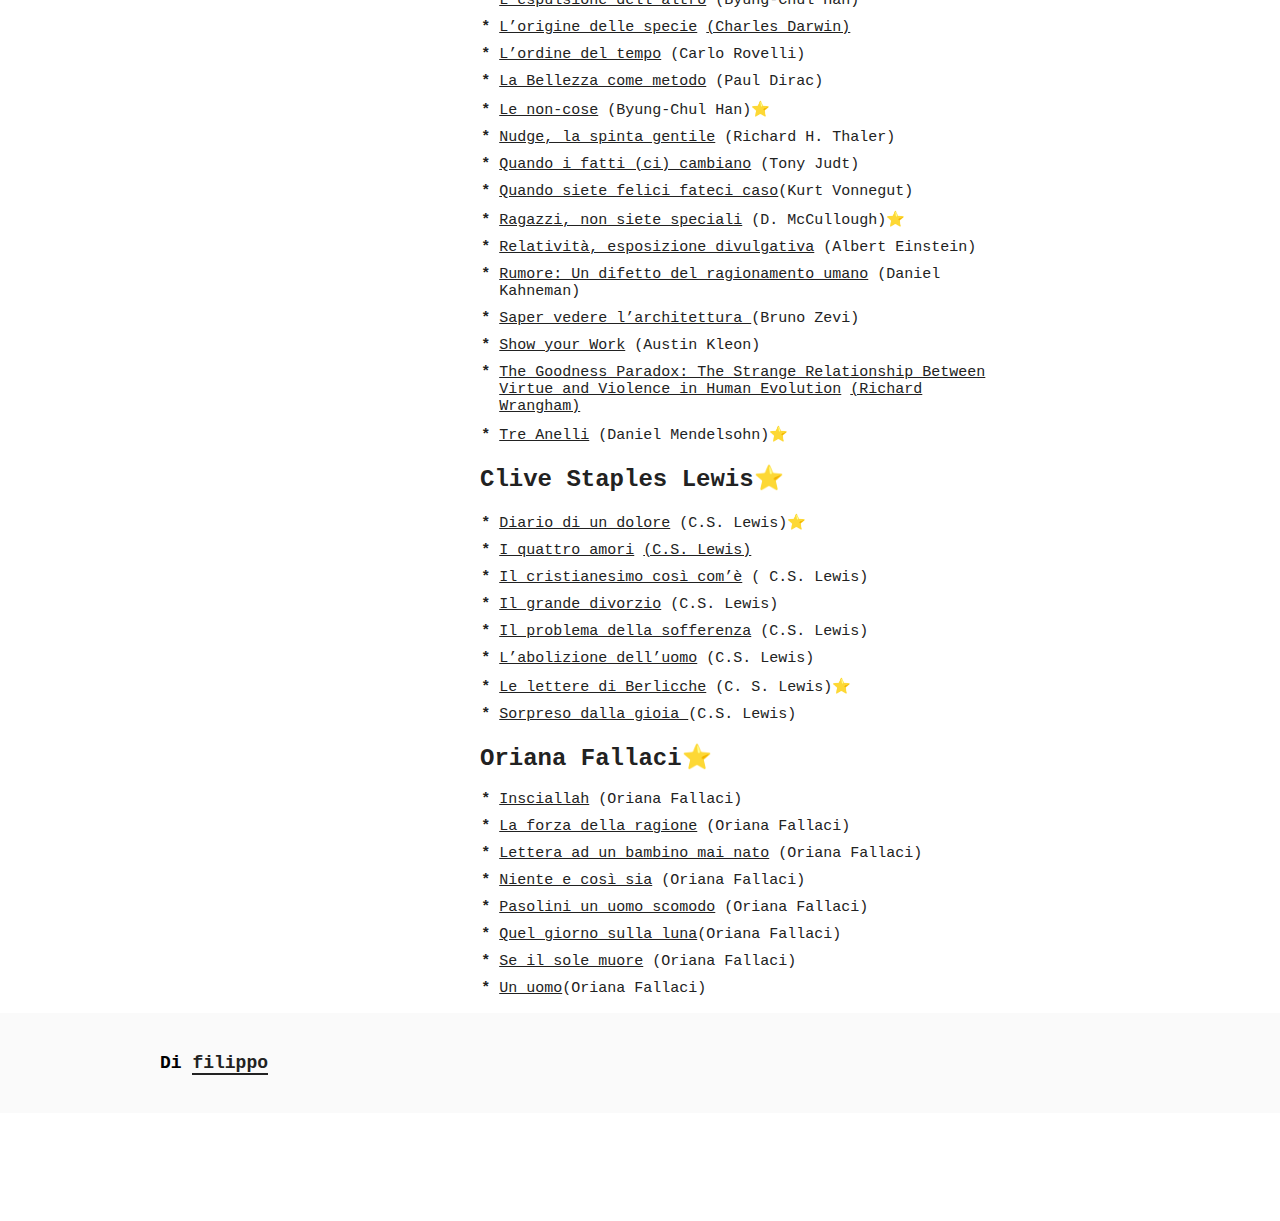
==== commit 18116a67: "Update index.html" ====
--- a/libri/index.html
+++ b/libri/index.html
@@ -60,7 +60,6 @@
                         <h1 id=da-leggere>Sul comodino:</h1>
                         <ul>
 							<li><a href="https://www.amazon.it/Lincendio-Reportage-generazione-Ucraina-Afghanistan/dp/8804735422/ref=sr_1_1?__mk_it_IT=%C3%85M%C3%85%C5%BD%C3%95%C3%91&crid=1WBNBO1M56029&dib=eyJ2IjoiMSJ9.[base64].mzqs53-WFrkFg0h0ChbaRasrIw5Lq4lOAiKkGpk-Hlo&dib_tag=se&keywords=l'incendio&qid=1716761762&sprefix=l'incendio,aps,445&sr=8-1">L'incendio </a>(Cecilia Sala) </li>
-							<li><a href="https://www.amazon.it/costruttore-cinque-lezioni-Gasperi-politici/dp/8804790156/ref=sr_1_1?__mk_it_IT=ÅMÅŽÕÑ&crid=3FOP8LAZ0DIZ5&dib=eyJ2IjoiMSJ9.[base64].scTuid-dD54U45vp1s4W7Xrn9EslGev9A6GfdJqjz_k&dib_tag=se&keywords=il+costruttore&qid=1719956126&sprefix=il+costruttor%2Caps%2C215&sr=8-1">Il costruttore</a> (Antonio Polito)</li>
 							<li><a href="https://www.amazon.it/Inferno-Ediz-colori-Dante-Alighieri/dp/8804703016/ref=sr_1_1?__mk_it_IT=%C3%85M%C3%85%C5%BD%C3%95%C3%91&crid=RKTQA59FTZ0C&keywords=la+divina+commedia+nembrini&qid=1707564728&s=books&sprefix=la+divina+commedia+nembrin,stripbooks,222&sr=1-1"> Inferno.</a> (Dante Alighieri), commento di Franco Nembrini</li>
 							<!--
 							<li><a href="https://www.amazon.it/Questa-lacqua-David-Foster-Wallace/dp/8806199692">Questa è l'acqua</a> (David Foster Wallave)</li>
@@ -141,11 +140,13 @@
 								<li><a href="https://amzn.to/3KzT20P">Il sergente nella neve</a> (Mario Rigoni Stern)</li>
 								<li><a href="https://amzn.to/3msiFbZ">Il sigillo del cielo</a> (Glen Cooper)</li>
 								<li><a href="https://amzn.to/43qFDB5">Il Vecchio e il mare</a> (Hemingway)</li>
+								<li><a href="https://www.amazon.it/non-paura-abbiatene-neanche-voi/dp/8828406496/ref=sr_1_1?crid=2FSXQIACI5P84&dib=eyJ2IjoiMSJ9.wZH41MgE1dn84aHIMwPbcusjdRXwo8uMcKAxOEwzrc7GjHj071QN20LucGBJIEps.pKAJUjUNKZlLTM4XtbpgMizqy7xMefRcKmesa0peW00&dib_tag=se&keywords=io+non+ho+paura%2C+non+abbiatene+neanche+voi&qid=1724967446&sprefix=io+non+ho+paura+non+%2Caps%2C143&sr=8-1">Io non ho paura, non abbiatene neanche voi</a> (Navalny)⭐️⭐️⭐️</li>
 								<li><a href="https://amzn.to/3o04lb4">Kafka sulla spiaggia</a> (Haruki Murakami)⭐</li>
 								<li><a href="https://www.amazon.it/Laltro-nome-Settologia-Vol-1-2/dp/8834604571/ref=sr_1_1?crid=T99U64JN5Y2Y&keywords=l'altro+nome+jon+fosse&qid=1700088272&sprefix=l'altro+nom,aps,131&sr=8-1">L'altro nome</a>(Jon Fosse) </li>
 								<li><a href="https://amzn.to/41eQOLg">L&rsquo;imperatore di portugallia</a>(Selma Lagerlof)</li>
 								<li><a href="https://amzn.to/3MEbIiU">La cittadella</a> (Cronin) ⭐</li>
 								<li><a href="https://amzn.to/3zUoRN9">La colonna di fuoco</a> (Ken Follett)</li>
+								<li><a href="https://www.amazon.it/costruttore-cinque-lezioni-Gasperi-politici/dp/8804790156/ref=sr_1_1?__mk_it_IT=ÅMÅŽÕÑ&crid=3FOP8LAZ0DIZ5&dib=eyJ2IjoiMSJ9.[base64].scTuid-dD54U45vp1s4W7Xrn9EslGev9A6GfdJqjz_k&dib_tag=se&keywords=il+costruttore&qid=1719956126&sprefix=il+costruttor%2Caps%2C215&sr=8-1">Il costruttore</a> (Antonio Polito)⭐️⭐️</li>
 								<li><a href="https://amzn.to/3AcPTj7">La liberazione del Gigante</a> (L. De Wohl)</li>
 								<li><a href="https://amzn.to/405yCTt">La luna e i falò</a> (Cesare Pavese) </li>
 								<li><a href="https://amzn.to/3oa7TYB">La montagna dentro</a> (Hervé Barmasse) ⭐</li>
@@ -177,6 +178,7 @@
 								<li><a href="https://amzn.to/3MqnQ4P">Occhi che non vedono</a> ( J. Á. González Sainz)</li>
 								<li><a href="https://amzn.to/3fU5GfI">Pace su Nagasaki</a> (Paul Glynn)</li>
 								<li><a href="https://amzn.to/3CnRAKT">Pasolini. Poesie</a> (PPP) </li>
+								<li> <a href="https://www.amazon.it/Questa-lacqua-David-Foster-Wallace/dp/8806234315/ref=sr_1_1?crid=1FIJJH9F5NG1&dib=eyJ2IjoiMSJ9.[base64].rbQAS_HOAPrFkWJ6Sa8QaNQ6_mmbMst6MwcNcG-e--4&dib_tag=se&keywords=questa+è+l%27acqua&qid=1724967333&sprefix=questa+%2Caps%2C149&sr=8-1">Questa è l'acqua</a> (David Foster Wallace)</li>
 								<li><a href="https://amzn.to/3RWlLyU">Ragazzi di vita</a> (PPP)</li>
 								<li><a href="https://www.amazon.it/Resisti-cuore-LOdissea-essere-mortali/dp/8804781653/ref=sr_1_1?crid=1TRR03V4KUJG0&keywords=resisti+cuore+alessandro+d+avenia&qid=1700088295&sprefix=resisti+,aps,144&sr=8-1">Resisti, cuore</a>(Alessandro d'Avenia) </li>
 								<li><a href="https://amzn.to/3EqiCUR">Se questo è un uomo</a> (Primo Levi)</li>
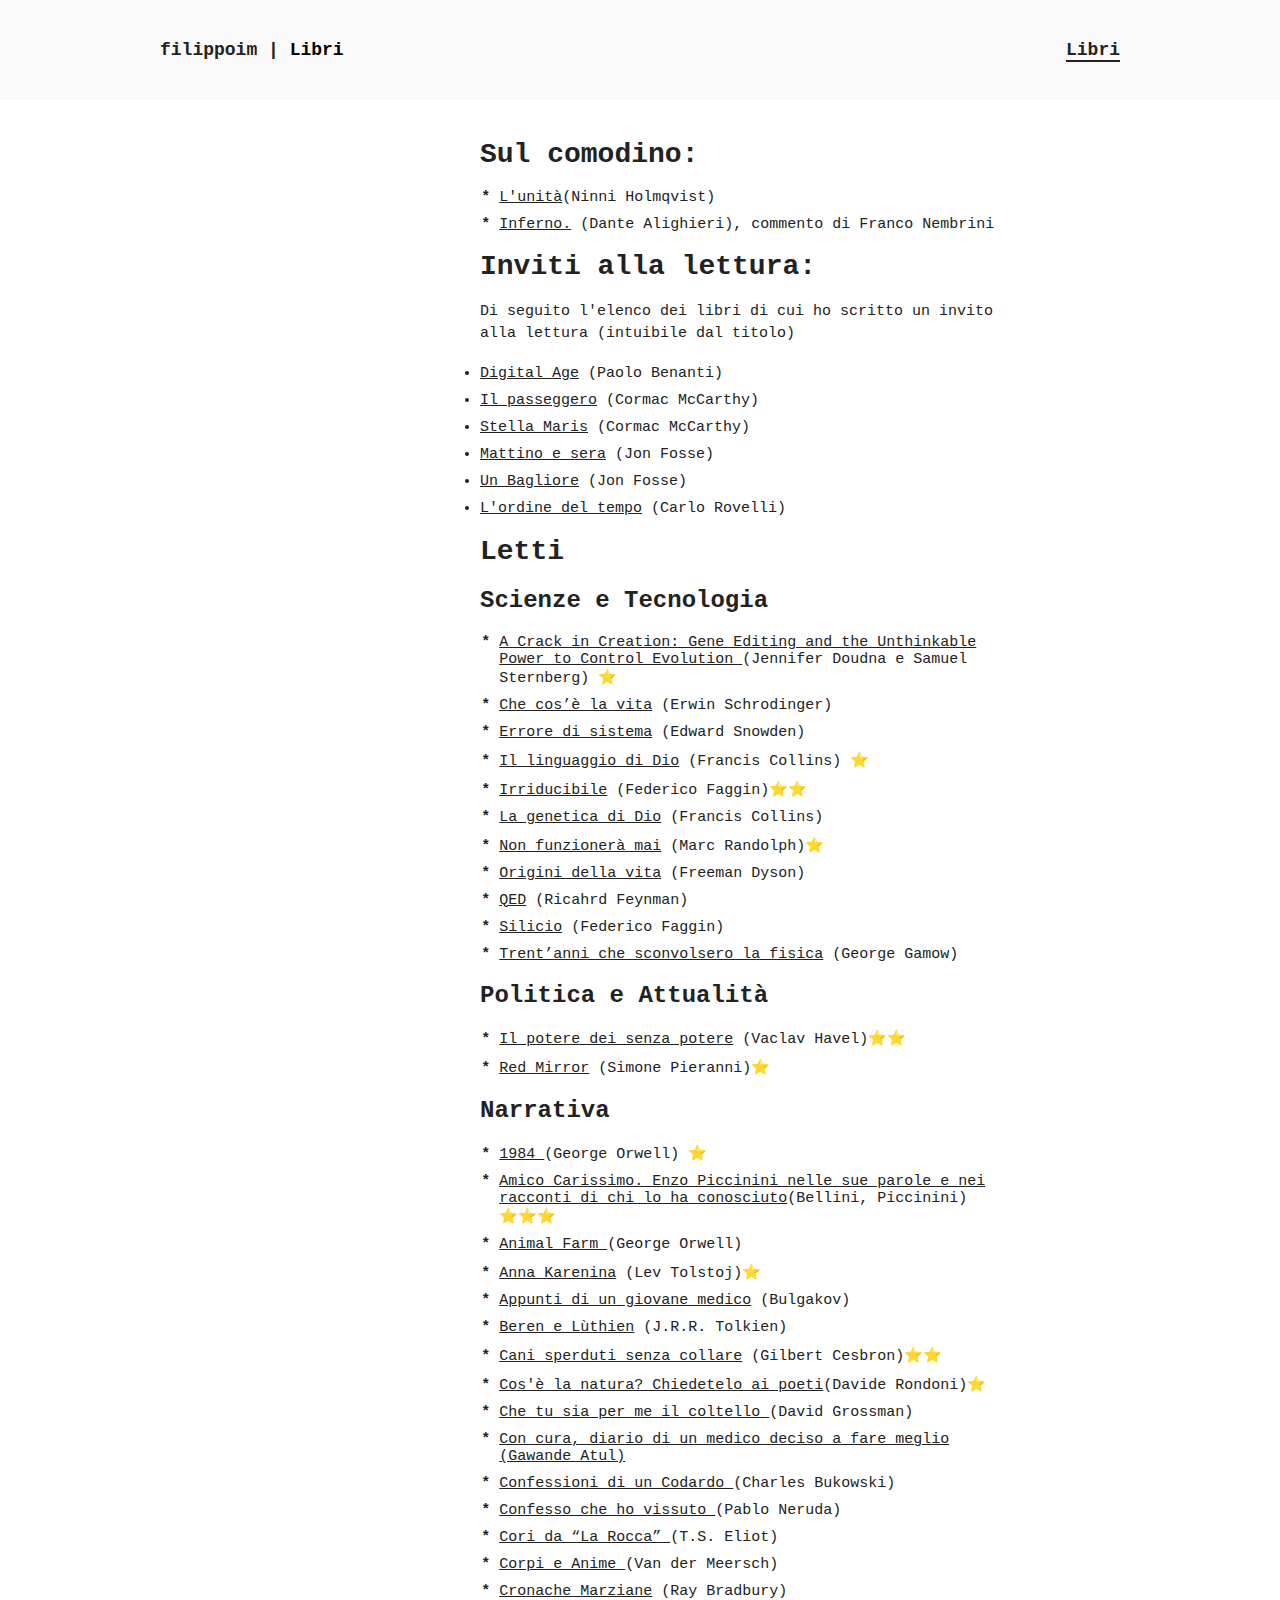
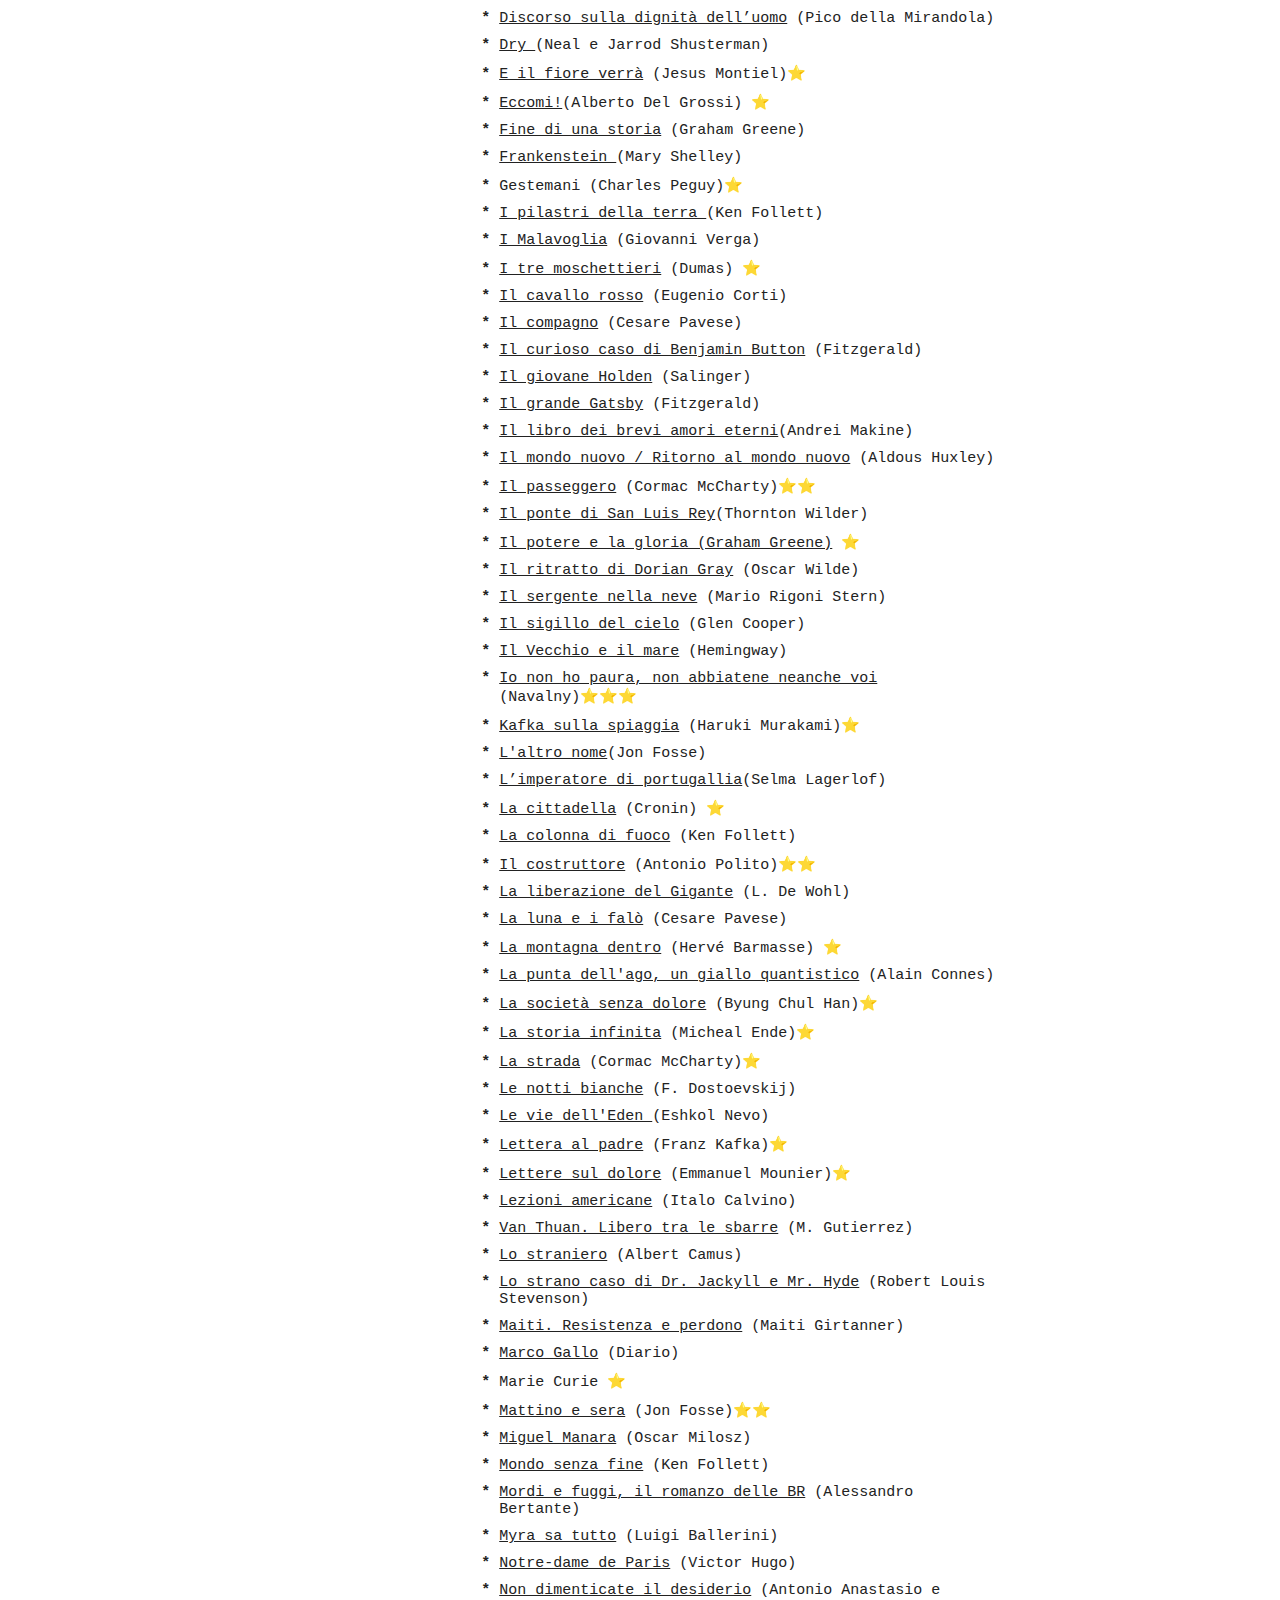
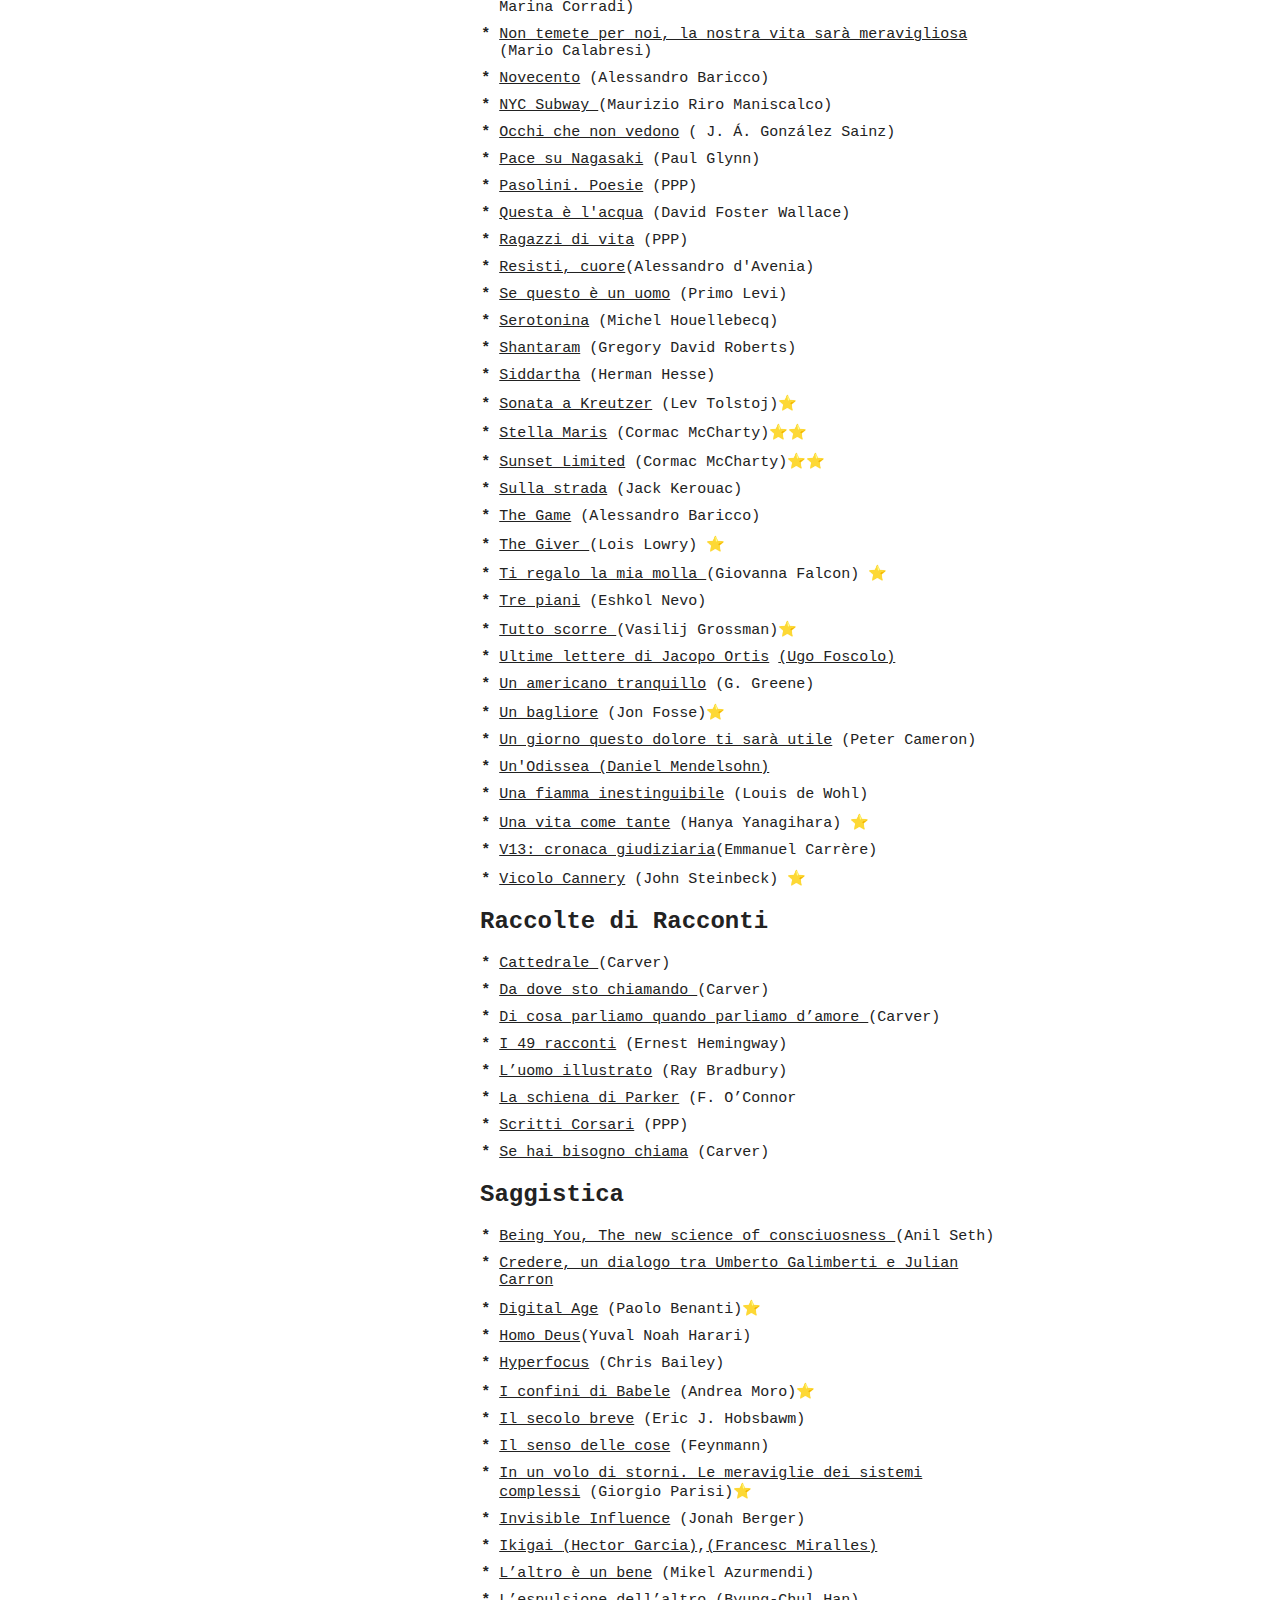
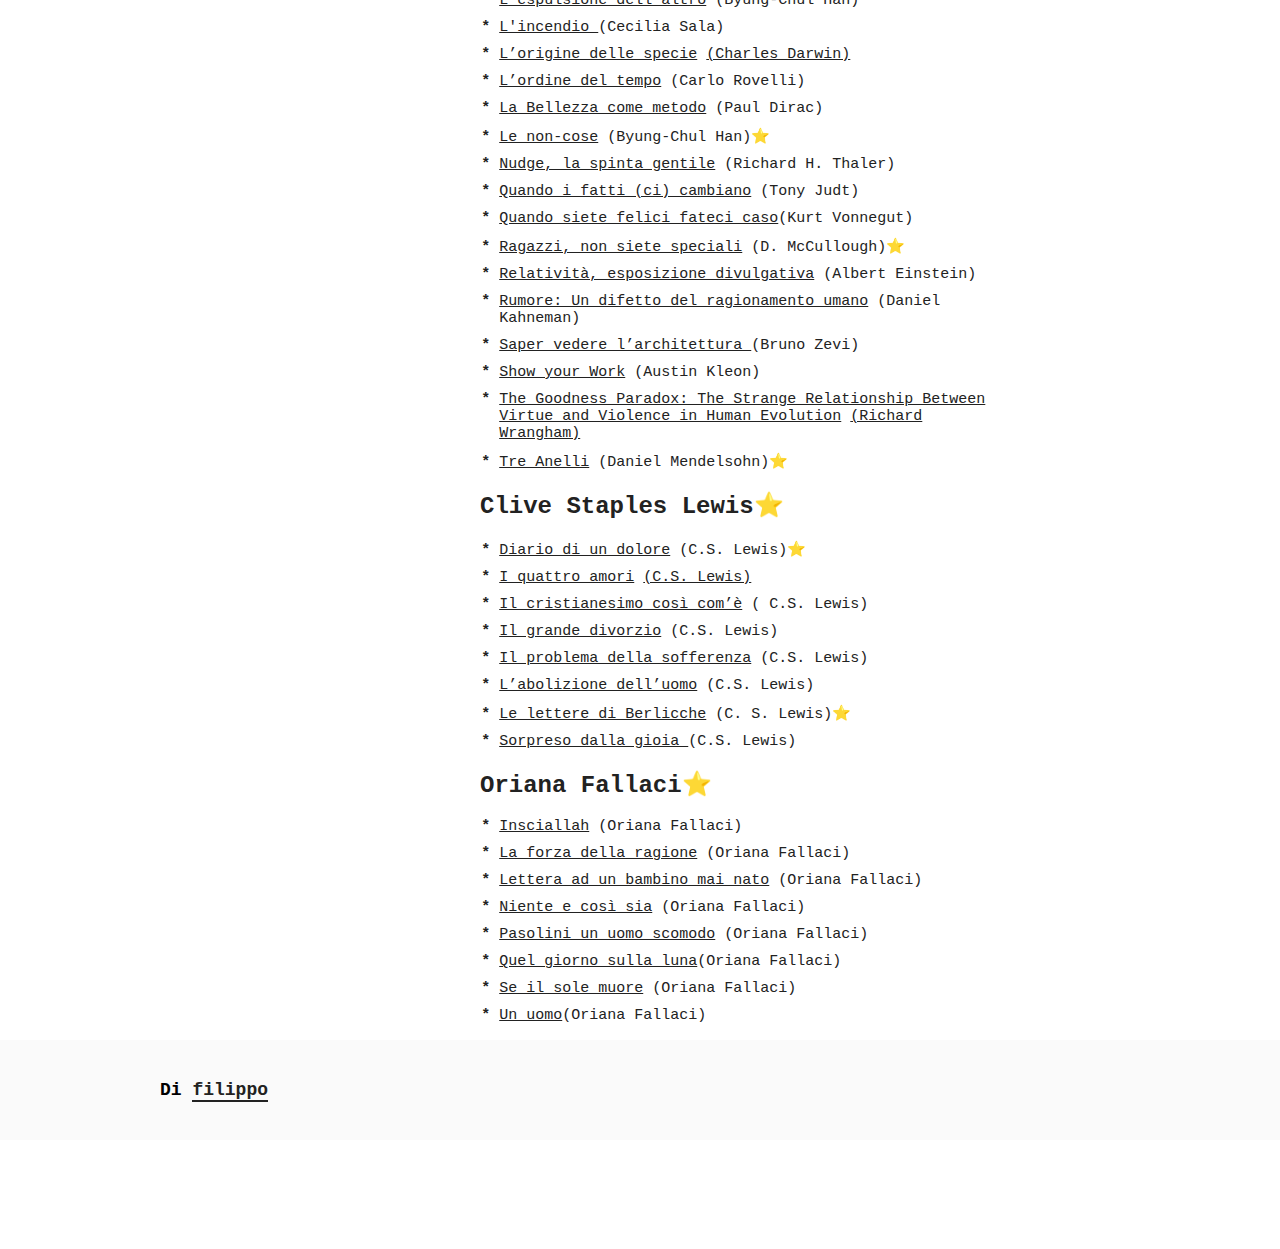
==== commit 1baad01d: "Update index.html" ====
--- a/libri/index.html
+++ b/libri/index.html
@@ -59,7 +59,7 @@
                     
                         <h1 id=da-leggere>Sul comodino:</h1>
                         <ul>
-							<li><a href="https://www.amazon.it/Lincendio-Reportage-generazione-Ucraina-Afghanistan/dp/8804735422/ref=sr_1_1?__mk_it_IT=%C3%85M%C3%85%C5%BD%C3%95%C3%91&crid=1WBNBO1M56029&dib=eyJ2IjoiMSJ9.[base64].mzqs53-WFrkFg0h0ChbaRasrIw5Lq4lOAiKkGpk-Hlo&dib_tag=se&keywords=l'incendio&qid=1716761762&sprefix=l'incendio,aps,445&sr=8-1">L'incendio </a>(Cecilia Sala) </li>
+							<li><a href="https://www.amazon.it/LUnità-Ninni-Holmqvist/dp/B0CPHQWG4Z/ref=sr_1_1?crid=3CFWQH7Y5RXZD&dib=eyJ2IjoiMSJ9.qEyoJOQEAq98PaaPyxUWKgyN-dd1VVC1QmBVnfGSFIPYDWYVYAp9ZChVJhLsNUOq.zfOaumUBs0TUGYsNSdLmI1-KeiT4kytWkFDWr858HBs&dib_tag=se&keywords=l%27unità+ninni+holmqvist&qid=1725995941&sprefix=l%27unit%2Caps%2C121&sr=8-1">L'unità</a>(Ninni Holmqvist)</li>
 							<li><a href="https://www.amazon.it/Inferno-Ediz-colori-Dante-Alighieri/dp/8804703016/ref=sr_1_1?__mk_it_IT=%C3%85M%C3%85%C5%BD%C3%95%C3%91&crid=RKTQA59FTZ0C&keywords=la+divina+commedia+nembrini&qid=1707564728&s=books&sprefix=la+divina+commedia+nembrin,stripbooks,222&sr=1-1"> Inferno.</a> (Dante Alighieri), commento di Franco Nembrini</li>
 							<!--
 							<li><a href="https://www.amazon.it/Questa-lacqua-David-Foster-Wallace/dp/8806199692">Questa è l'acqua</a> (David Foster Wallave)</li>
@@ -234,6 +234,7 @@
 								<li><a href="https://amzn.to/3rG4Sxo">Ikigai </a><a href="https://hectorgarcia.org/about-hector-garcia/">(Hector Garcia)</a>,<a href="https://en.wikipedia.org/wiki/Francesc_Miralles">(Francesc Miralles)</a></li>
 								<li><a href="https://amzn.to/3T5eKfW">L&rsquo;altro è un bene</a> (Mikel Azurmendi) </li>
 								<li><a href="https://amzn.to/3Vqbgqu">L&rsquo;espulsione dell&rsquo;altro</a> (Byung-Chul Han)</li>
+								<li><a href="https://www.amazon.it/Lincendio-Reportage-generazione-Ucraina-Afghanistan/dp/8804735422/ref=sr_1_1?__mk_it_IT=%C3%85M%C3%85%C5%BD%C3%95%C3%91&crid=1WBNBO1M56029&dib=eyJ2IjoiMSJ9.[base64].mzqs53-WFrkFg0h0ChbaRasrIw5Lq4lOAiKkGpk-Hlo&dib_tag=se&keywords=l'incendio&qid=1716761762&sprefix=l'incendio,aps,445&sr=8-1">L'incendio </a>(Cecilia Sala) </li>
 							   <li><a href="https://amzn.to/3Mn0Wez">L&rsquo;origine delle specie</a> <a href="https://it.wikipedia.org/wiki/Charles_Darwin">(Charles Darwin)</a></li>
 								<li><a href="https://amzn.to/3EpufLH">L&rsquo;ordine del tempo</a> (Carlo Rovelli)</li>
 								<li><a href="https://amzn.to/3yoUTAs">La Bellezza come metodo</a> (Paul Dirac)</li>
